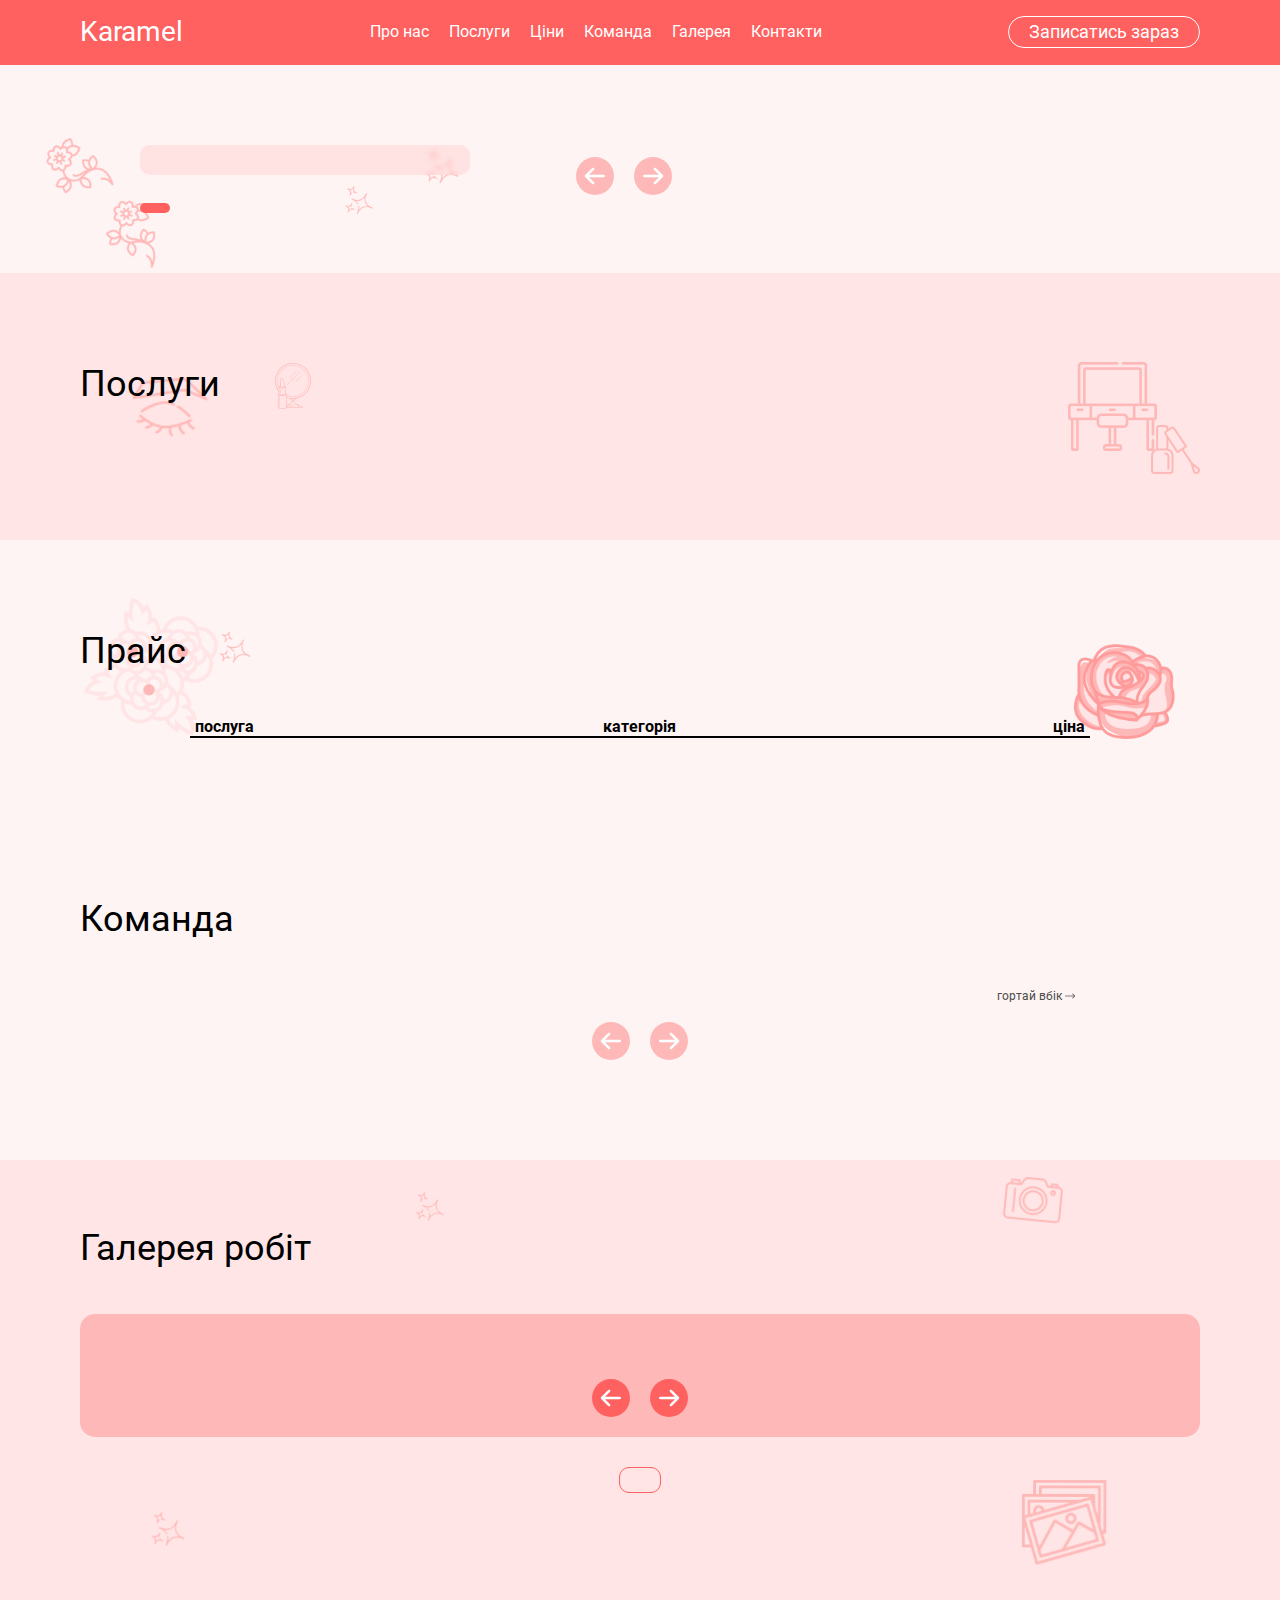
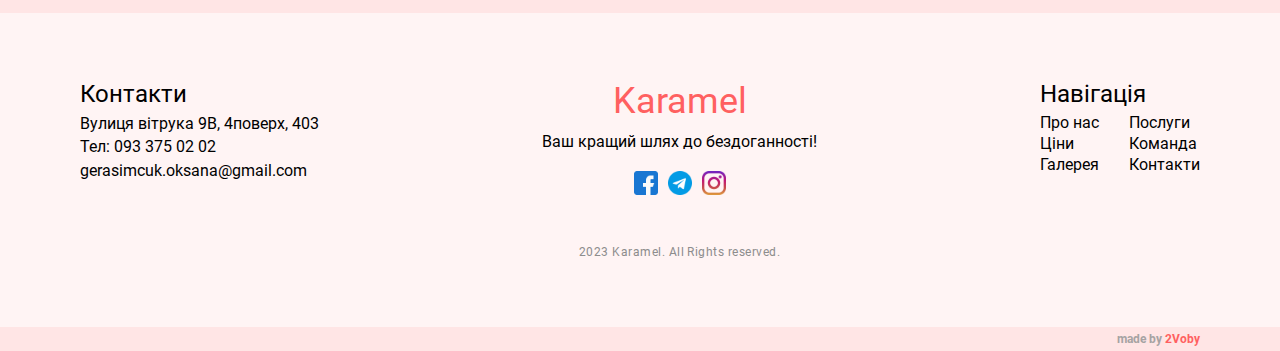
==== index.html @ a722ee92 "Add files via upload" ====
<!DOCTYPE html>
<html id="mainPage" lang="en">
  <head>
  <meta charset="UTF-8" />
  <meta http-equiv="X-UA-Compatible" content="IE=edge" />
  <meta name="viewport" content="width=device-width, initial-scale=1.0" />
  <link rel="stylesheet" href="css/style.min.css?_v=20230524233404" />
  <title>Karamel</title>
</head>

  <body>
    <header class="header">
  <div class="header__container">
    <div class="header__content">
      <div class="header__logo">Karamel</div>
      <div class="header__nav-wrapper">
        <div class="header__nav header-nav">
          <div class="header-nav__content header-nav-content">
            <a href="#hero" class="header-nav-content__item">Про нас</a>
            <a href="#services" class="header-nav-content__item">Послуги</a>
            <a href="#price" class="header-nav-content__item">Ціни</a>
            <a href="#team" class="header-nav-content__item">Команда</a>
            <a href="#gallery" class="header-nav-content__item">Галерея</a>
            <a href="#contacts" class="header-nav-content__item">Контакти</a>
          </div>
        </div>
      </div>
      <div class="header__controls header-controls">
        <a class="button sign-button button-thin header-controls__sign-button"
          >Записатись зараз</a
        >
        <button
          func="open"
          class="burger buttons-header__burger header-controls__burger"
        >
          <span class="burger__line"></span>
          <span class="burger__line"></span>
          <span class="burger__line"></span>
        </button>
      </div>
    </div>
  </div>
</header>

    <div class="wrapper">
      <main>
  <section id="hero" class="hero">
    <div class="hero__container">
      <div class="hero__content hero-content">
        <div class="hero-content__text-block hero-text-block">
          <h1 class="hero-text-block__title"></h1>
          <p class="text hero-text-block__text"></p>
          <div class="hero-text-block__services hero-services"></div>
          <button class="button sign-button hero-text-block__button"></button>
        </div>
        <div class="hero-content__slider-block">
          <div class="hero-swiper-01 hero-swiper swiper">
            <div class="swiper-wrapper"></div>
            <div class="hero-swiper__navigation hero-swiper-navigation">
              <div class="hero-swiper-navigation__button swiper-button-prev">
                <img src="img/arrow-left.svg" alt="" />
              </div>
              <div class="hero-swiper-navigation__button swiper-button-next">
                <img src="img/arrow-right.svg" alt="" />
              </div>
            </div>
          </div>
        </div>
        <div class="hero-decor">
          <div class="hero-decor-content">
            <div class="hero-decor-content__item hero-decor-content__item-1">
              <img src="img/decor1.png" alt="" />
            </div>
            <div class="hero-decor-content__item hero-decor-content__item-2">
              <img src="img/decor2.png" alt="" />
            </div>
            <div class="hero-decor-content__item hero-decor-content__item-3">
              <img src="img/decor1.png" alt="" />
            </div>
            <div class="hero-decor-content__item hero-decor-content__item-4">
              <img src="img/decor2.png" alt="" />
            </div>
          </div>
        </div>
      </div>
    </div>
  </section>
  <section id="services" class="services">
    <div class="services__container">
      <div class="services__content">
        <h2 class="title services__title">Послуги</h2>
        <div class="services__list services-list"></div>
        <div class="services-decor">
          <div class="services-decor-content">
            <div
              class="services-decor-content__item services-decor-content__item-1"
            >
              <img src="img/services-decor-1.png" alt="" />
            </div>
            <div
              class="services-decor-content__item services-decor-content__item-2"
            >
              <img src="img/services-decor-2.png" alt="" />
            </div>
            <div
              class="services-decor-content__item services-decor-content__item-3"
            >
              <img src="img/services-decor-3.png" alt="" />
            </div>
            <div
              class="services-decor-content__item services-decor-content__item-4"
            >
              <img src="img/services-decor-4.png" alt="" />
            </div>
          </div>
        </div>
      </div>
    </div>
  </section>
  <section id="price" class="price">
    <div class="price__container">
      <div class="price__content">
        <h2 class="title price__title">Прайс</h2>
        <div class="price-list">
          <div class="price-list__content">
            <div class="price-list-categories">
              <p class="price-list-categories_item">послуга</p>
              <p class="price-list-categories_item">категорія</p>
              <p class="price-list-categories_item">ціна</p>
            </div>
          </div>
        </div>
        <div class="price-decor">
          <div class="price-decor-content">
            <div class="price-decor-content__item price-decor-content__item-1">
              <img src="img/price-decor-1.png" alt="" />
            </div>
            <div class="price-decor-content__item price-decor-content__item-2">
              <img src="img/price-decor-2.png" alt="" />
            </div>
            <div class="price-decor-content__item price-decor-content__item-3">
              <img src="img/price-decor-3.png" alt="" />
            </div>
          </div>
        </div>
      </div>
    </div>
  </section>
  <section id="team" class="team">
    <div class="team__container">
      <div class="team__content">
        <h2 class="title team__title">Команда</h2>
        <div class="team__block">
          <div class="team-swiper-hit">
            <p>гортай вбік</p>
            <img src="img/hit-arrow.svg" alt="" />
          </div>
          <div class="team-swiper-02 team-swiper swiper">
            <div class="team-swiper-wrapper swiper-wrapper">
              <!-- <div class="team-swiper-slide swiper-slide">
                <div class="team-swiper-slide__content">
                  <div class="team-swiper-slide__img-block">
                    <img src="img/person-picture-01.svg" alt="" />
                  </div>
                  <div class="team-swiper-slide__text-block text-block">
                    <div class="text-block__position">
                      менеджер, топ-майстер
                    </div>
                    <h3 class="text-block__name">
                      Герасимчук Оксана Василівна
                    </h3>
                    <p class="text-block__experience">Досвід 8 років</p>
                    <div class="text-block__description">
                      <p>
                        Закінчила більше 30 курсів та підвищень кваліфікації.
                        Автор курсів з навчання манікюру. Засновник студії
                        Karamel
                      </p>
                    </div>
                    <div
                      class="text-block__personal-services personal-services"
                    >
                      <h4 class="personal-services__title">Послуги</h4>
                      <ul class="personal-services__list">
                        <li class="personal-services__item">
                          <div class="item-sircle"></div>
                          <p class="item-text">Манікюр</p>
                        </li>
                        <li class="personal-services__item">
                          <div class="item-sircle"></div>
                          <p class="item-text">Педикюр</p>
                        </li>
                        <li class="personal-services__item">
                          <div class="item-sircle"></div>
                          <p class="item-text">Татуаж</p>
                        </li>
                        <li class="personal-services__item">
                          <div class="item-sircle"></div>
                          <p class="item-text">Фарбування хною</p>
                        </li>
                      </ul>
                    </div>
                    <div class="text-block__navigation navigation">
                      <button class="button sign-button navigation__button">
                        Записатись зараз
                      </button>
                      <div class="navigation__contacts contacts">
                        <p class="contacts__text">контакти:</p>
                        <div class="contacts__block contacts-block">
                          <a href="#" class="contacts-block__item">
                            <img src="img/phone.svg" alt="" />
                          </a>
                          <a href="#" class="contacts-block__item">
                            <img src="img/facebook.svg" alt="" />
                          </a>
                          <a href="#" class="contacts-block__item">
                            <img src="img/telegram.svg" alt="" />
                          </a>
                          <a href="#" class="contacts-block__item">
                            <img src="img/instagram.svg" alt="" />
                          </a>
                        </div>
                      </div>
                    </div>
                  </div>
                </div>
              </div>
              <div class="team-swiper-slide swiper-slide">
                <div class="team-swiper-slide__content">
                  <div class="team-swiper-slide__img-block">
                    <img src="img/swiper-slide-1.png" alt="" />
                  </div>
                  <div class="team-swiper-slide__text-block text-block">
                    <div class="text-block__position">
                      менеджер, топ-майстер
                    </div>
                    <h3 class="text-block__name">Анна</h3>
                    <p class="text-block__experience">Досвід 8 років</p>
                    <div class="text-block__description">
                      <p>
                        Закінчила більше 30 курсів та підвищень кваліфікації.
                        Автор курсів з навчання манікюру. Засновник студії
                        Karamel
                      </p>
                    </div>
                    <div
                      class="text-block__personal-services personal-services"
                    >
                      <h4 class="personal-services__title">Послуги</h4>
                      <ul class="personal-services__list">
                        <li class="personal-services__item">
                          <div class="item-sircle"></div>
                          <p class="item-text">Манікюр</p>
                        </li>
                        <li class="personal-services__item">
                          <div class="item-sircle"></div>
                          <p class="item-text">Педикюр</p>
                        </li>
                      </ul>
                    </div>
                    <div class="text-block__navigation navigation">
                      <button class="button sign-button navigation__button">
                        Записатись зараз
                      </button>
                      <div class="navigation__contacts contacts">
                        <p class="contacts__text">контакти:</p>
                        <div class="contacts__block contacts-block">
                          <a href="#" class="contacts-block__item">
                            <img src="img/phone.svg" alt="" />
                          </a>
                          <a href="#" class="contacts-block__item">
                            <img src="img/facebook.svg" alt="" />
                          </a>
                          <a href="#" class="contacts-block__item">
                            <img src="img/telegram.svg" alt="" />
                          </a>
                          <a href="#" class="contacts-block__item">
                            <img src="img/instagram.svg" alt="" />
                          </a>
                        </div>
                      </div>
                    </div>
                  </div>
                </div>
              </div> -->
            </div>
            <div class="team-swiper-navigation">
              <div class="team-swiper-navigation__button swiper-button-prev">
                <img src="img/arrow-left.svg" alt="" />
              </div>
              <div class="team-swiper-navigation__score"></div>
              <div class="team-swiper-navigation__button swiper-button-next">
                <img src="img/arrow-right.svg" alt="" />
              </div>
            </div>
          </div>
        </div>
      </div>
    </div>
  </section>
  <section id="gallery" class="gallery">
    <div class="gallery__container">
      <div class="gallery__content">
        <h2 class="title gallery__title">Галерея робіт</h2>
        <div class="gallery-swiper-03 gallery-swiper swiper">
          <div class="gallery-swiper-wrapper swiper-wrapper">
            <!-- <div class="gallery-swiper__slide swiper-slide">
              <img src="img/works-img-01.png" alt="" />
            </div> -->
          </div>
          <div class="gallery-swiper__navigation gallery-swiper-navigation">
            <div class="gallery-swiper-navigation__button swiper-button-prev">
              <img src="img/arrow-left.svg" alt="" />
            </div>
            <div class="gallery-swiper-navigation__score"></div>
            <div class="gallery-swiper-navigation__button swiper-button-next">
              <img src="img/arrow-right.svg" alt="" />
            </div>
          </div>
        </div>
        <a target="_blank" class="button gallery__button"></a>
        <div class="gallery-decor">
          <div class="gallery-decor-content">
            <div
              class="gallery-decor-content__item gallery-decor-content__item-1"
            >
              <img src="img/works-decor-01.svg" alt="" />
            </div>
            <div
              class="gallery-decor-content__item gallery-decor-content__item-2"
            >
              <img src="img/works-decor-01.svg" alt="" />
            </div>
            <div
              class="gallery-decor-content__item gallery-decor-content__item-3"
            >
              <img src="img/works-decor-02.svg" alt="" />
            </div>
            <div
              class="gallery-decor-content__item gallery-decor-content__item-4"
            >
              <img src="img/works-decor-03.svg" alt="" />
            </div>
          </div>
        </div>
      </div>
    </div>
  </section>
</main>
 <div class="message-form form-closed" id="message-form">
  <div class="message-form__content">
    <div class="message-form__header">
      <div class="message-form__close-button">
        <img class="close-button" src="img/close-button.svg" alt="" />
      </div>
    </div>
    <h3 class="message-form__title">Заявка</h3>
    <p class="message-form__text">
      Залиште свої дані і адміністратор обов’язково вам зателефонує
    </p>
    <div class="message-form__form form">
      <form action="#" id="form" class="form__body">
        <div class="form__item">
          <label for="gropDownProcedure" class="form__label"
            >Оберіть процедуру*:</label
          >
          <div
            id="gropDownProcedure"
            class="dropdown dropdownProcedure dropdown-case _required"
          >
            <div class="dropdown__button">
              <p class="dropdown__button-text dropdown-case__button-text"></p>
              <img
                class="dropdown__button-img"
                src="img/dropdown-arrow.svg"
                alt=""
              />
            </div>
            <ul class="dropdown__list dropdown-list__options"></ul>
          </div>
        </div>
        <div class="form__item">
          <label for="gropDownMaster" class="form__label"
            >Оберіть майстра*:</label
          >
          <div
            id="gropDownMaster"
            class="dropdown dropdownMaster dropdown-case _required"
          >
            <div class="dropdown__button">
              <p class="dropdown__button-text dropdown-case__button-text"></p>
              <img
                class="dropdown__button-img"
                src="img/dropdown-arrow.svg"
                alt=""
              />
            </div>
            <ul class="dropdown__list dropdown-list__options"></ul>
          </div>
        </div>
        <div class="form__item">
          <label for="formName" class="form__label">Імя*:</label>
          <input
            id="formName"
            type="text"
            name="name"
            class="form__input _required"
          />
        </div>
        <div class="form__item">
          <label for="formPhone" class="form__label">Телефон*:</label>
          <input
            id="formPhone"
            type="tel"
            name="phone"
            class="form__input _required"
          />
        </div>

        <div class="form__item">
          <label for="formMessage" class="form__label"
            >Коментар до заявки:</label
          >
          <textarea
            name="message"
            id="formMessage"
            class="form__input form-input-coment"
          ></textarea>
        </div>
        <button type="submit" class="form__button">Підтвердити</button>
      </form>
    </div>
    <div class="message-form-loading d-none">Завантаження...</div>
  </div>
</div>

      <!-- <div class="popup-gallery">
  <div class="popup-gallery__wrapper">
    <div class="popup-gallery__content content-popup-gallery">
      <div class="popup-gallery__img">
        <div class="popup-gallery__close-btn">
          <img src="img/close-button.svg" alt="" />
        </div>
        <img src="img/works-img-02.png" alt="" />
      </div>
    </div>
  </div>
</div> -->

    </div>
    <footer id="contacts" class="footer">
  <div class="footer__container">
    <div class="footer__content">
      <div class="footer__block-item footer__contacts footer-contacts">
        <h4 class="footer-contacts__title">Контакти</h4>
        <p class="footer-contacts__text">Вулиця вітрука 9В, 4поверх, 403</p>
        <p class="footer-contacts__text">
          <a href="tel: 0933750202">Тел: 093 375 02 02</a>
        </p>
        <p class="footer-contacts__text">
          <a href="mailto: gerasimcuk.oksana@gmail.com"
            >gerasimcuk.oksana@gmail.com</a
          >
        </p>
      </div>
      <div class="footer__block-item footer__about footer-about">
        <div class="footer-about__logo">Karamel</div>
        <p class="footer-about__text">Ваш кращий шлях до бездоганності!</p>
        <div class="footer-about__contacts about-contacts">
          <a target="_blank" href="" class="about-contacts__button"
            ><img src="img/facebook.svg" alt=""
          /></a>
          <a target="_blank" href="" class="about-contacts__button"
            ><img src="img/telegram.svg" alt=""
          /></a>
          <a
            target="_blank"
            href="https://www.instagram.com/karamel_klub/"
            class="about-contacts__button"
            ><img src="img/instagram.svg" alt=""
          /></a>
        </div>
        <p class="about-contacts__copirightin">
          2023 Karamel. All Rights reserved.
        </p>
      </div>
      <div class="footer__block-item footer__navigation footer-navigation">
        <h4 class="footer-navigation__title">Навігація</h4>
        <div class="footer-navigation-block">
          <a href="#hero" class="footer-navigation__item">Про нас</a>
          <a href="#services" class="footer-navigation__item">Послуги</a>
          <a href="#price" class="footer-navigation__item">Ціни</a>
          <a href="#team" class="footer-navigation__item">Команда</a>
          <a href="#gallery" class="footer-navigation__item">Галерея</a>
          <a href="#contacts" class="footer-navigation__item">Контакти</a>
        </div>
      </div>
    </div>
  </div>
  <div class="footer-bottom">
    <div class="footer__container">
      <div class="footer-bottom__content">
        <div class="footer-bottom__text">
          made by <a target="_blank" href="https://github.com/2Voby">2Voby</a>
        </div>
      </div>
    </div>
  </div>
</footer>

    <script src="js/app.min.js?_v=20230524233404"></script>
  </body>
</html>
---- css/style.min.css ----
@font-face{font-family:Roboto;font-display:swap;src:url(../fonts/Roboto-Black.woff2) format("woff2"),url(../fonts/Roboto-Black.woff) format("woff");font-weight:900;font-style:normal}@font-face{font-family:Roboto;font-display:swap;src:url(../fonts/Roboto-Bold.woff2) format("woff2"),url(../fonts/Roboto-Bold.woff) format("woff");font-weight:700;font-style:normal}@font-face{font-family:Roboto;font-display:swap;src:url(../fonts/Roboto-Light.woff2) format("woff2"),url(../fonts/Roboto-Light.woff) format("woff");font-weight:300;font-style:normal}@font-face{font-family:Roboto;font-display:swap;src:url(../fonts/Roboto-Medium.woff2) format("woff2"),url(../fonts/Roboto-Medium.woff) format("woff");font-weight:500;font-style:normal}@font-face{font-family:Roboto;font-display:swap;src:url(../fonts/Roboto-Regular.woff2) format("woff2"),url(../fonts/Roboto-Regular.woff) format("woff");font-weight:400;font-style:normal}*,::after,::before{padding:0;margin:0;border:0;box-sizing:border-box}body,html{height:100%;line-height:1;font-style:normal;scroll-behavior:smooth}a{text-decoration:none;color:inherit;cursor:pointer}h1,h2,h3,h4,h5{padding:0;margin:0}img{width:100%;max-width:100%;height:auto}li,ul{list-style:none}.wrapper{min-height:100%;display:flex;flex-direction:column}main{flex:1 1 auto;min-height:100vh}@font-face{font-family:swiper-icons;src:url("data:application/font-woff;charset=utf-8;base64, [base64]//wADZ2x5ZgAAAywAAADMAAAD2MHtryVoZWFkAAABbAAAADAAAAA2E2+eoWhoZWEAAAGcAAAAHwAAACQC9gDzaG10eAAAAigAAAAZAAAArgJkABFsb2NhAAAC0AAAAFoAAABaFQAUGG1heHAAAAG8AAAAHwAAACAAcABAbmFtZQAAA/gAAAE5AAACXvFdBwlwb3N0AAAFNAAAAGIAAACE5s74hXjaY2BkYGAAYpf5Hu/j+W2+MnAzMYDAzaX6QjD6/4//Bxj5GA8AuRwMYGkAPywL13jaY2BkYGA88P8Agx4j+/8fQDYfA1AEBWgDAIB2BOoAeNpjYGRgYNBh4GdgYgABEMnIABJzYNADCQAACWgAsQB42mNgYfzCOIGBlYGB0YcxjYGBwR1Kf2WQZGhhYGBiYGVmgAFGBiQQkOaawtDAoMBQxXjg/wEGPcYDDA4wNUA2CCgwsAAAO4EL6gAAeNpj2M0gyAACqxgGNWBkZ2D4/wMA+xkDdgAAAHjaY2BgYGaAYBkGRgYQiAHyGMF8FgYHIM3DwMHABGQrMOgyWDLEM1T9/w8UBfEMgLzE////P/5//f/V/xv+r4eaAAeMbAxwIUYmIMHEgKYAYjUcsDAwsLKxc3BycfPw8jEQA/[base64]/uznmfPFBNODM2K7MTQ45YEAZqGP81AmGGcF3iPqOop0r1SPTaTbVkfUe4HXj97wYE+yNwWYxwWu4v1ugWHgo3S1XdZEVqWM7ET0cfnLGxWfkgR42o2PvWrDMBSFj/IHLaF0zKjRgdiVMwScNRAoWUoH78Y2icB/yIY09An6AH2Bdu/UB+yxopYshQiEvnvu0dURgDt8QeC8PDw7Fpji3fEA4z/PEJ6YOB5hKh4dj3EvXhxPqH/SKUY3rJ7srZ4FZnh1PMAtPhwP6fl2PMJMPDgeQ4rY8YT6Gzao0eAEA409DuggmTnFnOcSCiEiLMgxCiTI6Cq5DZUd3Qmp10vO0LaLTd2cjN4fOumlc7lUYbSQcZFkutRG7g6JKZKy0RmdLY680CDnEJ+UMkpFFe1RN7nxdVpXrC4aTtnaurOnYercZg2YVmLN/d/gczfEimrE/fs/bOuq29Zmn8tloORaXgZgGa78yO9/cnXm2BpaGvq25Dv9S4E9+5SIc9PqupJKhYFSSl47+Qcr1mYNAAAAeNptw0cKwkAAAMDZJA8Q7OUJvkLsPfZ6zFVERPy8qHh2YER+3i/BP83vIBLLySsoKimrqKqpa2hp6+jq6RsYGhmbmJqZSy0sraxtbO3sHRydnEMU4uR6yx7JJXveP7WrDycAAAAAAAH//wACeNpjYGRgYOABYhkgZgJCZgZNBkYGLQZtIJsFLMYAAAw3ALgAeNolizEKgDAQBCchRbC2sFER0YD6qVQiBCv/H9ezGI6Z5XBAw8CBK/m5iQQVauVbXLnOrMZv2oLdKFa8Pjuru2hJzGabmOSLzNMzvutpB3N42mNgZGBg4GKQYzBhYMxJLMlj4GBgAYow/P/PAJJhLM6sSoWKfWCAAwDAjgbRAAB42mNgYGBkAIIbCZo5IPrmUn0hGA0AO8EFTQAA") format("woff");font-weight:400;font-style:normal}:root{--swiper-theme-color:#007aff}.swiper{margin-left:auto;margin-right:auto;position:relative;overflow:hidden;list-style:none;padding:0;z-index:1}.swiper-vertical>.swiper-wrapper{flex-direction:column}.swiper-wrapper{position:relative;width:100%;height:100%;z-index:1;display:flex;transition-property:transform;box-sizing:content-box}.swiper-android .swiper-slide,.swiper-wrapper{transform:translate3d(0,0,0)}.swiper-pointer-events{touch-action:pan-y}.swiper-pointer-events.swiper-vertical{touch-action:pan-x}.swiper-slide{flex-shrink:0;width:100%;height:100%;position:relative;transition-property:transform}.swiper-slide-invisible-blank{visibility:hidden}.swiper-autoheight,.swiper-autoheight .swiper-slide{height:auto}.swiper-autoheight .swiper-wrapper{align-items:flex-start;transition-property:transform,height}.swiper-backface-hidden .swiper-slide{transform:translateZ(0);-webkit-backface-visibility:hidden;backface-visibility:hidden}.swiper-3d,.swiper-3d.swiper-css-mode .swiper-wrapper{perspective:1200px}.swiper-3d .swiper-cube-shadow,.swiper-3d .swiper-slide,.swiper-3d .swiper-slide-shadow,.swiper-3d .swiper-slide-shadow-bottom,.swiper-3d .swiper-slide-shadow-left,.swiper-3d .swiper-slide-shadow-right,.swiper-3d .swiper-slide-shadow-top,.swiper-3d .swiper-wrapper{transform-style:preserve-3d}.swiper-3d .swiper-slide-shadow,.swiper-3d .swiper-slide-shadow-bottom,.swiper-3d .swiper-slide-shadow-left,.swiper-3d .swiper-slide-shadow-right,.swiper-3d .swiper-slide-shadow-top{position:absolute;left:0;top:0;width:100%;height:100%;pointer-events:none;z-index:10}.swiper-3d .swiper-slide-shadow{background:rgba(0,0,0,.15)}.swiper-3d .swiper-slide-shadow-left{background-image:linear-gradient(to left,rgba(0,0,0,.5),rgba(0,0,0,0))}.swiper-3d .swiper-slide-shadow-right{background-image:linear-gradient(to right,rgba(0,0,0,.5),rgba(0,0,0,0))}.swiper-3d .swiper-slide-shadow-top{background-image:linear-gradient(to top,rgba(0,0,0,.5),rgba(0,0,0,0))}.swiper-3d .swiper-slide-shadow-bottom{background-image:linear-gradient(to bottom,rgba(0,0,0,.5),rgba(0,0,0,0))}.swiper-css-mode>.swiper-wrapper{overflow:auto;scrollbar-width:none;-ms-overflow-style:none}.swiper-css-mode>.swiper-wrapper::-webkit-scrollbar{display:none}.swiper-css-mode>.swiper-wrapper>.swiper-slide{scroll-snap-align:start start}.swiper-horizontal.swiper-css-mode>.swiper-wrapper{scroll-snap-type:x mandatory}.swiper-vertical.swiper-css-mode>.swiper-wrapper{scroll-snap-type:y mandatory}.swiper-centered>.swiper-wrapper::before{content:"";flex-shrink:0;order:9999}.swiper-centered.swiper-horizontal>.swiper-wrapper>.swiper-slide:first-child{-webkit-margin-start:var(--swiper-centered-offset-before);margin-inline-start:var(--swiper-centered-offset-before)}.swiper-centered.swiper-horizontal>.swiper-wrapper::before{height:100%;width:var(--swiper-centered-offset-after)}.swiper-centered.swiper-vertical>.swiper-wrapper>.swiper-slide:first-child{-webkit-margin-before:var(--swiper-centered-offset-before);margin-block-start:var(--swiper-centered-offset-before)}.swiper-centered.swiper-vertical>.swiper-wrapper::before{width:100%;height:var(--swiper-centered-offset-after)}.swiper-centered>.swiper-wrapper>.swiper-slide{scroll-snap-align:center center}body,html{background-color:#fff4f4;font-family:Roboto;font-weight:400}[class*=__container]{max-width:71.875rem;margin:0 auto;padding:0 .9375rem}.d-none{display:none!important}.title{font-weight:400;font-size:36px;line-height:42px;color:#000}.text{font-weight:400;font-size:16px;line-height:19px;color:#919299}.button{display:inline-block;background:#ff6060;border-radius:10px;color:#fff;cursor:pointer;padding:5px 15px;font-family:Roboto;font-size:1.125rem;line-height:111.1111111111%;transition:all .5s ease}.button:hover{background:#fd7b7b}.button-thin{border-radius:20px;border:1px solid #fff;padding:5px 20px;transition:all .5s ease;background-color:transparent}.button-thin:hover{color:#ff6060;background-color:#fff}input{outline:0}.burger{width:1.5rem;height:1.5rem;position:relative;cursor:pointer;position:relative;background-color:transparent}.burger__line{background-color:#fff;height:10%;width:100%;transition:all .3s ease;left:0;top:0;content:"";position:absolute}.burger__line:nth-child(1){top:23.25%}.burger__line:nth-child(2){top:46.5%}.burger__line:nth-child(3){top:69.75%}._header-scroll{position:absolute!important;top:-100%!important;left:0!important;background-color:rgba(247,245,245,.779)}._header-scroll .header__content{padding:1.875rem 0}._header-show{top:0;left:0}.toggler{display:flex;align-items:center;max-width:270px;width:100%;position:relative;background-color:#76d2f0;border:.3px solid #000;box-shadow:0 4px 4px rgba(0,0,0,.25);border-radius:7px;padding:6px 6px;outline:0;-webkit-tap-highlight-color:transparent}.toggle{position:absolute;inset:0;width:100%;height:100%;z-index:5;cursor:pointer;-moz-appearance:none;appearance:none;-webkit-appearance:none}.toggler__button{content:"";position:absolute;top:0;left:0;width:50%;height:100%;background-color:#76d2f0;z-index:2;border-radius:7px}.toggler__button-active{right:0;left:auto;top:0}.toggler__text{flex:1 1 50%;font-size:16px;line-height:160%;position:relative;z-index:3;-webkit-user-select:none;-moz-user-select:none;user-select:none;text-align:center}.toggler__text-left{color:#000}.toggler__text-right{color:rgba(1,7,13,.4)}.dropdown{margin:5px 5px;position:relative;flex:0 1 calc(50% - 10px);min-width:8.375rem}.dropdown__button{display:flex;justify-content:space-between;align-items:center;position:relative;width:100%;text-align:left;border-radius:6px;min-height:2.1875rem;height:100%;padding:.3125rem .625rem;font-family:Roboto;font-weight:400;font-size:16px;line-height:112.5%;text-shadow:0 4px 4px rgba(0,0,0,.25);background-color:#fff;cursor:pointer}.dropdown__button-text{-webkit-user-select:none;-moz-user-select:none;user-select:none;color:#000}.dropdown__button-img{flex:0 0 1.25rem;height:20px;justify-self:end;transition:all .5s ease}.dropdown__button--active,.dropdown__button:focus{outline:0;box-shadow:0 0 0 3px rgba(58,58,58,.3)}.dropdown__button--active img,.dropdown__button:focus img{transform:rotateZ(-180deg)}.dropdown__list{display:none;position:absolute;left:0;top:100%;margin:0;padding:0;list-style-type:none;background:#fff;box-shadow:0 4px 8px #2e2e2e;overflow:hidden;border-radius:6px;width:100%;max-height:250px;overflow-y:auto;z-index:1}.dropdown__list::-webkit-scrollbar{width:10px;background-color:inherit}.dropdown__list::-webkit-scrollbar-track{width:100%;background-color:#2e2e2e;border:.3px solid #000}.dropdown__list::-webkit-scrollbar-thumb{background-color:#535353;border-radius:15px}.dropdown__list-item{background-color:#fff;margin:0;padding:0;border:1px solid #2e2e2e;border-bottom:0;padding:7px 10px;font-size:16px;text-shadow:0 4px 4px rgba(0,0,0,.25);cursor:pointer}.dropdown__list-item:first-child{border-radius:6px 6px 0 0}.dropdown__list-item:last-child{border-radius:0 0 6px 6px;border-bottom:1px solid #2e2e2e}.dropdown__list-item:hover{background:#ffe5e5}.dropdown__list--visible{display:block!important}.popup-gallery{position:fixed;top:0;left:0;width:100%;height:100%;z-index:56}.popup-gallery__wrapper{position:relative;width:100%;height:100%;overflow-y:auto;padding:0 10px;background-color:rgba(0,0,0,.7)}.popup-gallery__content{width:100%;max-width:600px;height:100%;display:flex;flex-direction:column;align-items:center;margin:0 auto}.popup-gallery__close-btn{position:absolute;top:0;right:0;width:24px;height:24px;cursor:pointer}.popup-gallery__img{position:relative;margin:auto 0;padding-top:30px;width:100%}.header{color:#fff;background-color:#ff6060;z-index:50}.header__content{padding:16px 0;display:flex;flex-direction:row;align-items:center;-moz-column-gap:20px;column-gap:20px}.header__logo{font-weight:400;font-size:1.75rem;line-height:117.8571428571%}.header__nav-wrapper{flex:1 1 auto}.header__nav-wrapper .header-nav .header-nav-content{display:flex;justify-content:center;align-items:center;-moz-column-gap:1.25rem;column-gap:1.25rem;cursor:pointer;font-size:1rem;line-height:112.5%}.header__nav-wrapper .header-nav .header-nav-content__item{position:relative}.header__nav-wrapper .header-nav .header-nav-content__item::before{content:"";position:absolute;bottom:-5px;left:0;width:0;height:2px;background-color:#fff;transition:all .4s ease}.header__nav-wrapper .header-nav .header-nav-content__item:hover::before{width:100%}.header__nav-wrapper.nav-header-open{z-index:55;flex:1 1 auto;background-color:#fff4f4;position:absolute;top:60px;left:0;width:100%;height:100%;overflow-y:auto}.header__nav-wrapper.nav-header-open .header-nav{display:flex;align-items:center;justify-content:center;width:100%;height:100%;min-height:500px;position:relative}.header__nav-wrapper.nav-header-open .header-nav .header-nav-content{display:flex;flex-direction:column;justify-content:center;align-items:center;-moz-column-gap:1.25rem;column-gap:1.25rem;row-gap:20px}.header__nav-wrapper.nav-header-open .header-nav .header-nav-content__item{color:#010101;font-size:1.625rem;line-height:107.6923076923%}.header .header-controls{display:flex;align-items:center;-moz-column-gap:10px;column-gap:10px}.header .header-controls__burger{display:none}#mainPage .hero{padding:60px 0}#mainPage .hero .hero-content{display:flex;align-items:center;justify-content:space-between;position:relative}#mainPage .hero .hero-content .hero-text-block{z-index:2;flex:0 1 330px;margin:0 60px}#mainPage .hero .hero-content .hero-text-block__title{font-weight:400;font-size:2.625rem;line-height:116.6666666667%;margin-bottom:.5625rem}#mainPage .hero .hero-content .hero-text-block__text{font-weight:400;font-size:1.375rem;line-height:118.1818181818%;color:#313131;margin-bottom:1.25rem}#mainPage .hero .hero-content .hero-text-block .hero-services{padding:15px 10px;background:rgba(255,184,184,.3);-webkit-backdrop-filter:blur(2px);backdrop-filter:blur(2px);border-radius:10px;display:grid;grid-template-columns:repeat(3,1fr);-moz-column-gap:.625rem;column-gap:.625rem;row-gap:.625rem;margin-bottom:1.25rem}#mainPage .hero .hero-content .hero-text-block .hero-services__item{padding:4px 15px;background:#ff6060;border-radius:20px;display:flex;align-items:center;justify-content:center;color:#fff;font-size:1.125rem}@supports (font-size:clamp(1rem ,0.9518072289rem + 0.2409638554vw ,1.125rem)){#mainPage .hero .hero-content .hero-text-block .hero-services__item{font-size:clamp(1rem ,.9518072289rem + .2409638554vw ,1.125rem)}}@supports not (font-size:clamp(1rem ,0.9518072289rem + 0.2409638554vw ,1.125rem)){#mainPage .hero .hero-content .hero-text-block .hero-services__item{font-size:calc(1rem + .125 * (100vw - 20rem)/ 51.875)}}#mainPage .hero .hero-content .hero-text-block__button{font-size:1.25rem}#mainPage .hero .hero-content__slider-block{z-index:2;flex:0 1 624px;min-width:0}#mainPage .hero .hero-content__slider-block .hero-swiper__slide{position:relative;padding-bottom:77%}#mainPage .hero .hero-content__slider-block .hero-swiper__slide img{position:absolute;top:0;left:0;width:100%;height:100%;-o-object-fit:cover;object-fit:cover}#mainPage .hero .hero-content__slider-block .hero-swiper__navigation{margin-top:.9375rem;display:flex;align-items:center;-moz-column-gap:20px;column-gap:20px}#mainPage .hero .hero-content__slider-block .hero-swiper__navigation .hero-swiper-navigation__button{width:38px;height:38px;background-color:#ffb8b8;border-radius:50%;cursor:pointer;display:flex;align-items:center;justify-content:center}#mainPage .hero .hero-content__slider-block .hero-swiper__navigation .hero-swiper-navigation__button img{flex:0 0 24px;height:24px}#mainPage .hero-decor{position:absolute;width:100%;height:100%}#mainPage .hero-decor .hero-decor-content{position:relative;width:100%;height:100%}#mainPage .hero-decor .hero-decor-content__item{position:absolute;top:0;left:0}#mainPage .hero-decor .hero-decor-content__item-1{width:72px;height:72px;top:5.981595092%;left:-3.3928571429%}#mainPage .hero-decor .hero-decor-content__item-2{width:50px;height:50px;top:23.3128834356%;left:30%}#mainPage .hero-decor .hero-decor-content__item-3{width:72px;height:72px;top:80.2147239264%;left:1.7857142857%;transform:rotatez(38deg)}#mainPage .hero-decor .hero-decor-content__item-4{width:42px;height:42px;top:65.1840490798%;left:22.9464285714%}#mainPage .services{padding:90px 0;background:#ffe5e5}#mainPage .services__content{display:flex;flex-direction:column;position:relative;width:100%;height:100%}#mainPage .services__title{margin-bottom:2.8125rem;z-index:2}#mainPage .services .services-list{z-index:2;display:grid;grid-template-columns:repeat(3,minmax(0,280px));max-width:900px;width:100%;margin:0 auto;-moz-column-gap:30px;column-gap:30px;row-gap:20px}#mainPage .services .services-list .list-item{background:#ffb8b8;border-radius:5px;padding:10px 10px;display:flex;flex-direction:column}#mainPage .services .services-list .list-item__img{border-radius:5px;border:1px solid #ffe2e2;position:relative;padding-bottom:74%;margin-bottom:1.25rem}#mainPage .services .services-list .list-item__img img{position:absolute;top:0;left:0;width:100%;height:100%;-o-object-fit:cover;object-fit:cover}#mainPage .services .services-list .list-item__title{font-weight:500;font-size:20px;line-height:23px;color:#313131;margin-bottom:.625rem}#mainPage .services .services-list .list-item__text{font-weight:400;font-size:16px;line-height:19px;margin-bottom:1.875rem;color:#313131}#mainPage .services .services-list .list-item__buttons-block{margin-top:auto;display:flex;flex-direction:column;align-items:center;-moz-column-gap:10px;column-gap:10px;row-gap:7px}#mainPage .services .services-list .list-item__button{width:100%}#mainPage .services .services-decor{position:absolute;width:100%;max-width:100vw;height:100%}#mainPage .services .services-decor .services-decor-content{position:relative;width:100%;height:100%}#mainPage .services .services-decor .services-decor-content__item{position:absolute}#mainPage .services .services-decor .services-decor-content__item-2{width:46px;height:46px;top:0;left:16.9642857143%}#mainPage .services .services-decor .services-decor-content__item-1{width:89px;height:89px;top:-1.0298661174%;left:auto;right:3.8392857143%}#mainPage .services .services-decor .services-decor-content__item-3{width:49px;height:49px;top:71.1637487127%;right:0}#mainPage .services .services-decor .services-decor-content__item-4{width:89px;height:89px;bottom:0;left:3.9285714286%}#mainPage .price{padding:90px 0}#mainPage .price__title{margin-bottom:2.8125rem;z-index:2;position:relative}#mainPage .price__content{position:relative}#mainPage .price__content .price-list{position:relative;z-index:5;max-width:900px;width:100%;margin:0 auto}#mainPage .price__content .price-list__content .price-list-categories{display:grid;grid-template-columns:repeat(3,1fr);align-items:center;padding:0 5px;padding-bottom:.3125pxrem;border-bottom:#000 2px solid}#mainPage .price__content .price-list__content .price-list-categories_item{text-align:center;font-weight:700;font-size:16px;line-height:19px;color:#000}#mainPage .price__content .price-list__content .price-list-categories_item:nth-child(1){justify-self:flex-start}#mainPage .price__content .price-list__content .price-list-categories_item:nth-child(2){justify-self:center}#mainPage .price__content .price-list__content .price-list-categories_item:nth-child(3){justify-self:end}#mainPage .price__content .price-list .price-section .section-header{background:#ffb8b8;padding:8px 15px;display:flex;align-items:center;justify-content:center}#mainPage .price__content .price-list .price-section .section-header__text{font-weight:700;font-size:1.125rem;line-height:118.75%;color:#000}#mainPage .price__content .price-list .price-section .section-item{padding:8px 15px;display:flex;align-items:center;justify-content:space-between;-moz-column-gap:30px;column-gap:30px}@supports (padding-left:clamp(0.625rem ,0.5045180723rem + 0.6024096386vw ,0.9375rem)){#mainPage .price__content .price-list .price-section .section-item{padding-left:clamp(.625rem ,.5045180723rem + .6024096386vw ,.9375rem)}}@supports not (padding-left:clamp(0.625rem ,0.5045180723rem + 0.6024096386vw ,0.9375rem)){#mainPage .price__content .price-list .price-section .section-item{padding-left:calc(.625rem + .3125 * (100vw - 20rem)/ 51.875)}}@supports (padding-right:clamp(0.625rem ,0.5045180723rem + 0.6024096386vw ,0.9375rem)){#mainPage .price__content .price-list .price-section .section-item{padding-right:clamp(.625rem ,.5045180723rem + .6024096386vw ,.9375rem)}}@supports not (padding-right:clamp(0.625rem ,0.5045180723rem + 0.6024096386vw ,0.9375rem)){#mainPage .price__content .price-list .price-section .section-item{padding-right:calc(.625rem + .3125 * (100vw - 20rem)/ 51.875)}}#mainPage .price__content .price-list .price-section .section-item:nth-child(2n){background-color:#ffe5e5}#mainPage .price__content .price-list .price-section .section-item__option{font-size:1.125rem;line-height:111.1111111111%}#mainPage .price .price-decor{z-index:1;position:absolute;top:0;left:0;width:100%;max-width:100vw;height:100%}#mainPage .price .price-decor .price-decor-content{position:relative;width:100%;height:100%}#mainPage .price .price-decor .price-decor-content__item{position:absolute}#mainPage .price .price-decor .price-decor-content__item-2{width:46px;height:46px;top:-2.2123893805%;left:11.6964285714%}#mainPage .price .price-decor .price-decor-content__item-1{width:150px;height:150px;top:-11.0619469027%;right:0}#mainPage .price .price-decor .price-decor-content__item-3{width:150px;height:150px;bottom:-4.4247787611%;left:0}#mainPage .team{padding:70px 0 100px 0}#mainPage .team__title{margin-bottom:2.8125rem}#mainPage .team__block{max-width:900px;width:100%;margin:0 auto}#mainPage .team__block .team-swiper-hit{display:flex;justify-content:flex-end;align-items:center;color:#4c4c4c;padding:4px 15px}#mainPage .team__block .team-swiper-hit p{margin-right:.1875rem;font-weight:400;font-size:12px;line-height:14px}#mainPage .team__block .team-swiper-hit img{flex:0 0 10px;height:10px}#mainPage .team__block .team-swiper .team-swiper-wrapper .team-swiper-slide{margin:auto 0;background:#ffe5e5;border-radius:10px}#mainPage .team__block .team-swiper .team-swiper-wrapper .team-swiper-slide__content{height:100%;padding:40px 28px;display:flex;flex-direction:row;justify-content:space-between}#mainPage .team__block .team-swiper .team-swiper-wrapper .team-swiper-slide__img-block{flex:0 1 310px;width:100%;position:relative;padding-bottom:48%;margin-right:1.25rem;max-height:400px}#mainPage .team__block .team-swiper .team-swiper-wrapper .team-swiper-slide__img-block img{position:absolute;width:100%;height:100%;top:0;left:0;-o-object-fit:cover;object-fit:cover}#mainPage .team__block .team-swiper .team-swiper-wrapper .team-swiper-slide .text-block{display:flex;flex-direction:column;flex:1 1 450px}#mainPage .team__block .team-swiper .team-swiper-wrapper .team-swiper-slide .text-block__position{background-color:#ffb8b8;padding:6px 20px;color:#fff;max-width:-webkit-max-content;max-width:-moz-max-content;max-width:max-content;border-radius:20px;display:block;margin-bottom:.625rem}#mainPage .team__block .team-swiper .team-swiper-wrapper .team-swiper-slide .text-block__name{font-weight:400;font-size:1.5rem;line-height:116.6666666667%;color:#313131;margin-bottom:.3125rem}#mainPage .team__block .team-swiper .team-swiper-wrapper .team-swiper-slide .text-block__experience{font-weight:400;font-size:1rem;line-height:114.2857142857%;color:#000;margin-bottom:.9375rem}#mainPage .team__block .team-swiper .team-swiper-wrapper .team-swiper-slide .text-block__description{font-size:1rem;line-height:112.5%;flex:1 1 auto;max-height:125px;overflow-y:auto;margin-bottom:1.25rem;padding:0 10px}#mainPage .team__block .team-swiper .team-swiper-wrapper .team-swiper-slide .text-block .personal-services{margin-top:auto}#mainPage .team__block .team-swiper .team-swiper-wrapper .team-swiper-slide .text-block .personal-services__title{font-weight:400;font-size:1.125rem;line-height:112.5%;margin-bottom:.625rem}#mainPage .team__block .team-swiper .team-swiper-wrapper .team-swiper-slide .text-block .personal-services__list{margin-bottom:1.25rem}#mainPage .team__block .team-swiper .team-swiper-wrapper .team-swiper-slide .text-block .personal-services__item{display:flex;align-items:center}#mainPage .team__block .team-swiper .team-swiper-wrapper .team-swiper-slide .text-block .personal-services__item:not(:last-child){margin-bottom:.3125rem}#mainPage .team__block .team-swiper .team-swiper-wrapper .team-swiper-slide .text-block .personal-services__item .item-sircle{background:#ffb8b8;border-radius:5px;width:8px;height:8px;margin-right:.625rem;font-weight:400;font-size:1rem;line-height:114.2857142857%}#mainPage .team__block .team-swiper .team-swiper-wrapper .team-swiper-slide .text-block .navigation{display:flex;align-items:center;justify-content:space-between}#mainPage .team__block .team-swiper .team-swiper-wrapper .team-swiper-slide .text-block .navigation .contacts{display:flex;flex-direction:row;align-items:center}#mainPage .team__block .team-swiper .team-swiper-wrapper .team-swiper-slide .text-block .navigation .contacts__text{margin-right:.3125rem;font-weight:400;font-size:.875rem;line-height:114.2857142857%}#mainPage .team__block .team-swiper .team-swiper-wrapper .team-swiper-slide .text-block .navigation .contacts .contacts-block{display:flex;-moz-column-gap:.625rem;column-gap:.625rem}#mainPage .team__block .team-swiper .team-swiper-wrapper .team-swiper-slide .text-block .navigation .contacts .contacts-block__item{cursor:pointer;display:flex;align-items:center;justify-content:center}#mainPage .team__block .team-swiper .team-swiper-navigation{max-width:-webkit-max-content;max-width:-moz-max-content;max-width:max-content;margin:0 auto;margin-top:.9375rem;display:flex;-moz-column-gap:10px;column-gap:10px}#mainPage .team__block .team-swiper .team-swiper-navigation__button{cursor:pointer;background-color:#ffb8b8;width:38px;height:38px;border-radius:50%;display:flex;align-items:center;justify-content:center}@supports (padding:clamp(0.25rem ,0.1777108434rem + 0.3614457831vw ,0.4375rem)){#mainPage .team__block .team-swiper .team-swiper-navigation__button{padding:clamp(.25rem ,.1777108434rem + .3614457831vw ,.4375rem)}}@supports not (padding:clamp(0.25rem ,0.1777108434rem + 0.3614457831vw ,0.4375rem)){#mainPage .team__block .team-swiper .team-swiper-navigation__button{padding:calc(.25rem + .1875 * (100vw - 20rem)/ 51.875)}}@supports (width:clamp(1.75rem ,1.5090361446rem + 1.2048192771vw ,2.375rem)){#mainPage .team__block .team-swiper .team-swiper-navigation__button{width:clamp(1.75rem ,1.5090361446rem + 1.2048192771vw ,2.375rem)}}@supports not (width:clamp(1.75rem ,1.5090361446rem + 1.2048192771vw ,2.375rem)){#mainPage .team__block .team-swiper .team-swiper-navigation__button{width:calc(1.75rem + .625 * (100vw - 20rem)/ 51.875)}}@supports (height:clamp(1.75rem ,1.5090361446rem + 1.2048192771vw ,2.375rem)){#mainPage .team__block .team-swiper .team-swiper-navigation__button{height:clamp(1.75rem ,1.5090361446rem + 1.2048192771vw ,2.375rem)}}@supports not (height:clamp(1.75rem ,1.5090361446rem + 1.2048192771vw ,2.375rem)){#mainPage .team__block .team-swiper .team-swiper-navigation__button{height:calc(1.75rem + .625 * (100vw - 20rem)/ 51.875)}}#mainPage .team__block .team-swiper .team-swiper-navigation__score{display:flex;align-items:center;justify-content:center}#mainPage .gallery{background-color:#ffe5e5}#mainPage .gallery__content{padding:4.1875rem 0 7.5rem 0;display:flex;flex-direction:column;position:relative}#mainPage .gallery__title{position:relative;z-index:2;margin-bottom:2.8125rem}#mainPage .gallery .gallery-swiper{position:relative;z-index:2;background-color:#ffb8b8;width:100%;padding:2.1875rem 2.5rem 1.25rem 2.5rem;border-radius:15px;margin:0 auto}#mainPage .gallery .gallery-swiper .gallery-swiper-wrapper .swiper-slide-active{scale:1.1}#mainPage .gallery .gallery-swiper__slide{margin:auto 0;max-height:320px;position:relative;padding-bottom:36%;max-height:410px;cursor:pointer}#mainPage .gallery .gallery-swiper__slide img{position:absolute;top:0;left:0;width:100%;height:100%}#mainPage .gallery .gallery-swiper .gallery-swiper-navigation{max-width:-webkit-max-content;max-width:-moz-max-content;max-width:max-content;margin:0 auto;margin-top:1.875rem;display:flex;-moz-column-gap:10px;column-gap:10px}#mainPage .gallery .gallery-swiper .gallery-swiper-navigation__button{cursor:pointer;background-color:#ff6060;width:38px;height:38px;border-radius:50%;display:flex;align-items:center;justify-content:center}@supports (padding:clamp(0.25rem ,0.1777108434rem + 0.3614457831vw ,0.4375rem)){#mainPage .gallery .gallery-swiper .gallery-swiper-navigation__button{padding:clamp(.25rem ,.1777108434rem + .3614457831vw ,.4375rem)}}@supports not (padding:clamp(0.25rem ,0.1777108434rem + 0.3614457831vw ,0.4375rem)){#mainPage .gallery .gallery-swiper .gallery-swiper-navigation__button{padding:calc(.25rem + .1875 * (100vw - 20rem)/ 51.875)}}@supports (width:clamp(1.75rem ,1.5090361446rem + 1.2048192771vw ,2.375rem)){#mainPage .gallery .gallery-swiper .gallery-swiper-navigation__button{width:clamp(1.75rem ,1.5090361446rem + 1.2048192771vw ,2.375rem)}}@supports not (width:clamp(1.75rem ,1.5090361446rem + 1.2048192771vw ,2.375rem)){#mainPage .gallery .gallery-swiper .gallery-swiper-navigation__button{width:calc(1.75rem + .625 * (100vw - 20rem)/ 51.875)}}@supports (height:clamp(1.75rem ,1.5090361446rem + 1.2048192771vw ,2.375rem)){#mainPage .gallery .gallery-swiper .gallery-swiper-navigation__button{height:clamp(1.75rem ,1.5090361446rem + 1.2048192771vw ,2.375rem)}}@supports not (height:clamp(1.75rem ,1.5090361446rem + 1.2048192771vw ,2.375rem)){#mainPage .gallery .gallery-swiper .gallery-swiper-navigation__button{height:calc(1.75rem + .625 * (100vw - 20rem)/ 51.875)}}#mainPage .gallery .gallery-swiper .gallery-swiper-navigation__score{display:flex;align-items:center;justify-content:center}#mainPage .gallery__button{position:relative;z-index:2;margin-top:1.875rem;align-self:center;border:#ff6060 1px solid;background-color:initial;color:#ff6060;padding:12px 20px;border-radius:10px}#mainPage .gallery__button:hover{background-color:#ff6060;color:#fff;border:#fff 1px solid}#mainPage .gallery .gallery-decor{position:absolute;top:0;left:0;width:100%;height:100%}#mainPage .gallery .gallery-decor .gallery-decor-content{position:relative;width:100%;height:100%}#mainPage .gallery .gallery-decor .gallery-decor-content__item{position:absolute}#mainPage .gallery .gallery-decor .gallery-decor-content__item-1{width:42px;height:42px;top:6.1349693252%;left:29.2857142857%}#mainPage .gallery .gallery-decor .gallery-decor-content__item-3{width:63px;height:63px;top:1.8404907975%;right:12.0535714286%}#mainPage .gallery .gallery-decor .gallery-decor-content__item-2{width:50px;height:50px;bottom:12.2699386503%;left:5.5357142857%}#mainPage .gallery .gallery-decor .gallery-decor-content__item-4{width:91px;height:91px;bottom:9.8159509202%;right:8.0357142857%}.footer__content{padding:4.25rem 0;display:flex;color:#000;-moz-column-gap:1.25rem;column-gap:1.25rem}.footer__block-item{display:flex;flex-direction:column}.footer .footer-contacts__title{font-weight:400;font-size:1.5rem;line-height:116.6666666667%;margin-bottom:.375rem}.footer .footer-contacts__text{display:inline-block;font-weight:400;font-size:1rem;line-height:118.75%;color:#000}.footer .footer-contacts__text:not(:last-child){margin-bottom:.3125rem}.footer .footer-about{flex:1 1 auto;display:flex;flex-direction:column;align-items:center;text-align:center}.footer .footer-about__logo{font-weight:400;font-size:2.25rem;line-height:116.6666666667%;color:#ff6060;margin-bottom:.625rem}.footer .footer-about__text{font-weight:400;font-size:1rem;line-height:114.2857142857%;color:#000;margin-bottom:1.25rem}.footer .footer-about .about-contacts{display:flex;-moz-column-gap:.625rem;column-gap:.625rem;margin-bottom:3.125rem}.footer .footer-about .about-contacts__button{flex:0 0 24px;height:24px;cursor:pointer}.footer .footer-about .about-contacts__copirightin{font-size:12px;line-height:120%;text-align:center;letter-spacing:.04em;color:#8d8d8d}.footer .footer-navigation .footer-navigation-block{display:grid;grid-template-columns:repeat(2,auto);-moz-column-gap:30px;column-gap:30px;row-gap:5px}.footer .footer-navigation__title{font-weight:400;font-size:1.5rem;line-height:116.6666666667%;margin-bottom:.375rem}.footer .footer-bottom{background:#ffe5e5;padding:5px 0}.footer .footer-bottom__content{display:flex;justify-content:flex-end}.footer .footer-bottom__text{font-weight:700;font-size:12px;line-height:14px;color:#a6a3a3}.footer .footer-bottom__text a{cursor:pointer;color:#ff6060}.message-form{position:fixed;top:0;left:0;width:100%;height:100%;display:flex;align-items:center;justify-content:center;z-index:56;overflow-y:scroll}.message-form::-webkit-scrollbar{display:none}.message-form__content{min-height:600px;width:100%;max-width:35.625rem;background:#ffe5e5;border-radius:20px;padding:15px 15px 30px 15px;border:#ff9797 2px solid;position:relative}.message-form .message-form-loading{position:absolute;top:0;left:0;width:100%;height:100%;background-color:rgba(0,0,0,.7);border-radius:20px;display:flex;align-items:center;justify-content:center;color:#fff}.message-form__header{display:flex;justify-content:end}.message-form__close-button{flex:0 0 24px;width:24px;cursor:pointer}.message-form__title{font-weight:400;font-size:32px;line-height:38px;max-width:375px;margin:0 auto;text-align:center;margin-bottom:.3125rem}.message-form__text{font-weight:400;font-size:16px;line-height:19px;text-align:center;max-width:375px;margin:0 auto;margin-bottom:2.1875rem}.message-form .form__item{display:flex;flex-direction:column;max-width:18.75rem;width:100%;margin:0 auto}.message-form .form__item:not(:last-child){margin-bottom:.3125rem}.message-form .form__label{font-weight:500;font-size:16px;line-height:18px;margin-bottom:.25rem}.message-form .form__input{min-height:2.1875rem;padding:6px 10px;font-size:1rem;line-height:112.5%;border-radius:10px;outline:0}.message-form .form .form-input-coment{min-height:4.5625rem;resize:none}.message-form .form__button{display:block;background-color:#ff6060;border-radius:10px;padding:.25rem .625rem;color:#fff;max-width:220px;width:100%;cursor:pointer;font-weight:400;font-size:1rem;line-height:112.5%;margin:0 auto;margin-top:1.25rem}.message-form ._error{border:#ff6060 1px solid;box-shadow:0 0 10px #ff6060}.form-closed{opacity:0;visibility:hidden;padding:0;margin:0;width:0;height:0;overflow:hidden}.admin-header{color:#fff;background-color:#ff6060;z-index:50;width:100%;transition:all .5s ease}.admin-header__content{padding:16px 0;display:flex;flex-direction:row;justify-content:space-between;align-items:center;-moz-column-gap:20px;column-gap:20px}.admin-header__logo{font-weight:400;font-size:1.75rem;line-height:117.8571428571%}.admin-header .admin-header-controls{display:flex;align-items:center;-moz-column-gap:10px;column-gap:10px}#adminPage .admin-login{position:fixed;top:0;left:0;width:100vw;height:100vh;background-color:#fff;overflow-y:auto;z-index:50;display:flex;align-items:center;justify-content:center}#adminPage .admin-login .admin-login-content{background-color:#fac3c3;width:100%;max-width:400px;padding:20px 10px;display:flex;flex-direction:column;align-items:center}#adminPage .admin-login__title{font-size:28px;line-height:107.1428571429%;margin-bottom:1.875rem}#adminPage .admin-login__input-block{display:flex;flex-direction:column;width:100%;max-width:300px}#adminPage .admin-login__input-block:not(:last-child){margin-bottom:.625rem}#adminPage .admin-login__input-block label{margin-bottom:.4375rem}#adminPage .admin-login__input-block input{padding:7px 5px;font-size:1rem;line-height:112.5%}#adminPage .admin-login__submit-btn{margin-top:1.875rem;padding:10px 10px;background-color:#f10;cursor:pointer;-webkit-user-select:none;-moz-user-select:none;user-select:none}.admin-wrapper .hero{padding:40px 0}.admin-wrapper .hero__title{font-weight:400;font-size:2.25rem;line-height:116.6666666667%;color:#000;margin:0 auto;text-align:center;margin-bottom:2.5rem}.admin-wrapper .hero .content-block{display:flex;flex-direction:row;max-width:720px;justify-content:space-between;margin:0 auto}.admin-wrapper .hero .content-block__text{flex:0 1 50%}.admin-wrapper .hero .content-block__slider{flex:0 1 50%}.admin-wrapper .hero .content-block__slider .slider-image-block{background-color:#d9d9d9;padding:10px 10px;display:grid;grid-template-columns:repeat(4,64px);justify-content:center;gap:7px}.admin-wrapper .hero .content-block__slider .slider-image-block__item{max-width:64px;height:64px;max-height:64px;background-color:#fff;position:relative}.admin-wrapper .hero .content-block__slider .slider-image-block__item .slider-img-remove{width:15px;height:15px;position:absolute;top:-5px;right:-5px;background-color:#f10;display:flex;align-items:center;justify-content:center}.admin-wrapper .hero .content-block .hero-slider-button{padding:5px 10px;background-color:#ff7f7f;position:relative;display:flex;align-items:center;justify-content:center;font-size:1rem;line-height:118.75%;color:#000;cursor:pointer}.admin-wrapper .hero .content-block .hero-input-slider{display:none}.admin-wrapper .hero .hero-input-block{display:flex;flex-direction:column;max-width:300px}.admin-wrapper .hero .hero-input-block:not(:last-child){margin-bottom:.9375rem}.admin-wrapper .hero .hero-input-block .hero-input__title{font-weight:400;font-size:1.375rem;line-height:118.1818181818%;color:#000;margin-bottom:.625rem}.admin-wrapper .hero .hero-input-block .hero-input__input{font-size:1rem;padding:5px 10px;min-height:1.875rem;outline:0}.admin-wrapper .hero .hero-input-block .hero-menu{padding:5px 5px;background-color:#d9d9d9}.admin-wrapper .hero .hero-input-block .hero-menu__add{margin-left:auto;background-color:#ff7f7f;width:16px;height:16px;display:flex;align-items:center;justify-content:center}.admin-wrapper .hero .hero-input-block .hero-menu .menu-content{display:flex;flex-direction:column;padding:0 5px;margin-top:.3125rem}.admin-wrapper .hero .hero-input-block .hero-menu .menu-content .content-item{display:flex;flex-direction:row;align-items:center;background-color:#ffb0b0}.admin-wrapper .hero .hero-input-block .hero-menu .menu-content .content-item:not(:last-child){margin-bottom:.3125rem}.admin-wrapper .hero .hero-input-block .hero-menu .menu-content .content-item__input{outline:0;width:100%;font-size:1rem;padding:3px 7px;background-color:#ffb0b0}.admin-wrapper .hero .hero-input-block .hero-menu .menu-content .content-item__remove{flex:0 0 20px;height:20px;background-color:#f10}.admin-wrapper .services{padding:90px 0;background:#ffe5e5}.admin-wrapper .services__content{display:flex;flex-direction:column;position:relative;width:100%;height:100%}.admin-wrapper .services .services-header{margin-bottom:2.8125rem;display:flex;align-items:center;justify-content:space-between}.admin-wrapper .services .services-header .services__title{z-index:2;margin-bottom:0;margin-right:.625rem}.admin-wrapper .services .services-header .add-services-button{background-color:#d9d9d9;padding:5px 10px;text-align:center;display:flex;align-items:center;border-radius:5px;cursor:pointer}.admin-wrapper .services .services-header .add-services-button span{margin-right:.625rem}.admin-wrapper .services .services-header .add-services-button img{width:20px;height:20px}.admin-wrapper .services .services-list{z-index:2;display:grid;grid-template-columns:repeat(3,minmax(0,280px));max-width:900px;width:100%;margin:0 auto;-moz-column-gap:30px;column-gap:30px;row-gap:20px}.admin-wrapper .services .services-list .services-item{background:#ffb8b8;border-radius:5px;padding:10px 10px;display:flex;flex-direction:column;position:relative}.admin-wrapper .services .services-list .services-item .close-list-item{position:absolute;background-color:#f10;width:25px;height:25px;display:flex;align-items:center;justify-content:center;top:-10px;right:-10px;border-radius:10px;z-index:2;cursor:pointer;-webkit-user-select:none;-moz-user-select:none;user-select:none}.admin-wrapper .services .services-list .services-item__element:not(:last-child){margin-bottom:.625rem}.admin-wrapper .services .services-list .services-item__element-text{display:flex;flex-direction:column}.admin-wrapper .services .services-list .services-item__element-text label{font-size:1rem;line-height:118.75%}.admin-wrapper .services .services-list .services-item__element-text input{padding:5px 7px}.admin-wrapper .services .services-list .services-item__photo{border-radius:5px;border:1px solid #ffe2e2;position:relative;padding-bottom:74%;margin-bottom:.625rem}.admin-wrapper .services .services-list .services-item__photo img{position:absolute;top:0;left:0;width:100%;height:100%;-o-object-fit:cover;object-fit:cover}.admin-wrapper .services .services-list .services-item__inputFile-button{padding:5px 10px;background-color:#ff7f7f;position:relative;display:flex;align-items:center;justify-content:center;font-size:1rem;line-height:118.75%;color:#000;cursor:pointer}.admin-wrapper .services .services-list .services-item__inputFile{display:none}.admin-wrapper .services .services-list .services-item__input{margin-top:.3125rem;min-height:20px;outline:0}.admin-wrapper .price{padding:90px 0}.admin-wrapper .price__title{margin-bottom:2.8125rem;z-index:2;position:relative}.admin-wrapper .price__content{position:relative}.admin-wrapper .price__content .price-list-categories{display:grid;grid-template-columns:repeat(3,1fr);align-items:center;padding:0 5px;padding-bottom:.3125pxrem;border-bottom:#000 2px solid}.admin-wrapper .price__content .price-list-categories_item{text-align:center;font-weight:700;font-size:16px;line-height:19px;color:#000}.admin-wrapper .price__content .price-list-categories_item:nth-child(1){justify-self:flex-start}.admin-wrapper .price__content .price-list-categories_item:nth-child(2){justify-self:center}.admin-wrapper .price__content .price-list-categories_item:nth-child(3){justify-self:end}.admin-wrapper .price__content .price-list .price-section-block{padding:10px;background-color:#ffd4d4;border-radius:10px}.admin-wrapper .price__content .price-list .price-section-block:not(:last-child){margin-bottom:.9375rem}.admin-wrapper .price__content .price-list .price-section-block .close-price-section-button{background-color:#f10;width:22px;height:22px;display:flex;align-items:center;justify-content:center;margin-left:auto;margin-bottom:.25rem;cursor:pointer}.admin-wrapper .price__content .price-list .price-section-block .price-section .section-header{display:flex;align-items:center;justify-content:center;background-color:#ff7f7f;padding:5px}.admin-wrapper .price__content .price-list .price-section-block .price-section .section-header__text input{padding:3px 7px;font-size:1rem;line-height:112.5%;outline:0;border-radius:5px}.admin-wrapper .price__content .price-list .price-section-block .price-section__body{display:flex;flex-direction:column;row-gap:7px}.admin-wrapper .price__content .price-list .price-section-block .price-section__body .section-item{display:flex;flex-direction:row;align-items:center;background-color:#ffe5e5;justify-content:space-between}.admin-wrapper .price__content .price-list .price-section-block .price-section__body .section-item .section-item-wrapper{padding:5px 10px;display:flex;justify-content:space-between;display:flex;flex-direction:row;width:100%}.admin-wrapper .price__content .price-list .price-section-block .price-section__body .section-item .section-item-close-btn{flex:0 0 20px;height:20px;background-color:#ff7f7f;display:flex;align-items:center;justify-content:center;cursor:pointer}.admin-wrapper .price__content .price-list .price-section-block .price-section__body .section-item__option input{padding:3px 7px;font-size:1rem;line-height:112.5%;outline:0;border-radius:5px;width:100%}.admin-wrapper .price__content .price-list .price-section-block .price-section__body .section-item__price input{padding:3px 7px;font-size:1rem;line-height:112.5%;outline:0;border-radius:5px;width:100%}.admin-wrapper .price__content .price-list .price-section-block__add-item{margin-top:.625rem;display:flex;align-items:center;background-color:#d9d9d9;padding:5px 10px;margin-left:auto;max-width:-webkit-max-content;max-width:-moz-max-content;max-width:max-content;cursor:pointer}.admin-wrapper .price__content .price-list .price-section-block__add-item span{font-size:14px;line-height:16px;color:#000;margin-right:.625rem}.admin-wrapper .price__content .price-list .price-section-block__add-item img{flex:0 0 18px;height:18px}.admin-wrapper .price__content .price-list__add-section{margin-top:.9375rem;display:flex;align-items:center;background-color:#d9d9d9;padding:5px 10px;margin-left:auto;max-width:-webkit-max-content;max-width:-moz-max-content;max-width:max-content;cursor:pointer}.admin-wrapper .price__content .price-list__add-section span{font-size:14px;line-height:16px;color:#000;margin-right:.625rem}.admin-wrapper .price__content .price-list__add-section img{flex:0 0 18px;height:18px}.admin-wrapper .team{padding:70px 0 100px 0}.admin-wrapper .team__content-header{display:flex;align-items:center;justify-content:space-between}.admin-wrapper .team__content-header .team-add-member{display:flex;align-items:center;padding:5px 7px;background-color:#d9d9d9;cursor:pointer;border-radius:10px;-webkit-user-select:none;-moz-user-select:none;user-select:none}.admin-wrapper .team__content-header .team-add-member span{margin-right:.625rem}.admin-wrapper .team__content-header .team-add-member img{flex:0 0 18px;height:18px}.admin-wrapper .team__content-header .team__title{margin-bottom:2.8125rem}.admin-wrapper .team__block{max-width:600px;width:100%;margin:0 auto}.admin-wrapper .team__block .team-swiper-hit{display:flex;justify-content:flex-end;align-items:center;color:#4c4c4c;padding:4px 15px}.admin-wrapper .team__block .team-swiper-hit p{margin-right:.1875rem;font-weight:400;font-size:12px;line-height:14px}.admin-wrapper .team__block .team-swiper-hit img{flex:0 0 10px;height:10px}.admin-wrapper .team__block .team-swiper .team-swiper-wrapper .team-swiper-slide{margin:auto 0;background:#ffe5e5;border-radius:10px;position:relative}.admin-wrapper .team__block .team-swiper .team-swiper-wrapper .team-swiper-slide .remove-team-slide{position:absolute;top:5px;right:5px;background-color:#f10;width:25px;height:25px;display:flex;align-content:center;justify-content:center;border-radius:5px;line-height:normal}.admin-wrapper .team__block .team-swiper .team-swiper-wrapper .team-swiper-slide__content{height:100%;padding:40px 28px;display:flex;flex-direction:column}.admin-wrapper .team__block .team-swiper .team-swiper-wrapper .team-swiper-slide__img-block{width:100%;flex:1 1 auto;position:relative;margin-right:1.25rem;max-height:400px;padding-bottom:0;margin-bottom:1.25rem}.admin-wrapper .team__block .team-swiper .team-swiper-wrapper .team-swiper-slide__img-block .team-swiper-slide__img{position:relative;background-color:#d9d9d9;padding-bottom:40%;max-width:200px;margin-bottom:.625rem}.admin-wrapper .team__block .team-swiper .team-swiper-wrapper .team-swiper-slide__img-block .team-swiper-slide__img img{position:absolute;width:100%;height:100%;top:0;left:0;-o-object-fit:cover;object-fit:cover}.admin-wrapper .team__block .team-swiper .team-swiper-wrapper .team-swiper-slide__img-block label{padding:5px 10px;background-color:#ff7f7f;position:relative;display:flex;align-items:center;justify-content:center;font-size:1rem;line-height:118.75%;color:#000;cursor:pointer}.admin-wrapper .team__block .team-swiper .team-swiper-wrapper .team-swiper-slide__img-block input{display:none}.admin-wrapper .team__block .team-swiper .team-swiper-wrapper .team-swiper-slide .text-block{display:flex;flex-direction:column;flex:1 1 450px}.admin-wrapper .team__block .team-swiper .team-swiper-wrapper .team-swiper-slide .text-block__position{background-color:#ffb8b8;padding:6px 20px;color:#fff;max-width:-webkit-max-content;max-width:-moz-max-content;max-width:max-content;border-radius:20px;display:flex;align-items:center;margin-bottom:.625rem}.admin-wrapper .team__block .team-swiper .team-swiper-wrapper .team-swiper-slide .text-block__position label{margin-right:.625rem;font-size:16px}.admin-wrapper .team__block .team-swiper .team-swiper-wrapper .team-swiper-slide .text-block__position input{padding:5px 10px;font-size:14px;outline:0}.admin-wrapper .team__block .team-swiper .team-swiper-wrapper .team-swiper-slide .text-block__name{font-weight:400;font-size:1.5rem;line-height:116.6666666667%;color:#313131;margin-bottom:.3125rem;display:flex;flex-direction:column}.admin-wrapper .team__block .team-swiper .team-swiper-wrapper .team-swiper-slide .text-block__name label{font-size:1.5rem;line-height:108.3333333333%;margin-bottom:.625rem}.admin-wrapper .team__block .team-swiper .team-swiper-wrapper .team-swiper-slide .text-block__name input{font-size:1rem;padding:10px 5px}.admin-wrapper .team__block .team-swiper .team-swiper-wrapper .team-swiper-slide .text-block__experience{font-weight:400;font-size:1rem;line-height:114.2857142857%;color:#000;margin-bottom:.9375rem;display:flex;flex-direction:column}.admin-wrapper .team__block .team-swiper .team-swiper-wrapper .team-swiper-slide .text-block__experience label{font-size:1.5rem;line-height:108.3333333333%;margin-bottom:.625rem}.admin-wrapper .team__block .team-swiper .team-swiper-wrapper .team-swiper-slide .text-block__experience input{padding:10px 5px;font-size:1rem}.admin-wrapper .team__block .team-swiper .team-swiper-wrapper .team-swiper-slide .text-block__description{font-size:1rem;line-height:112.5%;flex:1 1 auto;max-height:none;margin-bottom:1.25rem;padding:0;display:flex;flex-direction:column}.admin-wrapper .team__block .team-swiper .team-swiper-wrapper .team-swiper-slide .text-block__description label{font-size:1.5rem;line-height:108.3333333333%;margin-bottom:.625rem}.admin-wrapper .team__block .team-swiper .team-swiper-wrapper .team-swiper-slide .text-block__description textarea{width:100%;height:100%;resize:none;min-height:150px;outline:0;padding:5px 10px}.admin-wrapper .team__block .team-swiper .team-swiper-wrapper .team-swiper-slide .text-block .personal-services__title{font-weight:400;font-size:1.375rem;line-height:118.1818181818%;color:#000}.admin-wrapper .team__block .team-swiper .team-swiper-wrapper .team-swiper-slide .text-block .personal-services .personal-services-input-block{margin-bottom:.9375rem}.admin-wrapper .team__block .team-swiper .team-swiper-wrapper .team-swiper-slide .text-block .personal-services .personal-services-input-block .personal-services-menu{background-color:#d9d9d9;max-width:300px;padding:5px 5px}.admin-wrapper .team__block .team-swiper .team-swiper-wrapper .team-swiper-slide .text-block .personal-services .personal-services-input-block .personal-services-menu__add{width:18px;height:18px;background-color:#ff7f7f;display:flex;align-items:center;justify-content:center;cursor:pointer;margin-left:auto;margin-bottom:.4375rem}.admin-wrapper .team__block .team-swiper .team-swiper-wrapper .team-swiper-slide .text-block .personal-services .personal-services-input-block .personal-services-menu .menu-content{width:100%}.admin-wrapper .team__block .team-swiper .team-swiper-wrapper .team-swiper-slide .text-block .personal-services .personal-services-input-block .personal-services-menu .menu-content .content-item{display:flex;align-items:center;width:100%}.admin-wrapper .team__block .team-swiper .team-swiper-wrapper .team-swiper-slide .text-block .personal-services .personal-services-input-block .personal-services-menu .menu-content .content-item:not(:last-child){margin-bottom:.3125rem}.admin-wrapper .team__block .team-swiper .team-swiper-wrapper .team-swiper-slide .text-block .personal-services .personal-services-input-block .personal-services-menu .menu-content .content-item__input{width:100%;padding:4px 7px}.admin-wrapper .team__block .team-swiper .team-swiper-wrapper .team-swiper-slide .text-block .personal-services .personal-services-input-block .personal-services-menu .menu-content .content-item__remove{flex:0 0 18px;height:20px;background-color:#ff7f7f;cursor:pointer}.admin-wrapper .team__block .team-swiper .team-swiper-wrapper .team-swiper-slide .text-block .navigation .contacts{display:flex;flex-direction:column;align-items:normal}.admin-wrapper .team__block .team-swiper .team-swiper-wrapper .team-swiper-slide .text-block .navigation .contacts__text{margin-right:0;font-weight:400;font-size:1.375rem;line-height:109.0909090909%;margin-bottom:.625rem}.admin-wrapper .team__block .team-swiper .team-swiper-wrapper .team-swiper-slide .text-block .navigation .contacts .contacts-input-block{background-color:#d9d9d9;padding:5px 5px;max-width:300px}.admin-wrapper .team__block .team-swiper .team-swiper-wrapper .team-swiper-slide .text-block .navigation .contacts .contacts-input-block__header .add-contacts-button{width:18px;height:18px;display:flex;align-items:center;justify-content:center;margin-left:auto;background-color:#ff7f7f;margin-bottom:.875rem;cursor:pointer}.admin-wrapper .team__block .team-swiper .team-swiper-wrapper .team-swiper-slide .text-block .navigation .contacts .contacts-input-block .contacts-body .item-body{background-color:#ffe2e2;position:relative}.admin-wrapper .team__block .team-swiper .team-swiper-wrapper .team-swiper-slide .text-block .navigation .contacts .contacts-input-block .contacts-body .item-body:not(:last-child){margin-bottom:.4375rem}.admin-wrapper .team__block .team-swiper .team-swiper-wrapper .team-swiper-slide .text-block .navigation .contacts .contacts-input-block .contacts-body .item-body .close-item-btn{position:absolute;top:-7px;right:-7px;width:14px;height:14px;background-color:#f10;display:flex;align-items:center;justify-content:center;cursor:pointer}.admin-wrapper .team__block .team-swiper .team-swiper-wrapper .team-swiper-slide .text-block .navigation .contacts .contacts-input-block .contacts-body .item-body__item{padding:5px 10px}.admin-wrapper .team__block .team-swiper .team-swiper-wrapper .team-swiper-slide .text-block .navigation .contacts .contacts-input-block .contacts-body .item-body__item:not(:last-child){margin-bottom:.3125rem}.admin-wrapper .team__block .team-swiper .team-swiper-wrapper .team-swiper-slide .text-block .navigation .contacts .contacts-input-block .contacts-body .item-body .item-file{display:flex;flex-direction:row;align-items:center;justify-content:space-between}.admin-wrapper .team__block .team-swiper .team-swiper-wrapper .team-swiper-slide .text-block .navigation .contacts .contacts-input-block .contacts-body .item-body .item-file span{font-size:16px;margin-right:10px}.admin-wrapper .team__block .team-swiper .team-swiper-wrapper .team-swiper-slide .text-block .navigation .contacts .contacts-input-block .contacts-body .item-body .item-file span img{width:25px;height:25px;background-color:#fac3c3}.admin-wrapper .team__block .team-swiper .team-swiper-wrapper .team-swiper-slide .text-block .navigation .contacts .contacts-input-block .contacts-body .item-body .item-file label{padding:5px 10px;background-color:#ff7f7f;position:relative;display:flex;align-items:center;justify-content:center;font-size:.75rem;line-height:118.75%;color:#000;cursor:pointer}.admin-wrapper .team__block .team-swiper .team-swiper-wrapper .team-swiper-slide .text-block .navigation .contacts .contacts-input-block .contacts-body .item-body .item-file input{display:none}.admin-wrapper .team__block .team-swiper .team-swiper-wrapper .team-swiper-slide .text-block .navigation .contacts .contacts-input-block .contacts-body .item-body .item-link{display:flex;flex-direction:column}.admin-wrapper .team__block .team-swiper .team-swiper-wrapper .team-swiper-slide .text-block .navigation .contacts .contacts-input-block .contacts-body .item-body .item-link span{margin-bottom:.3125rem}.admin-wrapper .team__block .team-swiper .team-swiper-wrapper .team-swiper-slide .text-block .navigation .contacts .contacts-input-block .contacts-body .item-body .item-link input{padding:3px 5px;font-size:14px}.admin-wrapper .team__block .team-swiper .team-swiper-navigation{max-width:-webkit-max-content;max-width:-moz-max-content;max-width:max-content;margin:0 auto;margin-top:.9375rem;display:flex;-moz-column-gap:10px;column-gap:10px}.admin-wrapper .team__block .team-swiper .team-swiper-navigation__button{cursor:pointer;background-color:#ffb8b8;width:38px;height:38px;border-radius:50%;display:flex;align-items:center;justify-content:center}@supports (padding:clamp(0.25rem ,0.1777108434rem + 0.3614457831vw ,0.4375rem)){.admin-wrapper .team__block .team-swiper .team-swiper-navigation__button{padding:clamp(.25rem ,.1777108434rem + .3614457831vw ,.4375rem)}}@supports not (padding:clamp(0.25rem ,0.1777108434rem + 0.3614457831vw ,0.4375rem)){.admin-wrapper .team__block .team-swiper .team-swiper-navigation__button{padding:calc(.25rem + .1875 * (100vw - 20rem)/ 51.875)}}@supports (width:clamp(1.75rem ,1.5090361446rem + 1.2048192771vw ,2.375rem)){.admin-wrapper .team__block .team-swiper .team-swiper-navigation__button{width:clamp(1.75rem ,1.5090361446rem + 1.2048192771vw ,2.375rem)}}@supports not (width:clamp(1.75rem ,1.5090361446rem + 1.2048192771vw ,2.375rem)){.admin-wrapper .team__block .team-swiper .team-swiper-navigation__button{width:calc(1.75rem + .625 * (100vw - 20rem)/ 51.875)}}@supports (height:clamp(1.75rem ,1.5090361446rem + 1.2048192771vw ,2.375rem)){.admin-wrapper .team__block .team-swiper .team-swiper-navigation__button{height:clamp(1.75rem ,1.5090361446rem + 1.2048192771vw ,2.375rem)}}@supports not (height:clamp(1.75rem ,1.5090361446rem + 1.2048192771vw ,2.375rem)){.admin-wrapper .team__block .team-swiper .team-swiper-navigation__button{height:calc(1.75rem + .625 * (100vw - 20rem)/ 51.875)}}.admin-wrapper .team__block .team-swiper .team-swiper-navigation__score{display:flex;align-items:center;justify-content:center}.admin-wrapper .gallery{background-color:#ffe5e5}.admin-wrapper .gallery__content{padding:4.1875rem 0 7.5rem 0;display:flex;flex-direction:column;position:relative}.admin-wrapper .gallery__title{position:relative;z-index:2;margin-bottom:2.8125rem}.admin-wrapper .gallery .gallery-block{width:100%;max-width:860px;margin:0 auto;margin-bottom:2.5rem}.admin-wrapper .gallery .gallery-block .gallery-body{background-color:#d9d9d9;padding:15px 15px;display:grid;grid-template-columns:repeat(4,1fr);-moz-column-gap:18px;column-gap:18px;row-gap:10px;margin-bottom:.9375rem}.admin-wrapper .gallery .gallery-block .gallery-body__item{background-color:#fac3c3;position:relative}.admin-wrapper .gallery .gallery-block .gallery-body__item .gallery-img-remove{position:absolute;cursor:pointer;top:-7px;right:-7px;background-color:#f10;width:20px;height:20px;display:flex;align-items:center;justify-content:center;border-radius:50%;-webkit-user-select:none;-moz-user-select:none;user-select:none}.admin-wrapper .gallery .gallery-block__input label{position:relative;display:block;background-color:#fac3c3;padding:10px 20px;width:-webkit-max-content;width:-moz-max-content;width:max-content;margin:0 auto;cursor:pointer}.admin-wrapper .gallery .gallery-block__input input{display:none}.admin-wrapper .gallery .button-gallery{background-color:#ffb8b8;width:100%;max-width:350px;margin:0 auto;padding:15px 20px}.admin-wrapper .gallery .button-gallery__item{display:flex;flex-direction:column}.admin-wrapper .gallery .button-gallery__item:not(:last-child){margin-bottom:.625rem}.admin-wrapper .gallery .button-gallery__item span{font-weight:400;font-size:18px;line-height:111.1111111111%;margin-bottom:.3125rem}.admin-wrapper .gallery .button-gallery__item input{padding:5px 10px;font-size:14px}@media (min-width:61.99875em){._header-scroll .header__content{padding:1.875rem 0}}@media (max-width:1280px){.dropdown{flex:1 1 auto}}@media (max-width:767.89px){#mainPage .team__block .team-swiper .team-swiper-wrapper .team-swiper-slide__content{flex-direction:column;padding:30px 15px}#mainPage .team__block .team-swiper .team-swiper-wrapper .team-swiper-slide__img-block{flex:1 1 auto;max-height:none;max-width:310px;margin:0 auto;padding-bottom:23.75rem;margin-bottom:1.875rem}#mainPage .team__block .team-swiper .team-swiper-wrapper .team-swiper-slide .text-block{flex:1 1 auto;max-height:none;max-width:600px;margin:0 auto}.admin-wrapper .team__block .team-swiper .team-swiper-wrapper .team-swiper-slide__content{flex-direction:column;padding:30px 15px}.admin-wrapper .team__block .team-swiper .team-swiper-wrapper .team-swiper-slide__img-block{flex:1 1 auto;max-height:none;max-width:100%;margin:0;padding-bottom:0;margin-bottom:1.25rem}.admin-wrapper .team__block .team-swiper .team-swiper-wrapper .team-swiper-slide .text-block{flex:1 1 auto;margin:0}}@media (max-width:767.97px){#mainPage .gallery .gallery-swiper{padding:2.1875rem 1.25rem 1.25rem 1.25rem}#mainPage .gallery .gallery-swiper__slide{padding-bottom:52%}}@media (max-width:767.98px){.admin-wrapper .gallery .gallery-block .gallery-body{grid-template-columns:repeat(3,1fr)}}@media (max-width:578.89px){#mainPage .gallery .gallery-swiper{padding:1.5625rem 1.25rem 1.25rem 1.25rem}#mainPage .gallery .gallery-swiper .gallery-swiper-wrapper .swiper-slide-active{scale:1}#mainPage .gallery .gallery-swiper__slide{padding-bottom:110%}}@media (max-width:520px){.admin-wrapper .team__content-header{flex-direction:column;margin-bottom:2.8125rem}.admin-wrapper .team__content-header .team__title{margin-bottom:.625rem}}@media (max-width:425px){.header .header-controls__sign-button{padding:.3125rem .625rem}.admin-header .admin-header-controls__save-button{padding:.3125rem .625rem}}@media (max-width:424.98px){.admin-wrapper .gallery .gallery-block .gallery-body{grid-template-columns:repeat(2,1fr)}}@media (max-width:375px){.header .header-controls__sign-button{display:none}.admin-wrapper .team__block .team-swiper .team-swiper-wrapper .team-swiper-slide .text-block__position{flex-direction:column;max-width:100%}.admin-wrapper .team__block .team-swiper .team-swiper-wrapper .team-swiper-slide .text-block__position label{margin-bottom:.625rem}.admin-wrapper .team__block .team-swiper .team-swiper-wrapper .team-swiper-slide .text-block__position input{width:100%;max-width:100%}}@media (max-width:80rem){.toggler{max-width:100%}}@media (max-width:61.99875em){[class*=__container]{max-width:48rem}.header__content{justify-content:space-between}.header__nav-wrapper{position:absolute;top:-100%}.header .header-controls__burger{display:block}#mainPage .hero .hero-content{flex-direction:column;align-items:normal}#mainPage .hero .hero-content .hero-text-block{flex:1 1 auto;margin:0 0;width:100%;margin:0 auto;margin-bottom:3.75rem}#mainPage .hero .hero-content .hero-text-block__text{margin-bottom:2.5rem}#mainPage .hero .hero-content .hero-text-block .hero-services{margin-bottom:2.5rem}#mainPage .hero .hero-content__slider-block{flex:1 1 auto}#mainPage .hero-decor .hero-decor-content__item-1{top:-10px;left:36.3269424823%}#mainPage .hero-decor .hero-decor-content__item-2{top:300px;left:18.1634712412%}#mainPage .hero-decor .hero-decor-content__item-3{top:50px;left:auto;right:0}#mainPage .hero-decor .hero-decor-content__item-4{top:240px;left:67.6084762866%}#mainPage .services .services-list{grid-template-columns:repeat(2,minmax(0,280px));max-width:-webkit-max-content;max-width:-moz-max-content;max-width:max-content;-moz-column-gap:20px;column-gap:20px;row-gap:20px}#mainPage .team__block .team-swiper .team-swiper-wrapper .team-swiper-slide .text-block .navigation{flex-direction:column-reverse;align-items:normal}#mainPage .team__block .team-swiper .team-swiper-wrapper .team-swiper-slide .text-block .navigation .contacts{margin-bottom:.625rem}.admin-wrapper .services .services-list{grid-template-columns:repeat(2,minmax(0,280px));max-width:-webkit-max-content;max-width:-moz-max-content;max-width:max-content;-moz-column-gap:20px;column-gap:20px;row-gap:20px}}@media (max-width:48rem){.admin-wrapper .hero .content-block{flex-direction:column}}@media (max-width:47.99875rem){.footer__content{flex-direction:column}.footer__block-item{display:flex;flex-direction:column;align-items:center;text-align:center}.footer__block-item:not(:last-child){margin-bottom:1.25rem}}@media (max-width:32.5rem){#mainPage .services .services-list{grid-template-columns:repeat(1,minmax(0,330px));max-width:-webkit-max-content;max-width:-moz-max-content;max-width:max-content;-moz-column-gap:20px;column-gap:20px;row-gap:20px}.admin-wrapper .services .services-list{grid-template-columns:repeat(1,minmax(0,330px));max-width:-webkit-max-content;max-width:-moz-max-content;max-width:max-content;-moz-column-gap:20px;column-gap:20px;row-gap:20px}.admin-wrapper .price__content .price-list .price-section-block .price-section__body .section-item .section-item-wrapper{flex-direction:column;row-gap:7px}.admin-wrapper .price__content .price-list .price-section-block .price-section__body .section-item__option{width:100%}.admin-wrapper .price__content .price-list .price-section-block .price-section__body .section-item__price{width:100%}}@media (max-width:26.5625rem){#mainPage .hero .hero-content .hero-text-block .hero-services{grid-template-columns:repeat(2,1fr)}}@media (max-height:600px){.message-form{align-items:normal}}
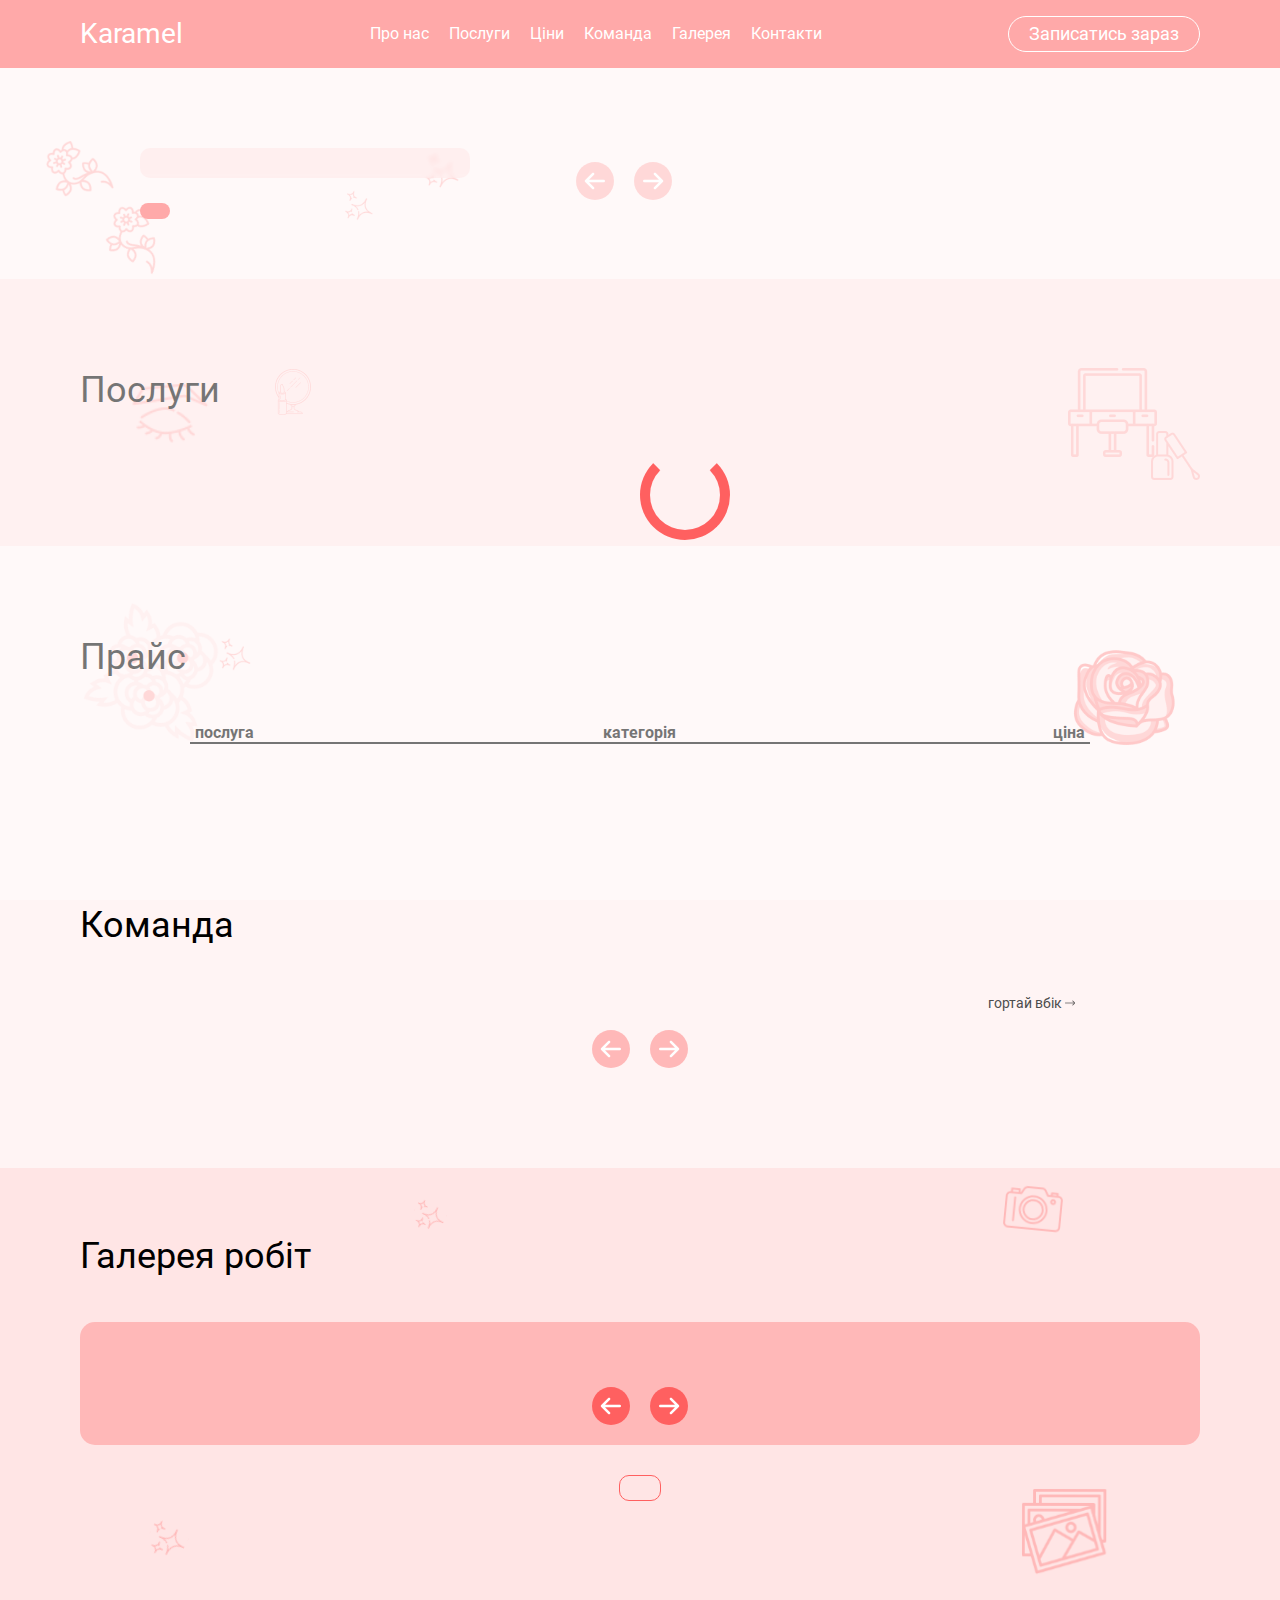
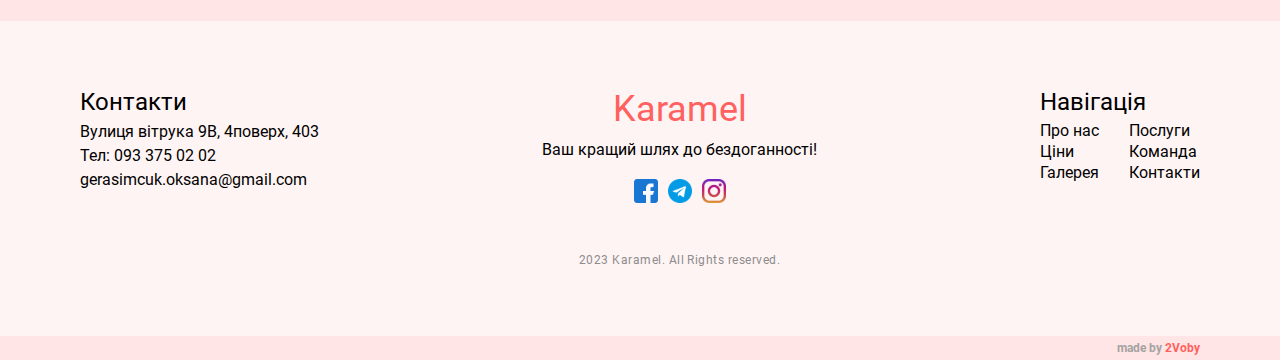
==== commit e14acc52: "Add files via upload" ====
--- a/index.html
+++ b/index.html
@@ -4,7 +4,7 @@
   <meta charset="UTF-8" />
   <meta http-equiv="X-UA-Compatible" content="IE=edge" />
   <meta name="viewport" content="width=device-width, initial-scale=1.0" />
-  <link rel="stylesheet" href="css/style.min.css?_v=20230524233404" />
+  <link rel="stylesheet" href="css/style.min.css?_v=20230527204847" />
   <title>Karamel</title>
 </head>
 
@@ -43,7 +43,16 @@
 </header>
 
     <div class="wrapper">
-      <main>
+      <div id="message-popup" class="messages-popup"></div>
+
+      <div class="preloader-wrapper d-none" id="page-preloader">
+  <div class="loadingio-spinner-rolling-mg8kfkm0mgp">
+    <div class="ldio-8spb5mqdaao">
+      <div></div>
+    </div>
+  </div>
+</div>
+ <main>
   <section id="hero" class="hero">
     <div class="hero__container">
       <div class="hero__content hero-content">
@@ -347,7 +356,8 @@
     </div>
   </section>
 </main>
- <div class="message-form form-closed" id="message-form">
+
+      <div class="message-form form-closed" id="message-form">
   <div class="message-form__content">
     <div class="message-form__header">
       <div class="message-form__close-button">
@@ -430,11 +440,27 @@
         <button type="submit" class="form__button">Підтвердити</button>
       </form>
     </div>
-    <div class="message-form-loading d-none">Завантаження...</div>
+    <div class="message-form-loading d-none">
+      <div class="loadingio-spinner-spinner-jd5vupipkpa">
+        <div class="ldio-f2q05tcxh5">
+          <div></div>
+          <div></div>
+          <div></div>
+          <div></div>
+          <div></div>
+          <div></div>
+          <div></div>
+          <div></div>
+          <div></div>
+          <div></div>
+          <div></div>
+          <div></div>
+        </div>
+      </div>
+    </div>
   </div>
 </div>
-
-      <!-- <div class="popup-gallery">
+ <!-- <div class="popup-gallery">
   <div class="popup-gallery__wrapper">
     <div class="popup-gallery__content content-popup-gallery">
       <div class="popup-gallery__img">
@@ -508,6 +534,6 @@
   </div>
 </footer>
 
-    <script src="js/app.min.js?_v=20230524233404"></script>
+    <script src="js/app.min.js?_v=20230527204847"></script>
   </body>
 </html>
--- a/css/style.min.css
+++ b/css/style.min.css
@@ -1 +1 @@
-@font-face{font-family:Roboto;font-display:swap;src:url(../fonts/Roboto-Black.woff2) format("woff2"),url(../fonts/Roboto-Black.woff) format("woff");font-weight:900;font-style:normal}@font-face{font-family:Roboto;font-display:swap;src:url(../fonts/Roboto-Bold.woff2) format("woff2"),url(../fonts/Roboto-Bold.woff) format("woff");font-weight:700;font-style:normal}@font-face{font-family:Roboto;font-display:swap;src:url(../fonts/Roboto-Light.woff2) format("woff2"),url(../fonts/Roboto-Light.woff) format("woff");font-weight:300;font-style:normal}@font-face{font-family:Roboto;font-display:swap;src:url(../fonts/Roboto-Medium.woff2) format("woff2"),url(../fonts/Roboto-Medium.woff) format("woff");font-weight:500;font-style:normal}@font-face{font-family:Roboto;font-display:swap;src:url(../fonts/Roboto-Regular.woff2) format("woff2"),url(../fonts/Roboto-Regular.woff) format("woff");font-weight:400;font-style:normal}*,::after,::before{padding:0;margin:0;border:0;box-sizing:border-box}body,html{height:100%;line-height:1;font-style:normal;scroll-behavior:smooth}a{text-decoration:none;color:inherit;cursor:pointer}h1,h2,h3,h4,h5{padding:0;margin:0}img{width:100%;max-width:100%;height:auto}li,ul{list-style:none}.wrapper{min-height:100%;display:flex;flex-direction:column}main{flex:1 1 auto;min-height:100vh}@font-face{font-family:swiper-icons;src:url("data:application/font-woff;charset=utf-8;base64, [base64]//wADZ2x5ZgAAAywAAADMAAAD2MHtryVoZWFkAAABbAAAADAAAAA2E2+eoWhoZWEAAAGcAAAAHwAAACQC9gDzaG10eAAAAigAAAAZAAAArgJkABFsb2NhAAAC0AAAAFoAAABaFQAUGG1heHAAAAG8AAAAHwAAACAAcABAbmFtZQAAA/gAAAE5AAACXvFdBwlwb3N0AAAFNAAAAGIAAACE5s74hXjaY2BkYGAAYpf5Hu/j+W2+MnAzMYDAzaX6QjD6/4//Bxj5GA8AuRwMYGkAPywL13jaY2BkYGA88P8Agx4j+/8fQDYfA1AEBWgDAIB2BOoAeNpjYGRgYNBh4GdgYgABEMnIABJzYNADCQAACWgAsQB42mNgYfzCOIGBlYGB0YcxjYGBwR1Kf2WQZGhhYGBiYGVmgAFGBiQQkOaawtDAoMBQxXjg/wEGPcYDDA4wNUA2CCgwsAAAO4EL6gAAeNpj2M0gyAACqxgGNWBkZ2D4/wMA+xkDdgAAAHjaY2BgYGaAYBkGRgYQiAHyGMF8FgYHIM3DwMHABGQrMOgyWDLEM1T9/w8UBfEMgLzE////P/5//f/V/xv+r4eaAAeMbAxwIUYmIMHEgKYAYjUcsDAwsLKxc3BycfPw8jEQA/[base64]/uznmfPFBNODM2K7MTQ45YEAZqGP81AmGGcF3iPqOop0r1SPTaTbVkfUe4HXj97wYE+yNwWYxwWu4v1ugWHgo3S1XdZEVqWM7ET0cfnLGxWfkgR42o2PvWrDMBSFj/IHLaF0zKjRgdiVMwScNRAoWUoH78Y2icB/yIY09An6AH2Bdu/UB+yxopYshQiEvnvu0dURgDt8QeC8PDw7Fpji3fEA4z/PEJ6YOB5hKh4dj3EvXhxPqH/SKUY3rJ7srZ4FZnh1PMAtPhwP6fl2PMJMPDgeQ4rY8YT6Gzao0eAEA409DuggmTnFnOcSCiEiLMgxCiTI6Cq5DZUd3Qmp10vO0LaLTd2cjN4fOumlc7lUYbSQcZFkutRG7g6JKZKy0RmdLY680CDnEJ+UMkpFFe1RN7nxdVpXrC4aTtnaurOnYercZg2YVmLN/d/gczfEimrE/fs/bOuq29Zmn8tloORaXgZgGa78yO9/cnXm2BpaGvq25Dv9S4E9+5SIc9PqupJKhYFSSl47+Qcr1mYNAAAAeNptw0cKwkAAAMDZJA8Q7OUJvkLsPfZ6zFVERPy8qHh2YER+3i/BP83vIBLLySsoKimrqKqpa2hp6+jq6RsYGhmbmJqZSy0sraxtbO3sHRydnEMU4uR6yx7JJXveP7WrDycAAAAAAAH//wACeNpjYGRgYOABYhkgZgJCZgZNBkYGLQZtIJsFLMYAAAw3ALgAeNolizEKgDAQBCchRbC2sFER0YD6qVQiBCv/H9ezGI6Z5XBAw8CBK/m5iQQVauVbXLnOrMZv2oLdKFa8Pjuru2hJzGabmOSLzNMzvutpB3N42mNgZGBg4GKQYzBhYMxJLMlj4GBgAYow/P/PAJJhLM6sSoWKfWCAAwDAjgbRAAB42mNgYGBkAIIbCZo5IPrmUn0hGA0AO8EFTQAA") format("woff");font-weight:400;font-style:normal}:root{--swiper-theme-color:#007aff}.swiper{margin-left:auto;margin-right:auto;position:relative;overflow:hidden;list-style:none;padding:0;z-index:1}.swiper-vertical>.swiper-wrapper{flex-direction:column}.swiper-wrapper{position:relative;width:100%;height:100%;z-index:1;display:flex;transition-property:transform;box-sizing:content-box}.swiper-android .swiper-slide,.swiper-wrapper{transform:translate3d(0,0,0)}.swiper-pointer-events{touch-action:pan-y}.swiper-pointer-events.swiper-vertical{touch-action:pan-x}.swiper-slide{flex-shrink:0;width:100%;height:100%;position:relative;transition-property:transform}.swiper-slide-invisible-blank{visibility:hidden}.swiper-autoheight,.swiper-autoheight .swiper-slide{height:auto}.swiper-autoheight .swiper-wrapper{align-items:flex-start;transition-property:transform,height}.swiper-backface-hidden .swiper-slide{transform:translateZ(0);-webkit-backface-visibility:hidden;backface-visibility:hidden}.swiper-3d,.swiper-3d.swiper-css-mode .swiper-wrapper{perspective:1200px}.swiper-3d .swiper-cube-shadow,.swiper-3d .swiper-slide,.swiper-3d .swiper-slide-shadow,.swiper-3d .swiper-slide-shadow-bottom,.swiper-3d .swiper-slide-shadow-left,.swiper-3d .swiper-slide-shadow-right,.swiper-3d .swiper-slide-shadow-top,.swiper-3d .swiper-wrapper{transform-style:preserve-3d}.swiper-3d .swiper-slide-shadow,.swiper-3d .swiper-slide-shadow-bottom,.swiper-3d .swiper-slide-shadow-left,.swiper-3d .swiper-slide-shadow-right,.swiper-3d .swiper-slide-shadow-top{position:absolute;left:0;top:0;width:100%;height:100%;pointer-events:none;z-index:10}.swiper-3d .swiper-slide-shadow{background:rgba(0,0,0,.15)}.swiper-3d .swiper-slide-shadow-left{background-image:linear-gradient(to left,rgba(0,0,0,.5),rgba(0,0,0,0))}.swiper-3d .swiper-slide-shadow-right{background-image:linear-gradient(to right,rgba(0,0,0,.5),rgba(0,0,0,0))}.swiper-3d .swiper-slide-shadow-top{background-image:linear-gradient(to top,rgba(0,0,0,.5),rgba(0,0,0,0))}.swiper-3d .swiper-slide-shadow-bottom{background-image:linear-gradient(to bottom,rgba(0,0,0,.5),rgba(0,0,0,0))}.swiper-css-mode>.swiper-wrapper{overflow:auto;scrollbar-width:none;-ms-overflow-style:none}.swiper-css-mode>.swiper-wrapper::-webkit-scrollbar{display:none}.swiper-css-mode>.swiper-wrapper>.swiper-slide{scroll-snap-align:start start}.swiper-horizontal.swiper-css-mode>.swiper-wrapper{scroll-snap-type:x mandatory}.swiper-vertical.swiper-css-mode>.swiper-wrapper{scroll-snap-type:y mandatory}.swiper-centered>.swiper-wrapper::before{content:"";flex-shrink:0;order:9999}.swiper-centered.swiper-horizontal>.swiper-wrapper>.swiper-slide:first-child{-webkit-margin-start:var(--swiper-centered-offset-before);margin-inline-start:var(--swiper-centered-offset-before)}.swiper-centered.swiper-horizontal>.swiper-wrapper::before{height:100%;width:var(--swiper-centered-offset-after)}.swiper-centered.swiper-vertical>.swiper-wrapper>.swiper-slide:first-child{-webkit-margin-before:var(--swiper-centered-offset-before);margin-block-start:var(--swiper-centered-offset-before)}.swiper-centered.swiper-vertical>.swiper-wrapper::before{width:100%;height:var(--swiper-centered-offset-after)}.swiper-centered>.swiper-wrapper>.swiper-slide{scroll-snap-align:center center}body,html{background-color:#fff4f4;font-family:Roboto;font-weight:400}[class*=__container]{max-width:71.875rem;margin:0 auto;padding:0 .9375rem}.d-none{display:none!important}.title{font-weight:400;font-size:36px;line-height:42px;color:#000}.text{font-weight:400;font-size:16px;line-height:19px;color:#919299}.button{display:inline-block;background:#ff6060;border-radius:10px;color:#fff;cursor:pointer;padding:5px 15px;font-family:Roboto;font-size:1.125rem;line-height:111.1111111111%;transition:all .5s ease}.button:hover{background:#fd7b7b}.button-thin{border-radius:20px;border:1px solid #fff;padding:5px 20px;transition:all .5s ease;background-color:transparent}.button-thin:hover{color:#ff6060;background-color:#fff}input{outline:0}.burger{width:1.5rem;height:1.5rem;position:relative;cursor:pointer;position:relative;background-color:transparent}.burger__line{background-color:#fff;height:10%;width:100%;transition:all .3s ease;left:0;top:0;content:"";position:absolute}.burger__line:nth-child(1){top:23.25%}.burger__line:nth-child(2){top:46.5%}.burger__line:nth-child(3){top:69.75%}._header-scroll{position:absolute!important;top:-100%!important;left:0!important;background-color:rgba(247,245,245,.779)}._header-scroll .header__content{padding:1.875rem 0}._header-show{top:0;left:0}.toggler{display:flex;align-items:center;max-width:270px;width:100%;position:relative;background-color:#76d2f0;border:.3px solid #000;box-shadow:0 4px 4px rgba(0,0,0,.25);border-radius:7px;padding:6px 6px;outline:0;-webkit-tap-highlight-color:transparent}.toggle{position:absolute;inset:0;width:100%;height:100%;z-index:5;cursor:pointer;-moz-appearance:none;appearance:none;-webkit-appearance:none}.toggler__button{content:"";position:absolute;top:0;left:0;width:50%;height:100%;background-color:#76d2f0;z-index:2;border-radius:7px}.toggler__button-active{right:0;left:auto;top:0}.toggler__text{flex:1 1 50%;font-size:16px;line-height:160%;position:relative;z-index:3;-webkit-user-select:none;-moz-user-select:none;user-select:none;text-align:center}.toggler__text-left{color:#000}.toggler__text-right{color:rgba(1,7,13,.4)}.dropdown{margin:5px 5px;position:relative;flex:0 1 calc(50% - 10px);min-width:8.375rem}.dropdown__button{display:flex;justify-content:space-between;align-items:center;position:relative;width:100%;text-align:left;border-radius:6px;min-height:2.1875rem;height:100%;padding:.3125rem .625rem;font-family:Roboto;font-weight:400;font-size:16px;line-height:112.5%;text-shadow:0 4px 4px rgba(0,0,0,.25);background-color:#fff;cursor:pointer}.dropdown__button-text{-webkit-user-select:none;-moz-user-select:none;user-select:none;color:#000}.dropdown__button-img{flex:0 0 1.25rem;height:20px;justify-self:end;transition:all .5s ease}.dropdown__button--active,.dropdown__button:focus{outline:0;box-shadow:0 0 0 3px rgba(58,58,58,.3)}.dropdown__button--active img,.dropdown__button:focus img{transform:rotateZ(-180deg)}.dropdown__list{display:none;position:absolute;left:0;top:100%;margin:0;padding:0;list-style-type:none;background:#fff;box-shadow:0 4px 8px #2e2e2e;overflow:hidden;border-radius:6px;width:100%;max-height:250px;overflow-y:auto;z-index:1}.dropdown__list::-webkit-scrollbar{width:10px;background-color:inherit}.dropdown__list::-webkit-scrollbar-track{width:100%;background-color:#2e2e2e;border:.3px solid #000}.dropdown__list::-webkit-scrollbar-thumb{background-color:#535353;border-radius:15px}.dropdown__list-item{background-color:#fff;margin:0;padding:0;border:1px solid #2e2e2e;border-bottom:0;padding:7px 10px;font-size:16px;text-shadow:0 4px 4px rgba(0,0,0,.25);cursor:pointer}.dropdown__list-item:first-child{border-radius:6px 6px 0 0}.dropdown__list-item:last-child{border-radius:0 0 6px 6px;border-bottom:1px solid #2e2e2e}.dropdown__list-item:hover{background:#ffe5e5}.dropdown__list--visible{display:block!important}.popup-gallery{position:fixed;top:0;left:0;width:100%;height:100%;z-index:56}.popup-gallery__wrapper{position:relative;width:100%;height:100%;overflow-y:auto;padding:0 10px;background-color:rgba(0,0,0,.7)}.popup-gallery__content{width:100%;max-width:600px;height:100%;display:flex;flex-direction:column;align-items:center;margin:0 auto}.popup-gallery__close-btn{position:absolute;top:0;right:0;width:24px;height:24px;cursor:pointer}.popup-gallery__img{position:relative;margin:auto 0;padding-top:30px;width:100%}.header{color:#fff;background-color:#ff6060;z-index:50}.header__content{padding:16px 0;display:flex;flex-direction:row;align-items:center;-moz-column-gap:20px;column-gap:20px}.header__logo{font-weight:400;font-size:1.75rem;line-height:117.8571428571%}.header__nav-wrapper{flex:1 1 auto}.header__nav-wrapper .header-nav .header-nav-content{display:flex;justify-content:center;align-items:center;-moz-column-gap:1.25rem;column-gap:1.25rem;cursor:pointer;font-size:1rem;line-height:112.5%}.header__nav-wrapper .header-nav .header-nav-content__item{position:relative}.header__nav-wrapper .header-nav .header-nav-content__item::before{content:"";position:absolute;bottom:-5px;left:0;width:0;height:2px;background-color:#fff;transition:all .4s ease}.header__nav-wrapper .header-nav .header-nav-content__item:hover::before{width:100%}.header__nav-wrapper.nav-header-open{z-index:55;flex:1 1 auto;background-color:#fff4f4;position:absolute;top:60px;left:0;width:100%;height:100%;overflow-y:auto}.header__nav-wrapper.nav-header-open .header-nav{display:flex;align-items:center;justify-content:center;width:100%;height:100%;min-height:500px;position:relative}.header__nav-wrapper.nav-header-open .header-nav .header-nav-content{display:flex;flex-direction:column;justify-content:center;align-items:center;-moz-column-gap:1.25rem;column-gap:1.25rem;row-gap:20px}.header__nav-wrapper.nav-header-open .header-nav .header-nav-content__item{color:#010101;font-size:1.625rem;line-height:107.6923076923%}.header .header-controls{display:flex;align-items:center;-moz-column-gap:10px;column-gap:10px}.header .header-controls__burger{display:none}#mainPage .hero{padding:60px 0}#mainPage .hero .hero-content{display:flex;align-items:center;justify-content:space-between;position:relative}#mainPage .hero .hero-content .hero-text-block{z-index:2;flex:0 1 330px;margin:0 60px}#mainPage .hero .hero-content .hero-text-block__title{font-weight:400;font-size:2.625rem;line-height:116.6666666667%;margin-bottom:.5625rem}#mainPage .hero .hero-content .hero-text-block__text{font-weight:400;font-size:1.375rem;line-height:118.1818181818%;color:#313131;margin-bottom:1.25rem}#mainPage .hero .hero-content .hero-text-block .hero-services{padding:15px 10px;background:rgba(255,184,184,.3);-webkit-backdrop-filter:blur(2px);backdrop-filter:blur(2px);border-radius:10px;display:grid;grid-template-columns:repeat(3,1fr);-moz-column-gap:.625rem;column-gap:.625rem;row-gap:.625rem;margin-bottom:1.25rem}#mainPage .hero .hero-content .hero-text-block .hero-services__item{padding:4px 15px;background:#ff6060;border-radius:20px;display:flex;align-items:center;justify-content:center;color:#fff;font-size:1.125rem}@supports (font-size:clamp(1rem ,0.9518072289rem + 0.2409638554vw ,1.125rem)){#mainPage .hero .hero-content .hero-text-block .hero-services__item{font-size:clamp(1rem ,.9518072289rem + .2409638554vw ,1.125rem)}}@supports not (font-size:clamp(1rem ,0.9518072289rem + 0.2409638554vw ,1.125rem)){#mainPage .hero .hero-content .hero-text-block .hero-services__item{font-size:calc(1rem + .125 * (100vw - 20rem)/ 51.875)}}#mainPage .hero .hero-content .hero-text-block__button{font-size:1.25rem}#mainPage .hero .hero-content__slider-block{z-index:2;flex:0 1 624px;min-width:0}#mainPage .hero .hero-content__slider-block .hero-swiper__slide{position:relative;padding-bottom:77%}#mainPage .hero .hero-content__slider-block .hero-swiper__slide img{position:absolute;top:0;left:0;width:100%;height:100%;-o-object-fit:cover;object-fit:cover}#mainPage .hero .hero-content__slider-block .hero-swiper__navigation{margin-top:.9375rem;display:flex;align-items:center;-moz-column-gap:20px;column-gap:20px}#mainPage .hero .hero-content__slider-block .hero-swiper__navigation .hero-swiper-navigation__button{width:38px;height:38px;background-color:#ffb8b8;border-radius:50%;cursor:pointer;display:flex;align-items:center;justify-content:center}#mainPage .hero .hero-content__slider-block .hero-swiper__navigation .hero-swiper-navigation__button img{flex:0 0 24px;height:24px}#mainPage .hero-decor{position:absolute;width:100%;height:100%}#mainPage .hero-decor .hero-decor-content{position:relative;width:100%;height:100%}#mainPage .hero-decor .hero-decor-content__item{position:absolute;top:0;left:0}#mainPage .hero-decor .hero-decor-content__item-1{width:72px;height:72px;top:5.981595092%;left:-3.3928571429%}#mainPage .hero-decor .hero-decor-content__item-2{width:50px;height:50px;top:23.3128834356%;left:30%}#mainPage .hero-decor .hero-decor-content__item-3{width:72px;height:72px;top:80.2147239264%;left:1.7857142857%;transform:rotatez(38deg)}#mainPage .hero-decor .hero-decor-content__item-4{width:42px;height:42px;top:65.1840490798%;left:22.9464285714%}#mainPage .services{padding:90px 0;background:#ffe5e5}#mainPage .services__content{display:flex;flex-direction:column;position:relative;width:100%;height:100%}#mainPage .services__title{margin-bottom:2.8125rem;z-index:2}#mainPage .services .services-list{z-index:2;display:grid;grid-template-columns:repeat(3,minmax(0,280px));max-width:900px;width:100%;margin:0 auto;-moz-column-gap:30px;column-gap:30px;row-gap:20px}#mainPage .services .services-list .list-item{background:#ffb8b8;border-radius:5px;padding:10px 10px;display:flex;flex-direction:column}#mainPage .services .services-list .list-item__img{border-radius:5px;border:1px solid #ffe2e2;position:relative;padding-bottom:74%;margin-bottom:1.25rem}#mainPage .services .services-list .list-item__img img{position:absolute;top:0;left:0;width:100%;height:100%;-o-object-fit:cover;object-fit:cover}#mainPage .services .services-list .list-item__title{font-weight:500;font-size:20px;line-height:23px;color:#313131;margin-bottom:.625rem}#mainPage .services .services-list .list-item__text{font-weight:400;font-size:16px;line-height:19px;margin-bottom:1.875rem;color:#313131}#mainPage .services .services-list .list-item__buttons-block{margin-top:auto;display:flex;flex-direction:column;align-items:center;-moz-column-gap:10px;column-gap:10px;row-gap:7px}#mainPage .services .services-list .list-item__button{width:100%}#mainPage .services .services-decor{position:absolute;width:100%;max-width:100vw;height:100%}#mainPage .services .services-decor .services-decor-content{position:relative;width:100%;height:100%}#mainPage .services .services-decor .services-decor-content__item{position:absolute}#mainPage .services .services-decor .services-decor-content__item-2{width:46px;height:46px;top:0;left:16.9642857143%}#mainPage .services .services-decor .services-decor-content__item-1{width:89px;height:89px;top:-1.0298661174%;left:auto;right:3.8392857143%}#mainPage .services .services-decor .services-decor-content__item-3{width:49px;height:49px;top:71.1637487127%;right:0}#mainPage .services .services-decor .services-decor-content__item-4{width:89px;height:89px;bottom:0;left:3.9285714286%}#mainPage .price{padding:90px 0}#mainPage .price__title{margin-bottom:2.8125rem;z-index:2;position:relative}#mainPage .price__content{position:relative}#mainPage .price__content .price-list{position:relative;z-index:5;max-width:900px;width:100%;margin:0 auto}#mainPage .price__content .price-list__content .price-list-categories{display:grid;grid-template-columns:repeat(3,1fr);align-items:center;padding:0 5px;padding-bottom:.3125pxrem;border-bottom:#000 2px solid}#mainPage .price__content .price-list__content .price-list-categories_item{text-align:center;font-weight:700;font-size:16px;line-height:19px;color:#000}#mainPage .price__content .price-list__content .price-list-categories_item:nth-child(1){justify-self:flex-start}#mainPage .price__content .price-list__content .price-list-categories_item:nth-child(2){justify-self:center}#mainPage .price__content .price-list__content .price-list-categories_item:nth-child(3){justify-self:end}#mainPage .price__content .price-list .price-section .section-header{background:#ffb8b8;padding:8px 15px;display:flex;align-items:center;justify-content:center}#mainPage .price__content .price-list .price-section .section-header__text{font-weight:700;font-size:1.125rem;line-height:118.75%;color:#000}#mainPage .price__content .price-list .price-section .section-item{padding:8px 15px;display:flex;align-items:center;justify-content:space-between;-moz-column-gap:30px;column-gap:30px}@supports (padding-left:clamp(0.625rem ,0.5045180723rem + 0.6024096386vw ,0.9375rem)){#mainPage .price__content .price-list .price-section .section-item{padding-left:clamp(.625rem ,.5045180723rem + .6024096386vw ,.9375rem)}}@supports not (padding-left:clamp(0.625rem ,0.5045180723rem + 0.6024096386vw ,0.9375rem)){#mainPage .price__content .price-list .price-section .section-item{padding-left:calc(.625rem + .3125 * (100vw - 20rem)/ 51.875)}}@supports (padding-right:clamp(0.625rem ,0.5045180723rem + 0.6024096386vw ,0.9375rem)){#mainPage .price__content .price-list .price-section .section-item{padding-right:clamp(.625rem ,.5045180723rem + .6024096386vw ,.9375rem)}}@supports not (padding-right:clamp(0.625rem ,0.5045180723rem + 0.6024096386vw ,0.9375rem)){#mainPage .price__content .price-list .price-section .section-item{padding-right:calc(.625rem + .3125 * (100vw - 20rem)/ 51.875)}}#mainPage .price__content .price-list .price-section .section-item:nth-child(2n){background-color:#ffe5e5}#mainPage .price__content .price-list .price-section .section-item__option{font-size:1.125rem;line-height:111.1111111111%}#mainPage .price .price-decor{z-index:1;position:absolute;top:0;left:0;width:100%;max-width:100vw;height:100%}#mainPage .price .price-decor .price-decor-content{position:relative;width:100%;height:100%}#mainPage .price .price-decor .price-decor-content__item{position:absolute}#mainPage .price .price-decor .price-decor-content__item-2{width:46px;height:46px;top:-2.2123893805%;left:11.6964285714%}#mainPage .price .price-decor .price-decor-content__item-1{width:150px;height:150px;top:-11.0619469027%;right:0}#mainPage .price .price-decor .price-decor-content__item-3{width:150px;height:150px;bottom:-4.4247787611%;left:0}#mainPage .team{padding:70px 0 100px 0}#mainPage .team__title{margin-bottom:2.8125rem}#mainPage .team__block{max-width:900px;width:100%;margin:0 auto}#mainPage .team__block .team-swiper-hit{display:flex;justify-content:flex-end;align-items:center;color:#4c4c4c;padding:4px 15px}#mainPage .team__block .team-swiper-hit p{margin-right:.1875rem;font-weight:400;font-size:12px;line-height:14px}#mainPage .team__block .team-swiper-hit img{flex:0 0 10px;height:10px}#mainPage .team__block .team-swiper .team-swiper-wrapper .team-swiper-slide{margin:auto 0;background:#ffe5e5;border-radius:10px}#mainPage .team__block .team-swiper .team-swiper-wrapper .team-swiper-slide__content{height:100%;padding:40px 28px;display:flex;flex-direction:row;justify-content:space-between}#mainPage .team__block .team-swiper .team-swiper-wrapper .team-swiper-slide__img-block{flex:0 1 310px;width:100%;position:relative;padding-bottom:48%;margin-right:1.25rem;max-height:400px}#mainPage .team__block .team-swiper .team-swiper-wrapper .team-swiper-slide__img-block img{position:absolute;width:100%;height:100%;top:0;left:0;-o-object-fit:cover;object-fit:cover}#mainPage .team__block .team-swiper .team-swiper-wrapper .team-swiper-slide .text-block{display:flex;flex-direction:column;flex:1 1 450px}#mainPage .team__block .team-swiper .team-swiper-wrapper .team-swiper-slide .text-block__position{background-color:#ffb8b8;padding:6px 20px;color:#fff;max-width:-webkit-max-content;max-width:-moz-max-content;max-width:max-content;border-radius:20px;display:block;margin-bottom:.625rem}#mainPage .team__block .team-swiper .team-swiper-wrapper .team-swiper-slide .text-block__name{font-weight:400;font-size:1.5rem;line-height:116.6666666667%;color:#313131;margin-bottom:.3125rem}#mainPage .team__block .team-swiper .team-swiper-wrapper .team-swiper-slide .text-block__experience{font-weight:400;font-size:1rem;line-height:114.2857142857%;color:#000;margin-bottom:.9375rem}#mainPage .team__block .team-swiper .team-swiper-wrapper .team-swiper-slide .text-block__description{font-size:1rem;line-height:112.5%;flex:1 1 auto;max-height:125px;overflow-y:auto;margin-bottom:1.25rem;padding:0 10px}#mainPage .team__block .team-swiper .team-swiper-wrapper .team-swiper-slide .text-block .personal-services{margin-top:auto}#mainPage .team__block .team-swiper .team-swiper-wrapper .team-swiper-slide .text-block .personal-services__title{font-weight:400;font-size:1.125rem;line-height:112.5%;margin-bottom:.625rem}#mainPage .team__block .team-swiper .team-swiper-wrapper .team-swiper-slide .text-block .personal-services__list{margin-bottom:1.25rem}#mainPage .team__block .team-swiper .team-swiper-wrapper .team-swiper-slide .text-block .personal-services__item{display:flex;align-items:center}#mainPage .team__block .team-swiper .team-swiper-wrapper .team-swiper-slide .text-block .personal-services__item:not(:last-child){margin-bottom:.3125rem}#mainPage .team__block .team-swiper .team-swiper-wrapper .team-swiper-slide .text-block .personal-services__item .item-sircle{background:#ffb8b8;border-radius:5px;width:8px;height:8px;margin-right:.625rem;font-weight:400;font-size:1rem;line-height:114.2857142857%}#mainPage .team__block .team-swiper .team-swiper-wrapper .team-swiper-slide .text-block .navigation{display:flex;align-items:center;justify-content:space-between}#mainPage .team__block .team-swiper .team-swiper-wrapper .team-swiper-slide .text-block .navigation .contacts{display:flex;flex-direction:row;align-items:center}#mainPage .team__block .team-swiper .team-swiper-wrapper .team-swiper-slide .text-block .navigation .contacts__text{margin-right:.3125rem;font-weight:400;font-size:.875rem;line-height:114.2857142857%}#mainPage .team__block .team-swiper .team-swiper-wrapper .team-swiper-slide .text-block .navigation .contacts .contacts-block{display:flex;-moz-column-gap:.625rem;column-gap:.625rem}#mainPage .team__block .team-swiper .team-swiper-wrapper .team-swiper-slide .text-block .navigation .contacts .contacts-block__item{cursor:pointer;display:flex;align-items:center;justify-content:center}#mainPage .team__block .team-swiper .team-swiper-navigation{max-width:-webkit-max-content;max-width:-moz-max-content;max-width:max-content;margin:0 auto;margin-top:.9375rem;display:flex;-moz-column-gap:10px;column-gap:10px}#mainPage .team__block .team-swiper .team-swiper-navigation__button{cursor:pointer;background-color:#ffb8b8;width:38px;height:38px;border-radius:50%;display:flex;align-items:center;justify-content:center}@supports (padding:clamp(0.25rem ,0.1777108434rem + 0.3614457831vw ,0.4375rem)){#mainPage .team__block .team-swiper .team-swiper-navigation__button{padding:clamp(.25rem ,.1777108434rem + .3614457831vw ,.4375rem)}}@supports not (padding:clamp(0.25rem ,0.1777108434rem + 0.3614457831vw ,0.4375rem)){#mainPage .team__block .team-swiper .team-swiper-navigation__button{padding:calc(.25rem + .1875 * (100vw - 20rem)/ 51.875)}}@supports (width:clamp(1.75rem ,1.5090361446rem + 1.2048192771vw ,2.375rem)){#mainPage .team__block .team-swiper .team-swiper-navigation__button{width:clamp(1.75rem ,1.5090361446rem + 1.2048192771vw ,2.375rem)}}@supports not (width:clamp(1.75rem ,1.5090361446rem + 1.2048192771vw ,2.375rem)){#mainPage .team__block .team-swiper .team-swiper-navigation__button{width:calc(1.75rem + .625 * (100vw - 20rem)/ 51.875)}}@supports (height:clamp(1.75rem ,1.5090361446rem + 1.2048192771vw ,2.375rem)){#mainPage .team__block .team-swiper .team-swiper-navigation__button{height:clamp(1.75rem ,1.5090361446rem + 1.2048192771vw ,2.375rem)}}@supports not (height:clamp(1.75rem ,1.5090361446rem + 1.2048192771vw ,2.375rem)){#mainPage .team__block .team-swiper .team-swiper-navigation__button{height:calc(1.75rem + .625 * (100vw - 20rem)/ 51.875)}}#mainPage .team__block .team-swiper .team-swiper-navigation__score{display:flex;align-items:center;justify-content:center}#mainPage .gallery{background-color:#ffe5e5}#mainPage .gallery__content{padding:4.1875rem 0 7.5rem 0;display:flex;flex-direction:column;position:relative}#mainPage .gallery__title{position:relative;z-index:2;margin-bottom:2.8125rem}#mainPage .gallery .gallery-swiper{position:relative;z-index:2;background-color:#ffb8b8;width:100%;padding:2.1875rem 2.5rem 1.25rem 2.5rem;border-radius:15px;margin:0 auto}#mainPage .gallery .gallery-swiper .gallery-swiper-wrapper .swiper-slide-active{scale:1.1}#mainPage .gallery .gallery-swiper__slide{margin:auto 0;max-height:320px;position:relative;padding-bottom:36%;max-height:410px;cursor:pointer}#mainPage .gallery .gallery-swiper__slide img{position:absolute;top:0;left:0;width:100%;height:100%}#mainPage .gallery .gallery-swiper .gallery-swiper-navigation{max-width:-webkit-max-content;max-width:-moz-max-content;max-width:max-content;margin:0 auto;margin-top:1.875rem;display:flex;-moz-column-gap:10px;column-gap:10px}#mainPage .gallery .gallery-swiper .gallery-swiper-navigation__button{cursor:pointer;background-color:#ff6060;width:38px;height:38px;border-radius:50%;display:flex;align-items:center;justify-content:center}@supports (padding:clamp(0.25rem ,0.1777108434rem + 0.3614457831vw ,0.4375rem)){#mainPage .gallery .gallery-swiper .gallery-swiper-navigation__button{padding:clamp(.25rem ,.1777108434rem + .3614457831vw ,.4375rem)}}@supports not (padding:clamp(0.25rem ,0.1777108434rem + 0.3614457831vw ,0.4375rem)){#mainPage .gallery .gallery-swiper .gallery-swiper-navigation__button{padding:calc(.25rem + .1875 * (100vw - 20rem)/ 51.875)}}@supports (width:clamp(1.75rem ,1.5090361446rem + 1.2048192771vw ,2.375rem)){#mainPage .gallery .gallery-swiper .gallery-swiper-navigation__button{width:clamp(1.75rem ,1.5090361446rem + 1.2048192771vw ,2.375rem)}}@supports not (width:clamp(1.75rem ,1.5090361446rem + 1.2048192771vw ,2.375rem)){#mainPage .gallery .gallery-swiper .gallery-swiper-navigation__button{width:calc(1.75rem + .625 * (100vw - 20rem)/ 51.875)}}@supports (height:clamp(1.75rem ,1.5090361446rem + 1.2048192771vw ,2.375rem)){#mainPage .gallery .gallery-swiper .gallery-swiper-navigation__button{height:clamp(1.75rem ,1.5090361446rem + 1.2048192771vw ,2.375rem)}}@supports not (height:clamp(1.75rem ,1.5090361446rem + 1.2048192771vw ,2.375rem)){#mainPage .gallery .gallery-swiper .gallery-swiper-navigation__button{height:calc(1.75rem + .625 * (100vw - 20rem)/ 51.875)}}#mainPage .gallery .gallery-swiper .gallery-swiper-navigation__score{display:flex;align-items:center;justify-content:center}#mainPage .gallery__button{position:relative;z-index:2;margin-top:1.875rem;align-self:center;border:#ff6060 1px solid;background-color:initial;color:#ff6060;padding:12px 20px;border-radius:10px}#mainPage .gallery__button:hover{background-color:#ff6060;color:#fff;border:#fff 1px solid}#mainPage .gallery .gallery-decor{position:absolute;top:0;left:0;width:100%;height:100%}#mainPage .gallery .gallery-decor .gallery-decor-content{position:relative;width:100%;height:100%}#mainPage .gallery .gallery-decor .gallery-decor-content__item{position:absolute}#mainPage .gallery .gallery-decor .gallery-decor-content__item-1{width:42px;height:42px;top:6.1349693252%;left:29.2857142857%}#mainPage .gallery .gallery-decor .gallery-decor-content__item-3{width:63px;height:63px;top:1.8404907975%;right:12.0535714286%}#mainPage .gallery .gallery-decor .gallery-decor-content__item-2{width:50px;height:50px;bottom:12.2699386503%;left:5.5357142857%}#mainPage .gallery .gallery-decor .gallery-decor-content__item-4{width:91px;height:91px;bottom:9.8159509202%;right:8.0357142857%}.footer__content{padding:4.25rem 0;display:flex;color:#000;-moz-column-gap:1.25rem;column-gap:1.25rem}.footer__block-item{display:flex;flex-direction:column}.footer .footer-contacts__title{font-weight:400;font-size:1.5rem;line-height:116.6666666667%;margin-bottom:.375rem}.footer .footer-contacts__text{display:inline-block;font-weight:400;font-size:1rem;line-height:118.75%;color:#000}.footer .footer-contacts__text:not(:last-child){margin-bottom:.3125rem}.footer .footer-about{flex:1 1 auto;display:flex;flex-direction:column;align-items:center;text-align:center}.footer .footer-about__logo{font-weight:400;font-size:2.25rem;line-height:116.6666666667%;color:#ff6060;margin-bottom:.625rem}.footer .footer-about__text{font-weight:400;font-size:1rem;line-height:114.2857142857%;color:#000;margin-bottom:1.25rem}.footer .footer-about .about-contacts{display:flex;-moz-column-gap:.625rem;column-gap:.625rem;margin-bottom:3.125rem}.footer .footer-about .about-contacts__button{flex:0 0 24px;height:24px;cursor:pointer}.footer .footer-about .about-contacts__copirightin{font-size:12px;line-height:120%;text-align:center;letter-spacing:.04em;color:#8d8d8d}.footer .footer-navigation .footer-navigation-block{display:grid;grid-template-columns:repeat(2,auto);-moz-column-gap:30px;column-gap:30px;row-gap:5px}.footer .footer-navigation__title{font-weight:400;font-size:1.5rem;line-height:116.6666666667%;margin-bottom:.375rem}.footer .footer-bottom{background:#ffe5e5;padding:5px 0}.footer .footer-bottom__content{display:flex;justify-content:flex-end}.footer .footer-bottom__text{font-weight:700;font-size:12px;line-height:14px;color:#a6a3a3}.footer .footer-bottom__text a{cursor:pointer;color:#ff6060}.message-form{position:fixed;top:0;left:0;width:100%;height:100%;display:flex;align-items:center;justify-content:center;z-index:56;overflow-y:scroll}.message-form::-webkit-scrollbar{display:none}.message-form__content{min-height:600px;width:100%;max-width:35.625rem;background:#ffe5e5;border-radius:20px;padding:15px 15px 30px 15px;border:#ff9797 2px solid;position:relative}.message-form .message-form-loading{position:absolute;top:0;left:0;width:100%;height:100%;background-color:rgba(0,0,0,.7);border-radius:20px;display:flex;align-items:center;justify-content:center;color:#fff}.message-form__header{display:flex;justify-content:end}.message-form__close-button{flex:0 0 24px;width:24px;cursor:pointer}.message-form__title{font-weight:400;font-size:32px;line-height:38px;max-width:375px;margin:0 auto;text-align:center;margin-bottom:.3125rem}.message-form__text{font-weight:400;font-size:16px;line-height:19px;text-align:center;max-width:375px;margin:0 auto;margin-bottom:2.1875rem}.message-form .form__item{display:flex;flex-direction:column;max-width:18.75rem;width:100%;margin:0 auto}.message-form .form__item:not(:last-child){margin-bottom:.3125rem}.message-form .form__label{font-weight:500;font-size:16px;line-height:18px;margin-bottom:.25rem}.message-form .form__input{min-height:2.1875rem;padding:6px 10px;font-size:1rem;line-height:112.5%;border-radius:10px;outline:0}.message-form .form .form-input-coment{min-height:4.5625rem;resize:none}.message-form .form__button{display:block;background-color:#ff6060;border-radius:10px;padding:.25rem .625rem;color:#fff;max-width:220px;width:100%;cursor:pointer;font-weight:400;font-size:1rem;line-height:112.5%;margin:0 auto;margin-top:1.25rem}.message-form ._error{border:#ff6060 1px solid;box-shadow:0 0 10px #ff6060}.form-closed{opacity:0;visibility:hidden;padding:0;margin:0;width:0;height:0;overflow:hidden}.admin-header{color:#fff;background-color:#ff6060;z-index:50;width:100%;transition:all .5s ease}.admin-header__content{padding:16px 0;display:flex;flex-direction:row;justify-content:space-between;align-items:center;-moz-column-gap:20px;column-gap:20px}.admin-header__logo{font-weight:400;font-size:1.75rem;line-height:117.8571428571%}.admin-header .admin-header-controls{display:flex;align-items:center;-moz-column-gap:10px;column-gap:10px}#adminPage .admin-login{position:fixed;top:0;left:0;width:100vw;height:100vh;background-color:#fff;overflow-y:auto;z-index:50;display:flex;align-items:center;justify-content:center}#adminPage .admin-login .admin-login-content{background-color:#fac3c3;width:100%;max-width:400px;padding:20px 10px;display:flex;flex-direction:column;align-items:center}#adminPage .admin-login__title{font-size:28px;line-height:107.1428571429%;margin-bottom:1.875rem}#adminPage .admin-login__input-block{display:flex;flex-direction:column;width:100%;max-width:300px}#adminPage .admin-login__input-block:not(:last-child){margin-bottom:.625rem}#adminPage .admin-login__input-block label{margin-bottom:.4375rem}#adminPage .admin-login__input-block input{padding:7px 5px;font-size:1rem;line-height:112.5%}#adminPage .admin-login__submit-btn{margin-top:1.875rem;padding:10px 10px;background-color:#f10;cursor:pointer;-webkit-user-select:none;-moz-user-select:none;user-select:none}.admin-wrapper .hero{padding:40px 0}.admin-wrapper .hero__title{font-weight:400;font-size:2.25rem;line-height:116.6666666667%;color:#000;margin:0 auto;text-align:center;margin-bottom:2.5rem}.admin-wrapper .hero .content-block{display:flex;flex-direction:row;max-width:720px;justify-content:space-between;margin:0 auto}.admin-wrapper .hero .content-block__text{flex:0 1 50%}.admin-wrapper .hero .content-block__slider{flex:0 1 50%}.admin-wrapper .hero .content-block__slider .slider-image-block{background-color:#d9d9d9;padding:10px 10px;display:grid;grid-template-columns:repeat(4,64px);justify-content:center;gap:7px}.admin-wrapper .hero .content-block__slider .slider-image-block__item{max-width:64px;height:64px;max-height:64px;background-color:#fff;position:relative}.admin-wrapper .hero .content-block__slider .slider-image-block__item .slider-img-remove{width:15px;height:15px;position:absolute;top:-5px;right:-5px;background-color:#f10;display:flex;align-items:center;justify-content:center}.admin-wrapper .hero .content-block .hero-slider-button{padding:5px 10px;background-color:#ff7f7f;position:relative;display:flex;align-items:center;justify-content:center;font-size:1rem;line-height:118.75%;color:#000;cursor:pointer}.admin-wrapper .hero .content-block .hero-input-slider{display:none}.admin-wrapper .hero .hero-input-block{display:flex;flex-direction:column;max-width:300px}.admin-wrapper .hero .hero-input-block:not(:last-child){margin-bottom:.9375rem}.admin-wrapper .hero .hero-input-block .hero-input__title{font-weight:400;font-size:1.375rem;line-height:118.1818181818%;color:#000;margin-bottom:.625rem}.admin-wrapper .hero .hero-input-block .hero-input__input{font-size:1rem;padding:5px 10px;min-height:1.875rem;outline:0}.admin-wrapper .hero .hero-input-block .hero-menu{padding:5px 5px;background-color:#d9d9d9}.admin-wrapper .hero .hero-input-block .hero-menu__add{margin-left:auto;background-color:#ff7f7f;width:16px;height:16px;display:flex;align-items:center;justify-content:center}.admin-wrapper .hero .hero-input-block .hero-menu .menu-content{display:flex;flex-direction:column;padding:0 5px;margin-top:.3125rem}.admin-wrapper .hero .hero-input-block .hero-menu .menu-content .content-item{display:flex;flex-direction:row;align-items:center;background-color:#ffb0b0}.admin-wrapper .hero .hero-input-block .hero-menu .menu-content .content-item:not(:last-child){margin-bottom:.3125rem}.admin-wrapper .hero .hero-input-block .hero-menu .menu-content .content-item__input{outline:0;width:100%;font-size:1rem;padding:3px 7px;background-color:#ffb0b0}.admin-wrapper .hero .hero-input-block .hero-menu .menu-content .content-item__remove{flex:0 0 20px;height:20px;background-color:#f10}.admin-wrapper .services{padding:90px 0;background:#ffe5e5}.admin-wrapper .services__content{display:flex;flex-direction:column;position:relative;width:100%;height:100%}.admin-wrapper .services .services-header{margin-bottom:2.8125rem;display:flex;align-items:center;justify-content:space-between}.admin-wrapper .services .services-header .services__title{z-index:2;margin-bottom:0;margin-right:.625rem}.admin-wrapper .services .services-header .add-services-button{background-color:#d9d9d9;padding:5px 10px;text-align:center;display:flex;align-items:center;border-radius:5px;cursor:pointer}.admin-wrapper .services .services-header .add-services-button span{margin-right:.625rem}.admin-wrapper .services .services-header .add-services-button img{width:20px;height:20px}.admin-wrapper .services .services-list{z-index:2;display:grid;grid-template-columns:repeat(3,minmax(0,280px));max-width:900px;width:100%;margin:0 auto;-moz-column-gap:30px;column-gap:30px;row-gap:20px}.admin-wrapper .services .services-list .services-item{background:#ffb8b8;border-radius:5px;padding:10px 10px;display:flex;flex-direction:column;position:relative}.admin-wrapper .services .services-list .services-item .close-list-item{position:absolute;background-color:#f10;width:25px;height:25px;display:flex;align-items:center;justify-content:center;top:-10px;right:-10px;border-radius:10px;z-index:2;cursor:pointer;-webkit-user-select:none;-moz-user-select:none;user-select:none}.admin-wrapper .services .services-list .services-item__element:not(:last-child){margin-bottom:.625rem}.admin-wrapper .services .services-list .services-item__element-text{display:flex;flex-direction:column}.admin-wrapper .services .services-list .services-item__element-text label{font-size:1rem;line-height:118.75%}.admin-wrapper .services .services-list .services-item__element-text input{padding:5px 7px}.admin-wrapper .services .services-list .services-item__photo{border-radius:5px;border:1px solid #ffe2e2;position:relative;padding-bottom:74%;margin-bottom:.625rem}.admin-wrapper .services .services-list .services-item__photo img{position:absolute;top:0;left:0;width:100%;height:100%;-o-object-fit:cover;object-fit:cover}.admin-wrapper .services .services-list .services-item__inputFile-button{padding:5px 10px;background-color:#ff7f7f;position:relative;display:flex;align-items:center;justify-content:center;font-size:1rem;line-height:118.75%;color:#000;cursor:pointer}.admin-wrapper .services .services-list .services-item__inputFile{display:none}.admin-wrapper .services .services-list .services-item__input{margin-top:.3125rem;min-height:20px;outline:0}.admin-wrapper .price{padding:90px 0}.admin-wrapper .price__title{margin-bottom:2.8125rem;z-index:2;position:relative}.admin-wrapper .price__content{position:relative}.admin-wrapper .price__content .price-list-categories{display:grid;grid-template-columns:repeat(3,1fr);align-items:center;padding:0 5px;padding-bottom:.3125pxrem;border-bottom:#000 2px solid}.admin-wrapper .price__content .price-list-categories_item{text-align:center;font-weight:700;font-size:16px;line-height:19px;color:#000}.admin-wrapper .price__content .price-list-categories_item:nth-child(1){justify-self:flex-start}.admin-wrapper .price__content .price-list-categories_item:nth-child(2){justify-self:center}.admin-wrapper .price__content .price-list-categories_item:nth-child(3){justify-self:end}.admin-wrapper .price__content .price-list .price-section-block{padding:10px;background-color:#ffd4d4;border-radius:10px}.admin-wrapper .price__content .price-list .price-section-block:not(:last-child){margin-bottom:.9375rem}.admin-wrapper .price__content .price-list .price-section-block .close-price-section-button{background-color:#f10;width:22px;height:22px;display:flex;align-items:center;justify-content:center;margin-left:auto;margin-bottom:.25rem;cursor:pointer}.admin-wrapper .price__content .price-list .price-section-block .price-section .section-header{display:flex;align-items:center;justify-content:center;background-color:#ff7f7f;padding:5px}.admin-wrapper .price__content .price-list .price-section-block .price-section .section-header__text input{padding:3px 7px;font-size:1rem;line-height:112.5%;outline:0;border-radius:5px}.admin-wrapper .price__content .price-list .price-section-block .price-section__body{display:flex;flex-direction:column;row-gap:7px}.admin-wrapper .price__content .price-list .price-section-block .price-section__body .section-item{display:flex;flex-direction:row;align-items:center;background-color:#ffe5e5;justify-content:space-between}.admin-wrapper .price__content .price-list .price-section-block .price-section__body .section-item .section-item-wrapper{padding:5px 10px;display:flex;justify-content:space-between;display:flex;flex-direction:row;width:100%}.admin-wrapper .price__content .price-list .price-section-block .price-section__body .section-item .section-item-close-btn{flex:0 0 20px;height:20px;background-color:#ff7f7f;display:flex;align-items:center;justify-content:center;cursor:pointer}.admin-wrapper .price__content .price-list .price-section-block .price-section__body .section-item__option input{padding:3px 7px;font-size:1rem;line-height:112.5%;outline:0;border-radius:5px;width:100%}.admin-wrapper .price__content .price-list .price-section-block .price-section__body .section-item__price input{padding:3px 7px;font-size:1rem;line-height:112.5%;outline:0;border-radius:5px;width:100%}.admin-wrapper .price__content .price-list .price-section-block__add-item{margin-top:.625rem;display:flex;align-items:center;background-color:#d9d9d9;padding:5px 10px;margin-left:auto;max-width:-webkit-max-content;max-width:-moz-max-content;max-width:max-content;cursor:pointer}.admin-wrapper .price__content .price-list .price-section-block__add-item span{font-size:14px;line-height:16px;color:#000;margin-right:.625rem}.admin-wrapper .price__content .price-list .price-section-block__add-item img{flex:0 0 18px;height:18px}.admin-wrapper .price__content .price-list__add-section{margin-top:.9375rem;display:flex;align-items:center;background-color:#d9d9d9;padding:5px 10px;margin-left:auto;max-width:-webkit-max-content;max-width:-moz-max-content;max-width:max-content;cursor:pointer}.admin-wrapper .price__content .price-list__add-section span{font-size:14px;line-height:16px;color:#000;margin-right:.625rem}.admin-wrapper .price__content .price-list__add-section img{flex:0 0 18px;height:18px}.admin-wrapper .team{padding:70px 0 100px 0}.admin-wrapper .team__content-header{display:flex;align-items:center;justify-content:space-between}.admin-wrapper .team__content-header .team-add-member{display:flex;align-items:center;padding:5px 7px;background-color:#d9d9d9;cursor:pointer;border-radius:10px;-webkit-user-select:none;-moz-user-select:none;user-select:none}.admin-wrapper .team__content-header .team-add-member span{margin-right:.625rem}.admin-wrapper .team__content-header .team-add-member img{flex:0 0 18px;height:18px}.admin-wrapper .team__content-header .team__title{margin-bottom:2.8125rem}.admin-wrapper .team__block{max-width:600px;width:100%;margin:0 auto}.admin-wrapper .team__block .team-swiper-hit{display:flex;justify-content:flex-end;align-items:center;color:#4c4c4c;padding:4px 15px}.admin-wrapper .team__block .team-swiper-hit p{margin-right:.1875rem;font-weight:400;font-size:12px;line-height:14px}.admin-wrapper .team__block .team-swiper-hit img{flex:0 0 10px;height:10px}.admin-wrapper .team__block .team-swiper .team-swiper-wrapper .team-swiper-slide{margin:auto 0;background:#ffe5e5;border-radius:10px;position:relative}.admin-wrapper .team__block .team-swiper .team-swiper-wrapper .team-swiper-slide .remove-team-slide{position:absolute;top:5px;right:5px;background-color:#f10;width:25px;height:25px;display:flex;align-content:center;justify-content:center;border-radius:5px;line-height:normal}.admin-wrapper .team__block .team-swiper .team-swiper-wrapper .team-swiper-slide__content{height:100%;padding:40px 28px;display:flex;flex-direction:column}.admin-wrapper .team__block .team-swiper .team-swiper-wrapper .team-swiper-slide__img-block{width:100%;flex:1 1 auto;position:relative;margin-right:1.25rem;max-height:400px;padding-bottom:0;margin-bottom:1.25rem}.admin-wrapper .team__block .team-swiper .team-swiper-wrapper .team-swiper-slide__img-block .team-swiper-slide__img{position:relative;background-color:#d9d9d9;padding-bottom:40%;max-width:200px;margin-bottom:.625rem}.admin-wrapper .team__block .team-swiper .team-swiper-wrapper .team-swiper-slide__img-block .team-swiper-slide__img img{position:absolute;width:100%;height:100%;top:0;left:0;-o-object-fit:cover;object-fit:cover}.admin-wrapper .team__block .team-swiper .team-swiper-wrapper .team-swiper-slide__img-block label{padding:5px 10px;background-color:#ff7f7f;position:relative;display:flex;align-items:center;justify-content:center;font-size:1rem;line-height:118.75%;color:#000;cursor:pointer}.admin-wrapper .team__block .team-swiper .team-swiper-wrapper .team-swiper-slide__img-block input{display:none}.admin-wrapper .team__block .team-swiper .team-swiper-wrapper .team-swiper-slide .text-block{display:flex;flex-direction:column;flex:1 1 450px}.admin-wrapper .team__block .team-swiper .team-swiper-wrapper .team-swiper-slide .text-block__position{background-color:#ffb8b8;padding:6px 20px;color:#fff;max-width:-webkit-max-content;max-width:-moz-max-content;max-width:max-content;border-radius:20px;display:flex;align-items:center;margin-bottom:.625rem}.admin-wrapper .team__block .team-swiper .team-swiper-wrapper .team-swiper-slide .text-block__position label{margin-right:.625rem;font-size:16px}.admin-wrapper .team__block .team-swiper .team-swiper-wrapper .team-swiper-slide .text-block__position input{padding:5px 10px;font-size:14px;outline:0}.admin-wrapper .team__block .team-swiper .team-swiper-wrapper .team-swiper-slide .text-block__name{font-weight:400;font-size:1.5rem;line-height:116.6666666667%;color:#313131;margin-bottom:.3125rem;display:flex;flex-direction:column}.admin-wrapper .team__block .team-swiper .team-swiper-wrapper .team-swiper-slide .text-block__name label{font-size:1.5rem;line-height:108.3333333333%;margin-bottom:.625rem}.admin-wrapper .team__block .team-swiper .team-swiper-wrapper .team-swiper-slide .text-block__name input{font-size:1rem;padding:10px 5px}.admin-wrapper .team__block .team-swiper .team-swiper-wrapper .team-swiper-slide .text-block__experience{font-weight:400;font-size:1rem;line-height:114.2857142857%;color:#000;margin-bottom:.9375rem;display:flex;flex-direction:column}.admin-wrapper .team__block .team-swiper .team-swiper-wrapper .team-swiper-slide .text-block__experience label{font-size:1.5rem;line-height:108.3333333333%;margin-bottom:.625rem}.admin-wrapper .team__block .team-swiper .team-swiper-wrapper .team-swiper-slide .text-block__experience input{padding:10px 5px;font-size:1rem}.admin-wrapper .team__block .team-swiper .team-swiper-wrapper .team-swiper-slide .text-block__description{font-size:1rem;line-height:112.5%;flex:1 1 auto;max-height:none;margin-bottom:1.25rem;padding:0;display:flex;flex-direction:column}.admin-wrapper .team__block .team-swiper .team-swiper-wrapper .team-swiper-slide .text-block__description label{font-size:1.5rem;line-height:108.3333333333%;margin-bottom:.625rem}.admin-wrapper .team__block .team-swiper .team-swiper-wrapper .team-swiper-slide .text-block__description textarea{width:100%;height:100%;resize:none;min-height:150px;outline:0;padding:5px 10px}.admin-wrapper .team__block .team-swiper .team-swiper-wrapper .team-swiper-slide .text-block .personal-services__title{font-weight:400;font-size:1.375rem;line-height:118.1818181818%;color:#000}.admin-wrapper .team__block .team-swiper .team-swiper-wrapper .team-swiper-slide .text-block .personal-services .personal-services-input-block{margin-bottom:.9375rem}.admin-wrapper .team__block .team-swiper .team-swiper-wrapper .team-swiper-slide .text-block .personal-services .personal-services-input-block .personal-services-menu{background-color:#d9d9d9;max-width:300px;padding:5px 5px}.admin-wrapper .team__block .team-swiper .team-swiper-wrapper .team-swiper-slide .text-block .personal-services .personal-services-input-block .personal-services-menu__add{width:18px;height:18px;background-color:#ff7f7f;display:flex;align-items:center;justify-content:center;cursor:pointer;margin-left:auto;margin-bottom:.4375rem}.admin-wrapper .team__block .team-swiper .team-swiper-wrapper .team-swiper-slide .text-block .personal-services .personal-services-input-block .personal-services-menu .menu-content{width:100%}.admin-wrapper .team__block .team-swiper .team-swiper-wrapper .team-swiper-slide .text-block .personal-services .personal-services-input-block .personal-services-menu .menu-content .content-item{display:flex;align-items:center;width:100%}.admin-wrapper .team__block .team-swiper .team-swiper-wrapper .team-swiper-slide .text-block .personal-services .personal-services-input-block .personal-services-menu .menu-content .content-item:not(:last-child){margin-bottom:.3125rem}.admin-wrapper .team__block .team-swiper .team-swiper-wrapper .team-swiper-slide .text-block .personal-services .personal-services-input-block .personal-services-menu .menu-content .content-item__input{width:100%;padding:4px 7px}.admin-wrapper .team__block .team-swiper .team-swiper-wrapper .team-swiper-slide .text-block .personal-services .personal-services-input-block .personal-services-menu .menu-content .content-item__remove{flex:0 0 18px;height:20px;background-color:#ff7f7f;cursor:pointer}.admin-wrapper .team__block .team-swiper .team-swiper-wrapper .team-swiper-slide .text-block .navigation .contacts{display:flex;flex-direction:column;align-items:normal}.admin-wrapper .team__block .team-swiper .team-swiper-wrapper .team-swiper-slide .text-block .navigation .contacts__text{margin-right:0;font-weight:400;font-size:1.375rem;line-height:109.0909090909%;margin-bottom:.625rem}.admin-wrapper .team__block .team-swiper .team-swiper-wrapper .team-swiper-slide .text-block .navigation .contacts .contacts-input-block{background-color:#d9d9d9;padding:5px 5px;max-width:300px}.admin-wrapper .team__block .team-swiper .team-swiper-wrapper .team-swiper-slide .text-block .navigation .contacts .contacts-input-block__header .add-contacts-button{width:18px;height:18px;display:flex;align-items:center;justify-content:center;margin-left:auto;background-color:#ff7f7f;margin-bottom:.875rem;cursor:pointer}.admin-wrapper .team__block .team-swiper .team-swiper-wrapper .team-swiper-slide .text-block .navigation .contacts .contacts-input-block .contacts-body .item-body{background-color:#ffe2e2;position:relative}.admin-wrapper .team__block .team-swiper .team-swiper-wrapper .team-swiper-slide .text-block .navigation .contacts .contacts-input-block .contacts-body .item-body:not(:last-child){margin-bottom:.4375rem}.admin-wrapper .team__block .team-swiper .team-swiper-wrapper .team-swiper-slide .text-block .navigation .contacts .contacts-input-block .contacts-body .item-body .close-item-btn{position:absolute;top:-7px;right:-7px;width:14px;height:14px;background-color:#f10;display:flex;align-items:center;justify-content:center;cursor:pointer}.admin-wrapper .team__block .team-swiper .team-swiper-wrapper .team-swiper-slide .text-block .navigation .contacts .contacts-input-block .contacts-body .item-body__item{padding:5px 10px}.admin-wrapper .team__block .team-swiper .team-swiper-wrapper .team-swiper-slide .text-block .navigation .contacts .contacts-input-block .contacts-body .item-body__item:not(:last-child){margin-bottom:.3125rem}.admin-wrapper .team__block .team-swiper .team-swiper-wrapper .team-swiper-slide .text-block .navigation .contacts .contacts-input-block .contacts-body .item-body .item-file{display:flex;flex-direction:row;align-items:center;justify-content:space-between}.admin-wrapper .team__block .team-swiper .team-swiper-wrapper .team-swiper-slide .text-block .navigation .contacts .contacts-input-block .contacts-body .item-body .item-file span{font-size:16px;margin-right:10px}.admin-wrapper .team__block .team-swiper .team-swiper-wrapper .team-swiper-slide .text-block .navigation .contacts .contacts-input-block .contacts-body .item-body .item-file span img{width:25px;height:25px;background-color:#fac3c3}.admin-wrapper .team__block .team-swiper .team-swiper-wrapper .team-swiper-slide .text-block .navigation .contacts .contacts-input-block .contacts-body .item-body .item-file label{padding:5px 10px;background-color:#ff7f7f;position:relative;display:flex;align-items:center;justify-content:center;font-size:.75rem;line-height:118.75%;color:#000;cursor:pointer}.admin-wrapper .team__block .team-swiper .team-swiper-wrapper .team-swiper-slide .text-block .navigation .contacts .contacts-input-block .contacts-body .item-body .item-file input{display:none}.admin-wrapper .team__block .team-swiper .team-swiper-wrapper .team-swiper-slide .text-block .navigation .contacts .contacts-input-block .contacts-body .item-body .item-link{display:flex;flex-direction:column}.admin-wrapper .team__block .team-swiper .team-swiper-wrapper .team-swiper-slide .text-block .navigation .contacts .contacts-input-block .contacts-body .item-body .item-link span{margin-bottom:.3125rem}.admin-wrapper .team__block .team-swiper .team-swiper-wrapper .team-swiper-slide .text-block .navigation .contacts .contacts-input-block .contacts-body .item-body .item-link input{padding:3px 5px;font-size:14px}.admin-wrapper .team__block .team-swiper .team-swiper-navigation{max-width:-webkit-max-content;max-width:-moz-max-content;max-width:max-content;margin:0 auto;margin-top:.9375rem;display:flex;-moz-column-gap:10px;column-gap:10px}.admin-wrapper .team__block .team-swiper .team-swiper-navigation__button{cursor:pointer;background-color:#ffb8b8;width:38px;height:38px;border-radius:50%;display:flex;align-items:center;justify-content:center}@supports (padding:clamp(0.25rem ,0.1777108434rem + 0.3614457831vw ,0.4375rem)){.admin-wrapper .team__block .team-swiper .team-swiper-navigation__button{padding:clamp(.25rem ,.1777108434rem + .3614457831vw ,.4375rem)}}@supports not (padding:clamp(0.25rem ,0.1777108434rem + 0.3614457831vw ,0.4375rem)){.admin-wrapper .team__block .team-swiper .team-swiper-navigation__button{padding:calc(.25rem + .1875 * (100vw - 20rem)/ 51.875)}}@supports (width:clamp(1.75rem ,1.5090361446rem + 1.2048192771vw ,2.375rem)){.admin-wrapper .team__block .team-swiper .team-swiper-navigation__button{width:clamp(1.75rem ,1.5090361446rem + 1.2048192771vw ,2.375rem)}}@supports not (width:clamp(1.75rem ,1.5090361446rem + 1.2048192771vw ,2.375rem)){.admin-wrapper .team__block .team-swiper .team-swiper-navigation__button{width:calc(1.75rem + .625 * (100vw - 20rem)/ 51.875)}}@supports (height:clamp(1.75rem ,1.5090361446rem + 1.2048192771vw ,2.375rem)){.admin-wrapper .team__block .team-swiper .team-swiper-navigation__button{height:clamp(1.75rem ,1.5090361446rem + 1.2048192771vw ,2.375rem)}}@supports not (height:clamp(1.75rem ,1.5090361446rem + 1.2048192771vw ,2.375rem)){.admin-wrapper .team__block .team-swiper .team-swiper-navigation__button{height:calc(1.75rem + .625 * (100vw - 20rem)/ 51.875)}}.admin-wrapper .team__block .team-swiper .team-swiper-navigation__score{display:flex;align-items:center;justify-content:center}.admin-wrapper .gallery{background-color:#ffe5e5}.admin-wrapper .gallery__content{padding:4.1875rem 0 7.5rem 0;display:flex;flex-direction:column;position:relative}.admin-wrapper .gallery__title{position:relative;z-index:2;margin-bottom:2.8125rem}.admin-wrapper .gallery .gallery-block{width:100%;max-width:860px;margin:0 auto;margin-bottom:2.5rem}.admin-wrapper .gallery .gallery-block .gallery-body{background-color:#d9d9d9;padding:15px 15px;display:grid;grid-template-columns:repeat(4,1fr);-moz-column-gap:18px;column-gap:18px;row-gap:10px;margin-bottom:.9375rem}.admin-wrapper .gallery .gallery-block .gallery-body__item{background-color:#fac3c3;position:relative}.admin-wrapper .gallery .gallery-block .gallery-body__item .gallery-img-remove{position:absolute;cursor:pointer;top:-7px;right:-7px;background-color:#f10;width:20px;height:20px;display:flex;align-items:center;justify-content:center;border-radius:50%;-webkit-user-select:none;-moz-user-select:none;user-select:none}.admin-wrapper .gallery .gallery-block__input label{position:relative;display:block;background-color:#fac3c3;padding:10px 20px;width:-webkit-max-content;width:-moz-max-content;width:max-content;margin:0 auto;cursor:pointer}.admin-wrapper .gallery .gallery-block__input input{display:none}.admin-wrapper .gallery .button-gallery{background-color:#ffb8b8;width:100%;max-width:350px;margin:0 auto;padding:15px 20px}.admin-wrapper .gallery .button-gallery__item{display:flex;flex-direction:column}.admin-wrapper .gallery .button-gallery__item:not(:last-child){margin-bottom:.625rem}.admin-wrapper .gallery .button-gallery__item span{font-weight:400;font-size:18px;line-height:111.1111111111%;margin-bottom:.3125rem}.admin-wrapper .gallery .button-gallery__item input{padding:5px 10px;font-size:14px}@media (min-width:61.99875em){._header-scroll .header__content{padding:1.875rem 0}}@media (max-width:1280px){.dropdown{flex:1 1 auto}}@media (max-width:767.89px){#mainPage .team__block .team-swiper .team-swiper-wrapper .team-swiper-slide__content{flex-direction:column;padding:30px 15px}#mainPage .team__block .team-swiper .team-swiper-wrapper .team-swiper-slide__img-block{flex:1 1 auto;max-height:none;max-width:310px;margin:0 auto;padding-bottom:23.75rem;margin-bottom:1.875rem}#mainPage .team__block .team-swiper .team-swiper-wrapper .team-swiper-slide .text-block{flex:1 1 auto;max-height:none;max-width:600px;margin:0 auto}.admin-wrapper .team__block .team-swiper .team-swiper-wrapper .team-swiper-slide__content{flex-direction:column;padding:30px 15px}.admin-wrapper .team__block .team-swiper .team-swiper-wrapper .team-swiper-slide__img-block{flex:1 1 auto;max-height:none;max-width:100%;margin:0;padding-bottom:0;margin-bottom:1.25rem}.admin-wrapper .team__block .team-swiper .team-swiper-wrapper .team-swiper-slide .text-block{flex:1 1 auto;margin:0}}@media (max-width:767.97px){#mainPage .gallery .gallery-swiper{padding:2.1875rem 1.25rem 1.25rem 1.25rem}#mainPage .gallery .gallery-swiper__slide{padding-bottom:52%}}@media (max-width:767.98px){.admin-wrapper .gallery .gallery-block .gallery-body{grid-template-columns:repeat(3,1fr)}}@media (max-width:578.89px){#mainPage .gallery .gallery-swiper{padding:1.5625rem 1.25rem 1.25rem 1.25rem}#mainPage .gallery .gallery-swiper .gallery-swiper-wrapper .swiper-slide-active{scale:1}#mainPage .gallery .gallery-swiper__slide{padding-bottom:110%}}@media (max-width:520px){.admin-wrapper .team__content-header{flex-direction:column;margin-bottom:2.8125rem}.admin-wrapper .team__content-header .team__title{margin-bottom:.625rem}}@media (max-width:425px){.header .header-controls__sign-button{padding:.3125rem .625rem}.admin-header .admin-header-controls__save-button{padding:.3125rem .625rem}}@media (max-width:424.98px){.admin-wrapper .gallery .gallery-block .gallery-body{grid-template-columns:repeat(2,1fr)}}@media (max-width:375px){.header .header-controls__sign-button{display:none}.admin-wrapper .team__block .team-swiper .team-swiper-wrapper .team-swiper-slide .text-block__position{flex-direction:column;max-width:100%}.admin-wrapper .team__block .team-swiper .team-swiper-wrapper .team-swiper-slide .text-block__position label{margin-bottom:.625rem}.admin-wrapper .team__block .team-swiper .team-swiper-wrapper .team-swiper-slide .text-block__position input{width:100%;max-width:100%}}@media (max-width:80rem){.toggler{max-width:100%}}@media (max-width:61.99875em){[class*=__container]{max-width:48rem}.header__content{justify-content:space-between}.header__nav-wrapper{position:absolute;top:-100%}.header .header-controls__burger{display:block}#mainPage .hero .hero-content{flex-direction:column;align-items:normal}#mainPage .hero .hero-content .hero-text-block{flex:1 1 auto;margin:0 0;width:100%;margin:0 auto;margin-bottom:3.75rem}#mainPage .hero .hero-content .hero-text-block__text{margin-bottom:2.5rem}#mainPage .hero .hero-content .hero-text-block .hero-services{margin-bottom:2.5rem}#mainPage .hero .hero-content__slider-block{flex:1 1 auto}#mainPage .hero-decor .hero-decor-content__item-1{top:-10px;left:36.3269424823%}#mainPage .hero-decor .hero-decor-content__item-2{top:300px;left:18.1634712412%}#mainPage .hero-decor .hero-decor-content__item-3{top:50px;left:auto;right:0}#mainPage .hero-decor .hero-decor-content__item-4{top:240px;left:67.6084762866%}#mainPage .services .services-list{grid-template-columns:repeat(2,minmax(0,280px));max-width:-webkit-max-content;max-width:-moz-max-content;max-width:max-content;-moz-column-gap:20px;column-gap:20px;row-gap:20px}#mainPage .team__block .team-swiper .team-swiper-wrapper .team-swiper-slide .text-block .navigation{flex-direction:column-reverse;align-items:normal}#mainPage .team__block .team-swiper .team-swiper-wrapper .team-swiper-slide .text-block .navigation .contacts{margin-bottom:.625rem}.admin-wrapper .services .services-list{grid-template-columns:repeat(2,minmax(0,280px));max-width:-webkit-max-content;max-width:-moz-max-content;max-width:max-content;-moz-column-gap:20px;column-gap:20px;row-gap:20px}}@media (max-width:48rem){.admin-wrapper .hero .content-block{flex-direction:column}}@media (max-width:47.99875rem){.footer__content{flex-direction:column}.footer__block-item{display:flex;flex-direction:column;align-items:center;text-align:center}.footer__block-item:not(:last-child){margin-bottom:1.25rem}}@media (max-width:32.5rem){#mainPage .services .services-list{grid-template-columns:repeat(1,minmax(0,330px));max-width:-webkit-max-content;max-width:-moz-max-content;max-width:max-content;-moz-column-gap:20px;column-gap:20px;row-gap:20px}.admin-wrapper .services .services-list{grid-template-columns:repeat(1,minmax(0,330px));max-width:-webkit-max-content;max-width:-moz-max-content;max-width:max-content;-moz-column-gap:20px;column-gap:20px;row-gap:20px}.admin-wrapper .price__content .price-list .price-section-block .price-section__body .section-item .section-item-wrapper{flex-direction:column;row-gap:7px}.admin-wrapper .price__content .price-list .price-section-block .price-section__body .section-item__option{width:100%}.admin-wrapper .price__content .price-list .price-section-block .price-section__body .section-item__price{width:100%}}@media (max-width:26.5625rem){#mainPage .hero .hero-content .hero-text-block .hero-services{grid-template-columns:repeat(2,1fr)}}@media (max-height:600px){.message-form{align-items:normal}}+@font-face{font-family:Roboto;font-display:swap;src:url(../fonts/Roboto-Black.woff2) format("woff2"),url(../fonts/Roboto-Black.woff) format("woff");font-weight:900;font-style:normal}@font-face{font-family:Roboto;font-display:swap;src:url(../fonts/Roboto-Bold.woff2) format("woff2"),url(../fonts/Roboto-Bold.woff) format("woff");font-weight:700;font-style:normal}@font-face{font-family:Roboto;font-display:swap;src:url(../fonts/Roboto-Light.woff2) format("woff2"),url(../fonts/Roboto-Light.woff) format("woff");font-weight:300;font-style:normal}@font-face{font-family:Roboto;font-display:swap;src:url(../fonts/Roboto-Medium.woff2) format("woff2"),url(../fonts/Roboto-Medium.woff) format("woff");font-weight:500;font-style:normal}@font-face{font-family:Roboto;font-display:swap;src:url(../fonts/Roboto-Regular.woff2) format("woff2"),url(../fonts/Roboto-Regular.woff) format("woff");font-weight:400;font-style:normal}*,::after,::before{padding:0;margin:0;border:0;box-sizing:border-box}body,html{height:100%;line-height:1;font-style:normal;scroll-behavior:smooth}a{text-decoration:none;color:inherit;cursor:pointer}h1,h2,h3,h4,h5{padding:0;margin:0}img{width:100%;max-width:100%;height:auto}li,ul{list-style:none}.wrapper{min-height:100%;display:flex;flex-direction:column}main{flex:1 1 auto;min-height:100vh}@font-face{font-family:swiper-icons;src:url("data:application/font-woff;charset=utf-8;base64, [base64]//wADZ2x5ZgAAAywAAADMAAAD2MHtryVoZWFkAAABbAAAADAAAAA2E2+eoWhoZWEAAAGcAAAAHwAAACQC9gDzaG10eAAAAigAAAAZAAAArgJkABFsb2NhAAAC0AAAAFoAAABaFQAUGG1heHAAAAG8AAAAHwAAACAAcABAbmFtZQAAA/gAAAE5AAACXvFdBwlwb3N0AAAFNAAAAGIAAACE5s74hXjaY2BkYGAAYpf5Hu/j+W2+MnAzMYDAzaX6QjD6/4//Bxj5GA8AuRwMYGkAPywL13jaY2BkYGA88P8Agx4j+/8fQDYfA1AEBWgDAIB2BOoAeNpjYGRgYNBh4GdgYgABEMnIABJzYNADCQAACWgAsQB42mNgYfzCOIGBlYGB0YcxjYGBwR1Kf2WQZGhhYGBiYGVmgAFGBiQQkOaawtDAoMBQxXjg/wEGPcYDDA4wNUA2CCgwsAAAO4EL6gAAeNpj2M0gyAACqxgGNWBkZ2D4/wMA+xkDdgAAAHjaY2BgYGaAYBkGRgYQiAHyGMF8FgYHIM3DwMHABGQrMOgyWDLEM1T9/w8UBfEMgLzE////P/5//f/V/xv+r4eaAAeMbAxwIUYmIMHEgKYAYjUcsDAwsLKxc3BycfPw8jEQA/[base64]/uznmfPFBNODM2K7MTQ45YEAZqGP81AmGGcF3iPqOop0r1SPTaTbVkfUe4HXj97wYE+yNwWYxwWu4v1ugWHgo3S1XdZEVqWM7ET0cfnLGxWfkgR42o2PvWrDMBSFj/IHLaF0zKjRgdiVMwScNRAoWUoH78Y2icB/yIY09An6AH2Bdu/UB+yxopYshQiEvnvu0dURgDt8QeC8PDw7Fpji3fEA4z/PEJ6YOB5hKh4dj3EvXhxPqH/SKUY3rJ7srZ4FZnh1PMAtPhwP6fl2PMJMPDgeQ4rY8YT6Gzao0eAEA409DuggmTnFnOcSCiEiLMgxCiTI6Cq5DZUd3Qmp10vO0LaLTd2cjN4fOumlc7lUYbSQcZFkutRG7g6JKZKy0RmdLY680CDnEJ+UMkpFFe1RN7nxdVpXrC4aTtnaurOnYercZg2YVmLN/d/gczfEimrE/fs/bOuq29Zmn8tloORaXgZgGa78yO9/cnXm2BpaGvq25Dv9S4E9+5SIc9PqupJKhYFSSl47+Qcr1mYNAAAAeNptw0cKwkAAAMDZJA8Q7OUJvkLsPfZ6zFVERPy8qHh2YER+3i/BP83vIBLLySsoKimrqKqpa2hp6+jq6RsYGhmbmJqZSy0sraxtbO3sHRydnEMU4uR6yx7JJXveP7WrDycAAAAAAAH//wACeNpjYGRgYOABYhkgZgJCZgZNBkYGLQZtIJsFLMYAAAw3ALgAeNolizEKgDAQBCchRbC2sFER0YD6qVQiBCv/H9ezGI6Z5XBAw8CBK/m5iQQVauVbXLnOrMZv2oLdKFa8Pjuru2hJzGabmOSLzNMzvutpB3N42mNgZGBg4GKQYzBhYMxJLMlj4GBgAYow/P/PAJJhLM6sSoWKfWCAAwDAjgbRAAB42mNgYGBkAIIbCZo5IPrmUn0hGA0AO8EFTQAA") format("woff");font-weight:400;font-style:normal}:root{--swiper-theme-color:#007aff}.swiper{margin-left:auto;margin-right:auto;position:relative;overflow:hidden;list-style:none;padding:0;z-index:1}.swiper-vertical>.swiper-wrapper{flex-direction:column}.swiper-wrapper{position:relative;width:100%;height:100%;z-index:1;display:flex;transition-property:transform;box-sizing:content-box}.swiper-android .swiper-slide,.swiper-wrapper{transform:translate3d(0,0,0)}.swiper-pointer-events{touch-action:pan-y}.swiper-pointer-events.swiper-vertical{touch-action:pan-x}.swiper-slide{flex-shrink:0;width:100%;height:100%;position:relative;transition-property:transform}.swiper-slide-invisible-blank{visibility:hidden}.swiper-autoheight,.swiper-autoheight .swiper-slide{height:auto}.swiper-autoheight .swiper-wrapper{align-items:flex-start;transition-property:transform,height}.swiper-backface-hidden .swiper-slide{transform:translateZ(0);-webkit-backface-visibility:hidden;backface-visibility:hidden}.swiper-3d,.swiper-3d.swiper-css-mode .swiper-wrapper{perspective:1200px}.swiper-3d .swiper-cube-shadow,.swiper-3d .swiper-slide,.swiper-3d .swiper-slide-shadow,.swiper-3d .swiper-slide-shadow-bottom,.swiper-3d .swiper-slide-shadow-left,.swiper-3d .swiper-slide-shadow-right,.swiper-3d .swiper-slide-shadow-top,.swiper-3d .swiper-wrapper{transform-style:preserve-3d}.swiper-3d .swiper-slide-shadow,.swiper-3d .swiper-slide-shadow-bottom,.swiper-3d .swiper-slide-shadow-left,.swiper-3d .swiper-slide-shadow-right,.swiper-3d .swiper-slide-shadow-top{position:absolute;left:0;top:0;width:100%;height:100%;pointer-events:none;z-index:10}.swiper-3d .swiper-slide-shadow{background:rgba(0,0,0,.15)}.swiper-3d .swiper-slide-shadow-left{background-image:linear-gradient(to left,rgba(0,0,0,.5),rgba(0,0,0,0))}.swiper-3d .swiper-slide-shadow-right{background-image:linear-gradient(to right,rgba(0,0,0,.5),rgba(0,0,0,0))}.swiper-3d .swiper-slide-shadow-top{background-image:linear-gradient(to top,rgba(0,0,0,.5),rgba(0,0,0,0))}.swiper-3d .swiper-slide-shadow-bottom{background-image:linear-gradient(to bottom,rgba(0,0,0,.5),rgba(0,0,0,0))}.swiper-css-mode>.swiper-wrapper{overflow:auto;scrollbar-width:none;-ms-overflow-style:none}.swiper-css-mode>.swiper-wrapper::-webkit-scrollbar{display:none}.swiper-css-mode>.swiper-wrapper>.swiper-slide{scroll-snap-align:start start}.swiper-horizontal.swiper-css-mode>.swiper-wrapper{scroll-snap-type:x mandatory}.swiper-vertical.swiper-css-mode>.swiper-wrapper{scroll-snap-type:y mandatory}.swiper-centered>.swiper-wrapper::before{content:"";flex-shrink:0;order:9999}.swiper-centered.swiper-horizontal>.swiper-wrapper>.swiper-slide:first-child{-webkit-margin-start:var(--swiper-centered-offset-before);margin-inline-start:var(--swiper-centered-offset-before)}.swiper-centered.swiper-horizontal>.swiper-wrapper::before{height:100%;width:var(--swiper-centered-offset-after)}.swiper-centered.swiper-vertical>.swiper-wrapper>.swiper-slide:first-child{-webkit-margin-before:var(--swiper-centered-offset-before);margin-block-start:var(--swiper-centered-offset-before)}.swiper-centered.swiper-vertical>.swiper-wrapper::before{width:100%;height:var(--swiper-centered-offset-after)}.swiper-centered>.swiper-wrapper>.swiper-slide{scroll-snap-align:center center}body,html{background-color:#fff4f4;font-family:Roboto;font-weight:400}[class*=__container]{max-width:71.875rem;margin:0 auto;padding:0 .9375rem}.d-none{display:none!important}.title{font-weight:400;font-size:36px;line-height:42px;color:#000}.text{font-weight:400;font-size:16px;line-height:19px;color:#919299}.button{display:inline-block;background:#ff6060;border-radius:10px;color:#fff;cursor:pointer;padding:7px 15px;font-family:Roboto;font-size:1.125rem;line-height:111.1111111111%;transition:all .5s ease}.button:hover{background:#fd7b7b}.button-thin{border-radius:20px;border:1px solid #fff;padding:7px 20px;transition:all .5s ease;background-color:transparent}.button-thin:hover{color:#ff6060;background-color:#fff}input{outline:0;font-size:1rem;line-height:112.5%}.burger{width:1.5rem;height:1.5rem;position:relative;cursor:pointer;position:relative;background-color:transparent}.burger__line{background-color:#fff;height:10%;width:100%;transition:all .3s ease;left:0;top:0;content:"";position:absolute}.burger__line:nth-child(1){top:23.25%}.burger__line:nth-child(2){top:46.5%}.burger__line:nth-child(3){top:69.75%}@-webkit-keyframes ldio-8spb5mqdaao{0%{transform:translate(-50%,-50%) rotate(0)}100%{transform:translate(-50%,-50%) rotate(360deg)}}@keyframes ldio-8spb5mqdaao{0%{transform:translate(-50%,-50%) rotate(0)}100%{transform:translate(-50%,-50%) rotate(360deg)}}.preloader-wrapper{position:fixed;width:100%;height:100%;top:0;left:0;background-color:rgba(255,255,255,.4588235294);z-index:100;display:flex;align-items:center;justify-content:center}.ldio-8spb5mqdaao div{position:absolute;width:70px;height:70px;border:10px solid #ff6060;border-top-color:transparent;border-radius:50%}.ldio-8spb5mqdaao div{-webkit-animation:ldio-8spb5mqdaao 1s linear infinite;animation:ldio-8spb5mqdaao 1s linear infinite;top:100px;left:100px}.loadingio-spinner-rolling-mg8kfkm0mgp{width:200px;height:200px;display:inline-block;overflow:hidden;background:0 0}.ldio-8spb5mqdaao{width:100%;height:100%;position:relative;transform:translateZ(0) scale(1);-webkit-backface-visibility:hidden;backface-visibility:hidden;transform-origin:0 0}.ldio-8spb5mqdaao div{box-sizing:content-box}.messages-popup{z-index:100;position:fixed;top:-100%;left:50%;transform:translateX(-50%);border-radius:10px;min-width:150px;max-width:400px;overflow:hidden;border:1px solid red;transition:all .5s ease}.messages-popup__content{background-color:#fff;color:#010101;padding:10px 20px}.messages-popup.active{top:25px}._header-scroll{position:absolute!important;top:-100%!important;left:0!important;background-color:rgba(247,245,245,.779)}._header-scroll .header__content{padding:1.875rem 0}._header-show{top:0;left:0}.toggler{display:flex;align-items:center;max-width:270px;width:100%;position:relative;background-color:#76d2f0;border:.3px solid #000;box-shadow:0 4px 4px rgba(0,0,0,.25);border-radius:7px;padding:6px 6px;outline:0;-webkit-tap-highlight-color:transparent}.toggle{position:absolute;inset:0;width:100%;height:100%;z-index:5;cursor:pointer;-moz-appearance:none;appearance:none;-webkit-appearance:none}.toggler__button{content:"";position:absolute;top:0;left:0;width:50%;height:100%;background-color:#76d2f0;z-index:2;border-radius:7px}.toggler__button-active{right:0;left:auto;top:0}.toggler__text{flex:1 1 50%;font-size:16px;line-height:160%;position:relative;z-index:3;-webkit-user-select:none;-moz-user-select:none;user-select:none;text-align:center}.toggler__text-left{color:#000}.toggler__text-right{color:rgba(1,7,13,.4)}.dropdown{margin:5px 5px;position:relative;flex:0 1 calc(50% - 10px);min-width:8.375rem}.dropdown__button{display:flex;justify-content:space-between;align-items:center;position:relative;width:100%;text-align:left;border-radius:6px;min-height:2.1875rem;height:100%;padding:.3125rem .625rem;font-family:Roboto;font-weight:400;font-size:16px;line-height:112.5%;text-shadow:0 4px 4px rgba(0,0,0,.25);background-color:#fff;cursor:pointer}.dropdown__button-text{-webkit-user-select:none;-moz-user-select:none;user-select:none;color:#000}.dropdown__button-img{flex:0 0 1.25rem;height:20px;justify-self:end;transition:all .5s ease}.dropdown__button--active,.dropdown__button:focus{outline:0;box-shadow:0 0 0 3px rgba(58,58,58,.3)}.dropdown__button--active img,.dropdown__button:focus img{transform:rotateZ(-180deg)}.dropdown__list{display:none;position:absolute;left:0;top:100%;margin:0;padding:0;list-style-type:none;background:#fff;box-shadow:0 4px 8px #2e2e2e;overflow:hidden;border-radius:6px;width:100%;max-height:250px;overflow-y:auto;z-index:1}.dropdown__list::-webkit-scrollbar{width:10px;background-color:inherit}.dropdown__list::-webkit-scrollbar-track{width:100%;background-color:#2e2e2e;border:.3px solid #000}.dropdown__list::-webkit-scrollbar-thumb{background-color:#535353;border-radius:15px}.dropdown__list-item{background-color:#fff;margin:0;padding:0;border:1px solid #2e2e2e;border-bottom:0;padding:7px 10px;font-size:16px;text-shadow:0 4px 4px rgba(0,0,0,.25);cursor:pointer}.dropdown__list-item:first-child{border-radius:6px 6px 0 0}.dropdown__list-item:last-child{border-radius:0 0 6px 6px;border-bottom:1px solid #2e2e2e}.dropdown__list-item:hover{background:#ffe5e5}.dropdown__list--visible{display:block!important}.popup-gallery{position:fixed;top:0;left:0;width:100%;height:100%;z-index:56}.popup-gallery__wrapper{position:relative;width:100%;height:100%;overflow-y:auto;padding:0 10px;background-color:rgba(0,0,0,.7)}.popup-gallery__content{width:100%;max-width:600px;height:100%;display:flex;flex-direction:column;align-items:center;margin:0 auto}.popup-gallery__close-btn{position:absolute;top:0;right:0;width:24px;height:24px;cursor:pointer}.popup-gallery__img{position:relative;margin:auto 0;padding-top:30px;width:100%}.header{color:#fff;background-color:#ff6060;z-index:50}.header__content{padding:16px 0;display:flex;flex-direction:row;align-items:center;-moz-column-gap:20px;column-gap:20px}.header__logo{font-weight:400;font-size:1.75rem;line-height:117.8571428571%}.header__nav-wrapper{flex:1 1 auto}.header__nav-wrapper .header-nav .header-nav-content{display:flex;justify-content:center;align-items:center;-moz-column-gap:1.25rem;column-gap:1.25rem;cursor:pointer;font-size:1rem;line-height:112.5%}.header__nav-wrapper .header-nav .header-nav-content__item{position:relative}.header__nav-wrapper .header-nav .header-nav-content__item::before{content:"";position:absolute;bottom:-5px;left:0;width:0;height:2px;background-color:#fff;transition:all .4s ease}.header__nav-wrapper .header-nav .header-nav-content__item:hover::before{width:100%}.header__nav-wrapper.nav-header-open{z-index:55;flex:1 1 auto;background-color:#fff4f4;position:absolute;top:60px;left:0;width:100%;height:100%;overflow-y:auto}.header__nav-wrapper.nav-header-open .header-nav{display:flex;align-items:center;justify-content:center;width:100%;height:100%;min-height:500px;position:relative}.header__nav-wrapper.nav-header-open .header-nav .header-nav-content{display:flex;flex-direction:column;justify-content:center;align-items:center;-moz-column-gap:1.25rem;column-gap:1.25rem;row-gap:20px}.header__nav-wrapper.nav-header-open .header-nav .header-nav-content__item{color:#010101;font-size:1.625rem;line-height:107.6923076923%}.header .header-controls{display:flex;align-items:center;-moz-column-gap:10px;column-gap:10px}.header .header-controls__burger{display:none}#mainPage .hero{padding:60px 0}#mainPage .hero .hero-content{display:flex;align-items:center;justify-content:space-between;position:relative}#mainPage .hero .hero-content .hero-text-block{z-index:2;flex:0 1 330px;margin:0 60px}#mainPage .hero .hero-content .hero-text-block__title{font-weight:400;font-size:2.625rem;line-height:116.6666666667%;margin-bottom:.5625rem}#mainPage .hero .hero-content .hero-text-block__text{font-weight:400;font-size:1.375rem;line-height:118.1818181818%;color:#313131;margin-bottom:1.25rem}#mainPage .hero .hero-content .hero-text-block .hero-services{padding:15px 10px;background:rgba(255,184,184,.3);-webkit-backdrop-filter:blur(2px);backdrop-filter:blur(2px);border-radius:10px;display:grid;grid-template-columns:repeat(3,1fr);-moz-column-gap:.625rem;column-gap:.625rem;row-gap:.625rem;margin-bottom:1.25rem}#mainPage .hero .hero-content .hero-text-block .hero-services__item{padding:5px 15px;background:#ff6060;border-radius:20px;display:flex;align-items:center;justify-content:center;color:#fff;font-size:1.125rem}#mainPage .hero .hero-content .hero-text-block__button{font-size:1.25rem;padding:8px 15px}#mainPage .hero .hero-content__slider-block{z-index:2;flex:0 1 624px;min-width:0}#mainPage .hero .hero-content__slider-block .hero-swiper__slide{position:relative;padding-bottom:77%}#mainPage .hero .hero-content__slider-block .hero-swiper__slide img{position:absolute;top:0;left:0;width:100%;height:100%;-o-object-fit:cover;object-fit:cover}#mainPage .hero .hero-content__slider-block .hero-swiper__navigation{margin-top:.9375rem;display:flex;align-items:center;-moz-column-gap:20px;column-gap:20px}#mainPage .hero .hero-content__slider-block .hero-swiper__navigation .hero-swiper-navigation__button{width:38px;height:38px;background-color:#ffb8b8;border-radius:50%;cursor:pointer;display:flex;align-items:center;justify-content:center}#mainPage .hero .hero-content__slider-block .hero-swiper__navigation .hero-swiper-navigation__button img{flex:0 0 24px;height:24px}#mainPage .hero-decor{position:absolute;width:100%;height:100%}#mainPage .hero-decor .hero-decor-content{position:relative;width:100%;height:100%}#mainPage .hero-decor .hero-decor-content__item{position:absolute;top:0;left:0}#mainPage .hero-decor .hero-decor-content__item-1{width:72px;height:72px;top:5.981595092%;left:-3.3928571429%}#mainPage .hero-decor .hero-decor-content__item-2{width:50px;height:50px;top:23.3128834356%;left:30%}#mainPage .hero-decor .hero-decor-content__item-3{width:72px;height:72px;top:80.2147239264%;left:1.7857142857%;transform:rotatez(38deg)}#mainPage .hero-decor .hero-decor-content__item-4{width:42px;height:42px;top:65.1840490798%;left:22.9464285714%}#mainPage .services{padding:90px 0;background:#ffe5e5}#mainPage .services__content{display:flex;flex-direction:column;position:relative;width:100%;height:100%}#mainPage .services__title{margin-bottom:2.8125rem;z-index:2}#mainPage .services .services-list{z-index:2;display:grid;grid-template-columns:repeat(3,minmax(0,280px));max-width:900px;width:100%;margin:0 auto;-moz-column-gap:30px;column-gap:30px;row-gap:20px}#mainPage .services .services-list .list-item{background:#ffb8b8;border-radius:5px;padding:10px 10px;display:flex;flex-direction:column}#mainPage .services .services-list .list-item__img{border-radius:5px;border:1px solid #ffe2e2;position:relative;padding-bottom:74%;margin-bottom:1.25rem}#mainPage .services .services-list .list-item__img img{position:absolute;top:0;left:0;width:100%;height:100%;-o-object-fit:cover;object-fit:cover}#mainPage .services .services-list .list-item__title{font-weight:500;font-size:20px;line-height:23px;color:#313131;margin-bottom:.625rem}#mainPage .services .services-list .list-item__text{font-weight:400;font-size:16px;line-height:19px;margin-bottom:1.875rem;color:#313131}#mainPage .services .services-list .list-item__buttons-block{margin-top:auto;display:flex;flex-direction:column;align-items:center;-moz-column-gap:10px;column-gap:10px;row-gap:7px}#mainPage .services .services-list .list-item__button{width:100%}#mainPage .services .services-decor{position:absolute;width:100%;max-width:100vw;height:100%}#mainPage .services .services-decor .services-decor-content{position:relative;width:100%;height:100%}#mainPage .services .services-decor .services-decor-content__item{position:absolute}#mainPage .services .services-decor .services-decor-content__item-2{width:46px;height:46px;top:0;left:16.9642857143%}#mainPage .services .services-decor .services-decor-content__item-1{width:89px;height:89px;top:-1.0298661174%;left:auto;right:3.8392857143%}#mainPage .services .services-decor .services-decor-content__item-3{width:49px;height:49px;top:71.1637487127%;right:0}#mainPage .services .services-decor .services-decor-content__item-4{width:89px;height:89px;bottom:0;left:3.9285714286%}#mainPage .price{padding:90px 0}#mainPage .price__title{margin-bottom:2.8125rem;z-index:2;position:relative}#mainPage .price__content{position:relative}#mainPage .price__content .price-list{position:relative;z-index:5;max-width:900px;width:100%;margin:0 auto}#mainPage .price__content .price-list__content .price-list-categories{display:grid;grid-template-columns:repeat(3,1fr);align-items:center;padding:0 5px;padding-bottom:.3125pxrem;border-bottom:#000 2px solid}#mainPage .price__content .price-list__content .price-list-categories_item{text-align:center;font-weight:700;font-size:16px;line-height:19px;color:#000}#mainPage .price__content .price-list__content .price-list-categories_item:nth-child(1){justify-self:flex-start}#mainPage .price__content .price-list__content .price-list-categories_item:nth-child(2){justify-self:center}#mainPage .price__content .price-list__content .price-list-categories_item:nth-child(3){justify-self:end}#mainPage .price__content .price-list .price-section .section-header{background:#ffb8b8;padding:8px 15px;display:flex;align-items:center;justify-content:center}#mainPage .price__content .price-list .price-section .section-header__text{font-weight:700;font-size:1.25rem;line-height:118.75%;color:#000}#mainPage .price__content .price-list .price-section .section-item{padding:8px 15px;display:flex;align-items:center;justify-content:space-between;-moz-column-gap:30px;column-gap:30px}@supports (padding-left:clamp(0.625rem ,0.5045180723rem + 0.6024096386vw ,0.9375rem)){#mainPage .price__content .price-list .price-section .section-item{padding-left:clamp(.625rem ,.5045180723rem + .6024096386vw ,.9375rem)}}@supports not (padding-left:clamp(0.625rem ,0.5045180723rem + 0.6024096386vw ,0.9375rem)){#mainPage .price__content .price-list .price-section .section-item{padding-left:calc(.625rem + .3125 * (100vw - 20rem)/ 51.875)}}@supports (padding-right:clamp(0.625rem ,0.5045180723rem + 0.6024096386vw ,0.9375rem)){#mainPage .price__content .price-list .price-section .section-item{padding-right:clamp(.625rem ,.5045180723rem + .6024096386vw ,.9375rem)}}@supports not (padding-right:clamp(0.625rem ,0.5045180723rem + 0.6024096386vw ,0.9375rem)){#mainPage .price__content .price-list .price-section .section-item{padding-right:calc(.625rem + .3125 * (100vw - 20rem)/ 51.875)}}#mainPage .price__content .price-list .price-section .section-item:nth-child(2n){background-color:#ffe5e5}#mainPage .price__content .price-list .price-section .section-item__option{font-size:1.125rem;line-height:111.1111111111%}#mainPage .price__content .price-list .price-section .section-item__price{font-size:1.125rem;line-height:111.1111111111%}#mainPage .price .price-decor{z-index:1;position:absolute;top:0;left:0;width:100%;max-width:100vw;height:100%}#mainPage .price .price-decor .price-decor-content{position:relative;width:100%;height:100%}#mainPage .price .price-decor .price-decor-content__item{position:absolute}#mainPage .price .price-decor .price-decor-content__item-2{width:46px;height:46px;top:-2.2123893805%;left:11.6964285714%}#mainPage .price .price-decor .price-decor-content__item-1{width:150px;height:150px;top:-11.0619469027%;right:0}#mainPage .price .price-decor .price-decor-content__item-3{width:150px;height:150px;bottom:-4.4247787611%;left:0}#mainPage .team{padding:70px 0 100px 0}#mainPage .team__title{margin-bottom:2.8125rem}#mainPage .team__block{max-width:900px;width:100%;margin:0 auto}#mainPage .team__block .team-swiper-hit{display:flex;justify-content:flex-end;align-items:center;color:#4c4c4c;padding:4px 15px}#mainPage .team__block .team-swiper-hit p{margin-right:.1875rem;font-weight:400;font-size:14px;line-height:116.6666666667%}#mainPage .team__block .team-swiper-hit img{flex:0 0 10px;height:10px}#mainPage .team__block .team-swiper .team-swiper-wrapper .team-swiper-slide{margin:auto 0;background:#ffe5e5;border-radius:10px}#mainPage .team__block .team-swiper .team-swiper-wrapper .team-swiper-slide__content{height:100%;padding:40px 28px;display:flex;flex-direction:row;justify-content:space-between}#mainPage .team__block .team-swiper .team-swiper-wrapper .team-swiper-slide__img-block{flex:0 1 310px;width:100%;position:relative;padding-bottom:48%;margin-right:1.25rem;max-height:400px}#mainPage .team__block .team-swiper .team-swiper-wrapper .team-swiper-slide__img-block img{position:absolute;width:100%;height:100%;top:0;left:0;-o-object-fit:cover;object-fit:cover}#mainPage .team__block .team-swiper .team-swiper-wrapper .team-swiper-slide .text-block{display:flex;flex-direction:column;flex:1 1 450px}#mainPage .team__block .team-swiper .team-swiper-wrapper .team-swiper-slide .text-block__position{background-color:#ffb8b8;padding:6px 20px;color:#fff;max-width:-webkit-max-content;max-width:-moz-max-content;max-width:max-content;border-radius:20px;display:block;margin-bottom:.625rem}#mainPage .team__block .team-swiper .team-swiper-wrapper .team-swiper-slide .text-block__name{font-weight:400;font-size:1.5rem;line-height:116.6666666667%;color:#313131;margin-bottom:.3125rem}#mainPage .team__block .team-swiper .team-swiper-wrapper .team-swiper-slide .text-block__experience{font-weight:400;font-size:1rem;line-height:114.2857142857%;color:#000;margin-bottom:.9375rem}#mainPage .team__block .team-swiper .team-swiper-wrapper .team-swiper-slide .text-block__description{font-size:1.125rem;line-height:112.5%;flex:1 1 auto;max-height:125px;overflow-y:auto;margin-bottom:1.25rem;padding:10px 10px;background-color:#fff;border-radius:10px;min-height:120px}#mainPage .team__block .team-swiper .team-swiper-wrapper .team-swiper-slide .text-block .personal-services{margin-top:auto}#mainPage .team__block .team-swiper .team-swiper-wrapper .team-swiper-slide .text-block .personal-services__title{font-weight:400;font-size:1.125rem;line-height:112.5%;margin-bottom:.625rem}#mainPage .team__block .team-swiper .team-swiper-wrapper .team-swiper-slide .text-block .personal-services__list{margin-bottom:1.25rem}#mainPage .team__block .team-swiper .team-swiper-wrapper .team-swiper-slide .text-block .personal-services__item{display:flex;align-items:center}#mainPage .team__block .team-swiper .team-swiper-wrapper .team-swiper-slide .text-block .personal-services__item:not(:last-child){margin-bottom:.3125rem}#mainPage .team__block .team-swiper .team-swiper-wrapper .team-swiper-slide .text-block .personal-services__item .item-sircle{background:#ffb8b8;border-radius:5px;width:8px;height:8px;margin-right:.625rem;font-weight:400;font-size:1rem;line-height:114.2857142857%}#mainPage .team__block .team-swiper .team-swiper-wrapper .team-swiper-slide .text-block .navigation{display:flex;align-items:center;justify-content:space-between}#mainPage .team__block .team-swiper .team-swiper-wrapper .team-swiper-slide .text-block .navigation__button{font-size:16px;padding:10px 15px}#mainPage .team__block .team-swiper .team-swiper-wrapper .team-swiper-slide .text-block .navigation .contacts{display:flex;flex-direction:row;align-items:center}#mainPage .team__block .team-swiper .team-swiper-wrapper .team-swiper-slide .text-block .navigation .contacts__text{margin-right:.3125rem;font-weight:400;font-size:1rem;line-height:114.2857142857%}#mainPage .team__block .team-swiper .team-swiper-wrapper .team-swiper-slide .text-block .navigation .contacts .contacts-block{display:flex;-moz-column-gap:.625rem;column-gap:.625rem}#mainPage .team__block .team-swiper .team-swiper-wrapper .team-swiper-slide .text-block .navigation .contacts .contacts-block__item{cursor:pointer;display:flex;align-items:center;justify-content:center}#mainPage .team__block .team-swiper .team-swiper-navigation{max-width:-webkit-max-content;max-width:-moz-max-content;max-width:max-content;margin:0 auto;margin-top:.9375rem;display:flex;-moz-column-gap:10px;column-gap:10px}#mainPage .team__block .team-swiper .team-swiper-navigation__button{cursor:pointer;background-color:#ffb8b8;width:38px;height:38px;border-radius:50%;display:flex;align-items:center;justify-content:center}@supports (padding:clamp(0.25rem ,0.1777108434rem + 0.3614457831vw ,0.4375rem)){#mainPage .team__block .team-swiper .team-swiper-navigation__button{padding:clamp(.25rem ,.1777108434rem + .3614457831vw ,.4375rem)}}@supports not (padding:clamp(0.25rem ,0.1777108434rem + 0.3614457831vw ,0.4375rem)){#mainPage .team__block .team-swiper .team-swiper-navigation__button{padding:calc(.25rem + .1875 * (100vw - 20rem)/ 51.875)}}@supports (width:clamp(1.75rem ,1.5090361446rem + 1.2048192771vw ,2.375rem)){#mainPage .team__block .team-swiper .team-swiper-navigation__button{width:clamp(1.75rem ,1.5090361446rem + 1.2048192771vw ,2.375rem)}}@supports not (width:clamp(1.75rem ,1.5090361446rem + 1.2048192771vw ,2.375rem)){#mainPage .team__block .team-swiper .team-swiper-navigation__button{width:calc(1.75rem + .625 * (100vw - 20rem)/ 51.875)}}@supports (height:clamp(1.75rem ,1.5090361446rem + 1.2048192771vw ,2.375rem)){#mainPage .team__block .team-swiper .team-swiper-navigation__button{height:clamp(1.75rem ,1.5090361446rem + 1.2048192771vw ,2.375rem)}}@supports not (height:clamp(1.75rem ,1.5090361446rem + 1.2048192771vw ,2.375rem)){#mainPage .team__block .team-swiper .team-swiper-navigation__button{height:calc(1.75rem + .625 * (100vw - 20rem)/ 51.875)}}#mainPage .team__block .team-swiper .team-swiper-navigation__score{display:flex;align-items:center;justify-content:center}#mainPage .gallery{background-color:#ffe5e5}#mainPage .gallery__content{padding:4.1875rem 0 7.5rem 0;display:flex;flex-direction:column;position:relative}#mainPage .gallery__title{position:relative;z-index:2;margin-bottom:2.8125rem}#mainPage .gallery .gallery-swiper{position:relative;z-index:2;background-color:#ffb8b8;width:100%;padding:2.1875rem 2.5rem 1.25rem 2.5rem;border-radius:15px;margin:0 auto}#mainPage .gallery .gallery-swiper .gallery-swiper-wrapper .swiper-slide-active{scale:1.1}#mainPage .gallery .gallery-swiper__slide{margin:auto 0;max-height:320px;position:relative;padding-bottom:36%;max-height:410px;cursor:pointer}#mainPage .gallery .gallery-swiper__slide img{position:absolute;top:0;left:0;width:100%;height:100%}#mainPage .gallery .gallery-swiper .gallery-swiper-navigation{max-width:-webkit-max-content;max-width:-moz-max-content;max-width:max-content;margin:0 auto;margin-top:1.875rem;display:flex;-moz-column-gap:10px;column-gap:10px}#mainPage .gallery .gallery-swiper .gallery-swiper-navigation__button{cursor:pointer;background-color:#ff6060;width:38px;height:38px;border-radius:50%;display:flex;align-items:center;justify-content:center}@supports (padding:clamp(0.25rem ,0.1777108434rem + 0.3614457831vw ,0.4375rem)){#mainPage .gallery .gallery-swiper .gallery-swiper-navigation__button{padding:clamp(.25rem ,.1777108434rem + .3614457831vw ,.4375rem)}}@supports not (padding:clamp(0.25rem ,0.1777108434rem + 0.3614457831vw ,0.4375rem)){#mainPage .gallery .gallery-swiper .gallery-swiper-navigation__button{padding:calc(.25rem + .1875 * (100vw - 20rem)/ 51.875)}}@supports (width:clamp(1.75rem ,1.5090361446rem + 1.2048192771vw ,2.375rem)){#mainPage .gallery .gallery-swiper .gallery-swiper-navigation__button{width:clamp(1.75rem ,1.5090361446rem + 1.2048192771vw ,2.375rem)}}@supports not (width:clamp(1.75rem ,1.5090361446rem + 1.2048192771vw ,2.375rem)){#mainPage .gallery .gallery-swiper .gallery-swiper-navigation__button{width:calc(1.75rem + .625 * (100vw - 20rem)/ 51.875)}}@supports (height:clamp(1.75rem ,1.5090361446rem + 1.2048192771vw ,2.375rem)){#mainPage .gallery .gallery-swiper .gallery-swiper-navigation__button{height:clamp(1.75rem ,1.5090361446rem + 1.2048192771vw ,2.375rem)}}@supports not (height:clamp(1.75rem ,1.5090361446rem + 1.2048192771vw ,2.375rem)){#mainPage .gallery .gallery-swiper .gallery-swiper-navigation__button{height:calc(1.75rem + .625 * (100vw - 20rem)/ 51.875)}}#mainPage .gallery .gallery-swiper .gallery-swiper-navigation__score{display:flex;align-items:center;justify-content:center}#mainPage .gallery__button{position:relative;z-index:2;margin-top:1.875rem;align-self:center;border:#ff6060 1px solid;background-color:initial;color:#ff6060;padding:12px 20px;border-radius:10px}#mainPage .gallery__button:hover{background-color:#ff6060;color:#fff;border:#fff 1px solid}#mainPage .gallery .gallery-decor{position:absolute;top:0;left:0;width:100%;height:100%}#mainPage .gallery .gallery-decor .gallery-decor-content{position:relative;width:100%;height:100%}#mainPage .gallery .gallery-decor .gallery-decor-content__item{position:absolute}#mainPage .gallery .gallery-decor .gallery-decor-content__item-1{width:42px;height:42px;top:6.1349693252%;left:29.2857142857%}#mainPage .gallery .gallery-decor .gallery-decor-content__item-3{width:63px;height:63px;top:1.8404907975%;right:12.0535714286%}#mainPage .gallery .gallery-decor .gallery-decor-content__item-2{width:50px;height:50px;bottom:12.2699386503%;left:5.5357142857%}#mainPage .gallery .gallery-decor .gallery-decor-content__item-4{width:91px;height:91px;bottom:9.8159509202%;right:8.0357142857%}.footer__content{padding:4.25rem 0;display:flex;color:#000;-moz-column-gap:1.25rem;column-gap:1.25rem}.footer__block-item{display:flex;flex-direction:column}.footer .footer-contacts__title{font-weight:400;font-size:1.5rem;line-height:116.6666666667%;margin-bottom:.375rem}.footer .footer-contacts__text{display:inline-block;font-weight:400;font-size:1rem;line-height:118.75%;color:#000}.footer .footer-contacts__text:not(:last-child){margin-bottom:.3125rem}.footer .footer-about{flex:1 1 auto;display:flex;flex-direction:column;align-items:center;text-align:center}.footer .footer-about__logo{font-weight:400;font-size:2.25rem;line-height:116.6666666667%;color:#ff6060;margin-bottom:.625rem}.footer .footer-about__text{font-weight:400;font-size:1rem;line-height:114.2857142857%;color:#000;margin-bottom:1.25rem}.footer .footer-about .about-contacts{display:flex;-moz-column-gap:.625rem;column-gap:.625rem;margin-bottom:3.125rem}.footer .footer-about .about-contacts__button{flex:0 0 24px;height:24px;cursor:pointer}.footer .footer-about .about-contacts__copirightin{font-size:12px;line-height:120%;text-align:center;letter-spacing:.04em;color:#8d8d8d}.footer .footer-navigation .footer-navigation-block{display:grid;grid-template-columns:repeat(2,auto);-moz-column-gap:30px;column-gap:30px;row-gap:5px}.footer .footer-navigation__title{font-weight:400;font-size:1.5rem;line-height:116.6666666667%;margin-bottom:.375rem}.footer .footer-bottom{background:#ffe5e5;padding:5px 0}.footer .footer-bottom__content{display:flex;justify-content:flex-end}.footer .footer-bottom__text{font-weight:700;font-size:12px;line-height:14px;color:#a6a3a3}.footer .footer-bottom__text a{cursor:pointer;color:#ff6060}.message-form{position:fixed;top:0;left:0;width:100%;height:100%;display:flex;align-items:center;justify-content:center;z-index:56;overflow-y:scroll}.message-form::-webkit-scrollbar{display:none}.message-form__content{min-height:600px;width:100%;max-width:35.625rem;background:#ffe5e5;border-radius:20px;padding:15px 15px 30px 15px;border:#ff9797 2px solid;position:relative}.message-form .message-form-loading{position:absolute;top:0;left:0;width:100%;height:100%;background-color:rgba(255,255,255,.5);border-radius:20px;display:flex;align-items:center;justify-content:center;color:#fff}@-webkit-keyframes ldio-f2q05tcxh5{0%{opacity:1}100%{opacity:0}}@keyframes ldio-f2q05tcxh5{0%{opacity:1}100%{opacity:0}}.message-form .message-form-loading .ldio-f2q05tcxh5 div{left:47px;top:24px;position:absolute;-webkit-animation:ldio-f2q05tcxh5 linear 1s infinite;animation:ldio-f2q05tcxh5 linear 1s infinite;background:#ff0234;width:6px;height:12px;border-radius:3px/6px;transform-origin:3px 26px}.message-form .message-form-loading .ldio-f2q05tcxh5 div:nth-child(1){transform:rotate(0);-webkit-animation-delay:-.9166666667s;animation-delay:-.9166666667s}.message-form .message-form-loading .ldio-f2q05tcxh5 div:nth-child(2){transform:rotate(30deg);-webkit-animation-delay:-.8333333333s;animation-delay:-.8333333333s}.message-form .message-form-loading .ldio-f2q05tcxh5 div:nth-child(3){transform:rotate(60deg);-webkit-animation-delay:-.75s;animation-delay:-.75s}.message-form .message-form-loading .ldio-f2q05tcxh5 div:nth-child(4){transform:rotate(90deg);-webkit-animation-delay:-.6666666667s;animation-delay:-.6666666667s}.message-form .message-form-loading .ldio-f2q05tcxh5 div:nth-child(5){transform:rotate(120deg);-webkit-animation-delay:-.5833333333s;animation-delay:-.5833333333s}.message-form .message-form-loading .ldio-f2q05tcxh5 div:nth-child(6){transform:rotate(150deg);-webkit-animation-delay:-.5s;animation-delay:-.5s}.message-form .message-form-loading .ldio-f2q05tcxh5 div:nth-child(7){transform:rotate(180deg);-webkit-animation-delay:-.4166666667s;animation-delay:-.4166666667s}.message-form .message-form-loading .ldio-f2q05tcxh5 div:nth-child(8){transform:rotate(210deg);-webkit-animation-delay:-.3333333333s;animation-delay:-.3333333333s}.message-form .message-form-loading .ldio-f2q05tcxh5 div:nth-child(9){transform:rotate(240deg);-webkit-animation-delay:-.25s;animation-delay:-.25s}.message-form .message-form-loading .ldio-f2q05tcxh5 div:nth-child(10){transform:rotate(270deg);-webkit-animation-delay:-.1666666667s;animation-delay:-.1666666667s}.message-form .message-form-loading .ldio-f2q05tcxh5 div:nth-child(11){transform:rotate(300deg);-webkit-animation-delay:-83.3333333ms;animation-delay:-83.3333333ms}.message-form .message-form-loading .ldio-f2q05tcxh5 div:nth-child(12){transform:rotate(330deg);-webkit-animation-delay:0s;animation-delay:0s}.message-form .message-form-loading .loadingio-spinner-spinner-jd5vupipkpa{width:85px;height:85px;display:inline-block;overflow:hidden}.message-form .message-form-loading .ldio-f2q05tcxh5{width:100%;height:100%;position:relative;transform:translateZ(0) scale(.85);-webkit-backface-visibility:hidden;backface-visibility:hidden;transform-origin:0 0}.message-form .message-form-loading .ldio-f2q05tcxh5 div{box-sizing:content-box}.message-form__header{display:flex;justify-content:end}.message-form__close-button{flex:0 0 24px;width:24px;cursor:pointer}.message-form__title{font-weight:400;font-size:32px;line-height:38px;max-width:375px;margin:0 auto;text-align:center;margin-bottom:.3125rem}.message-form__text{font-weight:400;font-size:16px;line-height:19px;text-align:center;max-width:375px;margin:0 auto;margin-bottom:2.1875rem}.message-form .form__item{display:flex;flex-direction:column;max-width:18.75rem;width:100%;margin:0 auto}.message-form .form__item:not(:last-child){margin-bottom:.3125rem}.message-form .form__label{font-weight:500;font-size:16px;line-height:18px;margin-bottom:.25rem}.message-form .form__input{min-height:2.1875rem;padding:6px 10px;font-size:1rem;line-height:112.5%;border-radius:10px;outline:0}.message-form .form .form-input-coment{min-height:4.5625rem;resize:none}.message-form .form__button{display:block;background-color:#ff6060;border-radius:10px;padding:.25rem .625rem;color:#fff;max-width:220px;width:100%;cursor:pointer;font-weight:400;font-size:1rem;line-height:112.5%;margin:0 auto;margin-top:1.25rem}.message-form ._error{border:#ff6060 1px solid;box-shadow:0 0 10px #ff6060}.form-closed{opacity:0;visibility:hidden;padding:0;margin:0;width:0;height:0;overflow:hidden}.admin-header{color:#fff;background-color:#ff6060;z-index:50;width:100%;transition:all .5s ease}.admin-header__content{padding:16px 0;display:flex;flex-direction:row;justify-content:space-between;align-items:center;-moz-column-gap:20px;column-gap:20px}.admin-header__logo{font-weight:400;font-size:1.75rem;line-height:117.8571428571%}.admin-header .admin-header-controls{display:flex;align-items:center;-moz-column-gap:10px;column-gap:10px}#adminPage .admin-login{position:fixed;top:0;left:0;width:100vw;height:100vh;background-color:#fff;overflow-y:auto;z-index:50;display:flex;align-items:center;justify-content:center}#adminPage .admin-login .admin-login-content{background-color:#fac3c3;width:100%;max-width:400px;padding:20px 10px;display:flex;flex-direction:column;align-items:center}#adminPage .admin-login__title{font-size:28px;line-height:107.1428571429%;margin-bottom:1.875rem}#adminPage .admin-login__input-block{display:flex;flex-direction:column;width:100%;max-width:300px}#adminPage .admin-login__input-block:not(:last-child){margin-bottom:.625rem}#adminPage .admin-login__input-block label{margin-bottom:.4375rem}#adminPage .admin-login__input-block input{padding:7px 5px;font-size:1rem;line-height:112.5%}#adminPage .admin-login__checkbox-save{display:flex;row-gap:10px;-moz-column-gap:10px;column-gap:10px;margin-top:.625rem}#adminPage .admin-login__checkbox-save input{position:relative}#adminPage .admin-login__checkbox-save input:checked::before{background-color:#fa7474;content:"";position:absolute;top:0;left:0;width:100%;height:100%;border-radius:3px}#adminPage .admin-login__checkbox-save input:checked::after{content:"";position:absolute;top:50%;left:50%;transform:translate(-50%,-50%);width:50%;height:50%;background-color:#fff}#adminPage .admin-login__submit-btn{margin-top:1.25rem;padding:10px 10px;background-color:#f10;cursor:pointer;-webkit-user-select:none;-moz-user-select:none;user-select:none}.admin-wrapper .hero{padding:40px 0}.admin-wrapper .hero__title{font-weight:400;font-size:2.25rem;line-height:116.6666666667%;color:#000;margin:0 auto;text-align:center;margin-bottom:2.5rem}.admin-wrapper .hero .content-block{display:flex;flex-direction:row;max-width:720px;justify-content:space-between;margin:0 auto}.admin-wrapper .hero .content-block__text{flex:0 1 50%}.admin-wrapper .hero .content-block__slider{flex:0 1 50%}.admin-wrapper .hero .content-block__slider .slider-image-block{background-color:#d9d9d9;padding:10px 10px;display:grid;grid-template-columns:repeat(4,80px);justify-content:center;gap:7px}.admin-wrapper .hero .content-block__slider .slider-image-block__item{max-width:80px;height:80px;max-height:80px;background-color:#fff;position:relative}.admin-wrapper .hero .content-block__slider .slider-image-block__item img{position:absolute;top:0;left:0;width:100%;height:100%;-o-object-fit:cover;object-fit:cover}.admin-wrapper .hero .content-block__slider .slider-image-block__item .slider-img-remove{width:15px;height:15px;position:absolute;top:-5px;right:-5px;background-color:#f10;display:flex;align-items:center;justify-content:center}.admin-wrapper .hero .content-block .hero-slider-button{padding:5px 10px;background-color:#ff7f7f;position:relative;display:flex;align-items:center;justify-content:center;font-size:1rem;line-height:118.75%;color:#000;cursor:pointer}.admin-wrapper .hero .content-block .hero-input-slider{display:none}.admin-wrapper .hero .hero-input-block{display:flex;flex-direction:column;max-width:300px}.admin-wrapper .hero .hero-input-block:not(:last-child){margin-bottom:.9375rem}.admin-wrapper .hero .hero-input-block .hero-input__title{font-weight:400;font-size:1.375rem;line-height:118.1818181818%;color:#000;margin-bottom:.625rem}.admin-wrapper .hero .hero-input-block .hero-input__input{font-size:1rem;padding:5px 10px;min-height:1.875rem;outline:0}.admin-wrapper .hero .hero-input-block .hero-menu{padding:5px 5px;background-color:#d9d9d9}.admin-wrapper .hero .hero-input-block .hero-menu__add{margin-left:auto;background-color:#ff7f7f;width:16px;height:16px;display:flex;align-items:center;justify-content:center}.admin-wrapper .hero .hero-input-block .hero-menu .menu-content{display:flex;flex-direction:column;padding:0 5px;margin-top:.3125rem}.admin-wrapper .hero .hero-input-block .hero-menu .menu-content .content-item{display:flex;flex-direction:row;align-items:center;background-color:#ffb0b0}.admin-wrapper .hero .hero-input-block .hero-menu .menu-content .content-item:not(:last-child){margin-bottom:.3125rem}.admin-wrapper .hero .hero-input-block .hero-menu .menu-content .content-item__input{outline:0;width:100%;font-size:1rem;padding:3px 7px;background-color:#ffb0b0}.admin-wrapper .hero .hero-input-block .hero-menu .menu-content .content-item__remove{flex:0 0 20px;height:20px;background-color:#f10}.admin-wrapper .hero .hero-input-block-swiper{max-width:400px}.admin-wrapper .services{padding:90px 0;background:#ffe5e5}.admin-wrapper .services__content{display:flex;flex-direction:column;position:relative;width:100%;height:100%}.admin-wrapper .services .services-header{margin-bottom:2.8125rem;display:flex;align-items:center;justify-content:space-between}.admin-wrapper .services .services-header .services__title{z-index:2;margin-bottom:0;margin-right:.625rem}.admin-wrapper .services .services-header .add-services-button{background-color:#d9d9d9;padding:5px 10px;text-align:center;display:flex;align-items:center;border-radius:5px;cursor:pointer}.admin-wrapper .services .services-header .add-services-button span{margin-right:.625rem}.admin-wrapper .services .services-header .add-services-button img{width:20px;height:20px}.admin-wrapper .services .services-list{z-index:2;display:grid;grid-template-columns:repeat(3,minmax(0,280px));max-width:900px;width:100%;margin:0 auto;-moz-column-gap:30px;column-gap:30px;row-gap:20px}.admin-wrapper .services .services-list .services-item{background:#ffb8b8;border-radius:5px;padding:10px 10px;display:flex;flex-direction:column;position:relative}.admin-wrapper .services .services-list .services-item .close-list-item{position:absolute;background-color:#f10;width:25px;height:25px;display:flex;align-items:center;justify-content:center;top:-10px;right:-10px;border-radius:10px;z-index:2;cursor:pointer;-webkit-user-select:none;-moz-user-select:none;user-select:none}.admin-wrapper .services .services-list .services-item__element:not(:last-child){margin-bottom:.625rem}.admin-wrapper .services .services-list .services-item__element-text{display:flex;flex-direction:column}.admin-wrapper .services .services-list .services-item__element-text label{font-size:1rem;line-height:118.75%}.admin-wrapper .services .services-list .services-item__element-text input{padding:5px 7px}.admin-wrapper .services .services-list .services-item__photo{border-radius:5px;border:1px solid #ffe2e2;position:relative;padding-bottom:74%;margin-bottom:.625rem}.admin-wrapper .services .services-list .services-item__photo img{position:absolute;top:0;left:0;width:100%;height:100%;-o-object-fit:cover;object-fit:cover}.admin-wrapper .services .services-list .services-item__inputFile-button{padding:5px 10px;background-color:#ff7f7f;position:relative;display:flex;align-items:center;justify-content:center;font-size:1rem;line-height:118.75%;color:#000;cursor:pointer}.admin-wrapper .services .services-list .services-item__inputFile{display:none}.admin-wrapper .services .services-list .services-item__input{margin-top:.3125rem;min-height:20px;outline:0}.admin-wrapper .price{padding:90px 0}.admin-wrapper .price__title{margin-bottom:2.8125rem;z-index:2;position:relative}.admin-wrapper .price__content{position:relative}.admin-wrapper .price__content .price-list-categories{display:grid;grid-template-columns:repeat(3,1fr);align-items:center;padding:0 5px;padding-bottom:.3125pxrem;border-bottom:#000 2px solid}.admin-wrapper .price__content .price-list-categories_item{text-align:center;font-weight:700;font-size:16px;line-height:19px;color:#000}.admin-wrapper .price__content .price-list-categories_item:nth-child(1){justify-self:flex-start}.admin-wrapper .price__content .price-list-categories_item:nth-child(2){justify-self:center}.admin-wrapper .price__content .price-list-categories_item:nth-child(3){justify-self:end}.admin-wrapper .price__content .price-list .price-section-block{padding:10px;background-color:#ffd4d4;border-radius:10px}.admin-wrapper .price__content .price-list .price-section-block:not(:last-child){margin-bottom:.9375rem}.admin-wrapper .price__content .price-list .price-section-block .close-price-section-button{background-color:#f10;width:22px;height:22px;display:flex;align-items:center;justify-content:center;margin-left:auto;margin-bottom:.25rem;cursor:pointer}.admin-wrapper .price__content .price-list .price-section-block .price-section .section-header{display:flex;align-items:center;justify-content:center;background-color:#ff7f7f;padding:5px}.admin-wrapper .price__content .price-list .price-section-block .price-section .section-header__text input{padding:3px 7px;font-size:1rem;line-height:112.5%;outline:0;border-radius:5px}.admin-wrapper .price__content .price-list .price-section-block .price-section__body{display:flex;flex-direction:column;row-gap:7px}.admin-wrapper .price__content .price-list .price-section-block .price-section__body .section-item{display:flex;flex-direction:row;align-items:center;background-color:#ffe5e5;justify-content:space-between}.admin-wrapper .price__content .price-list .price-section-block .price-section__body .section-item .section-item-wrapper{padding:5px 10px;display:flex;justify-content:space-between;display:flex;flex-direction:row;width:100%}.admin-wrapper .price__content .price-list .price-section-block .price-section__body .section-item .section-item-close-btn{flex:0 0 20px;height:20px;background-color:#ff7f7f;display:flex;align-items:center;justify-content:center;cursor:pointer}.admin-wrapper .price__content .price-list .price-section-block .price-section__body .section-item__option input{padding:3px 7px;font-size:1rem;line-height:112.5%;outline:0;border-radius:5px;width:100%}.admin-wrapper .price__content .price-list .price-section-block .price-section__body .section-item__price input{padding:3px 7px;font-size:1rem;line-height:112.5%;outline:0;border-radius:5px;width:100%}.admin-wrapper .price__content .price-list .price-section-block__add-item{margin-top:.625rem;display:flex;align-items:center;background-color:#d9d9d9;padding:5px 10px;margin-left:auto;max-width:-webkit-max-content;max-width:-moz-max-content;max-width:max-content;cursor:pointer}.admin-wrapper .price__content .price-list .price-section-block__add-item span{font-size:16px;line-height:88.8888888889%;color:#000;margin-right:.625rem}.admin-wrapper .price__content .price-list .price-section-block__add-item img{flex:0 0 18px;height:18px}.admin-wrapper .price__content .price-list__add-section{margin-top:.9375rem;display:flex;align-items:center;background-color:#d9d9d9;padding:5px 10px;margin-left:auto;max-width:-webkit-max-content;max-width:-moz-max-content;max-width:max-content;cursor:pointer}.admin-wrapper .price__content .price-list__add-section span{font-size:16px;line-height:88.8888888889%;color:#000;margin-right:.625rem}.admin-wrapper .price__content .price-list__add-section img{flex:0 0 18px;height:18px}.admin-wrapper .team{padding:70px 0 100px 0}.admin-wrapper .team__content-header{display:flex;align-items:center;justify-content:space-between}.admin-wrapper .team__content-header .team-add-member{display:flex;align-items:center;padding:5px 7px;background-color:#d9d9d9;cursor:pointer;border-radius:10px;-webkit-user-select:none;-moz-user-select:none;user-select:none}.admin-wrapper .team__content-header .team-add-member span{margin-right:.625rem}.admin-wrapper .team__content-header .team-add-member img{flex:0 0 18px;height:18px}.admin-wrapper .team__content-header .team__title{margin-bottom:2.8125rem}.admin-wrapper .team__block{max-width:600px;width:100%;margin:0 auto}.admin-wrapper .team__block .team-swiper-hit{display:flex;justify-content:flex-end;align-items:center;color:#4c4c4c;padding:4px 15px}.admin-wrapper .team__block .team-swiper-hit p{margin-right:.1875rem;font-weight:400;font-size:14px;line-height:16px}.admin-wrapper .team__block .team-swiper-hit img{flex:0 0 10px;height:10px}.admin-wrapper .team__block .team-swiper .team-swiper-wrapper .team-swiper-slide{margin:auto 0;background:#ffe5e5;border-radius:10px;position:relative}.admin-wrapper .team__block .team-swiper .team-swiper-wrapper .team-swiper-slide .remove-team-slide{position:absolute;top:5px;right:5px;background-color:#f10;width:25px;height:25px;display:flex;align-content:center;justify-content:center;border-radius:5px;line-height:normal}.admin-wrapper .team__block .team-swiper .team-swiper-wrapper .team-swiper-slide__content{height:100%;padding:40px 28px;display:flex;flex-direction:column}.admin-wrapper .team__block .team-swiper .team-swiper-wrapper .team-swiper-slide__img-block{width:100%;flex:1 1 auto;position:relative;margin-right:1.25rem;max-height:400px;padding-bottom:0;margin-bottom:1.25rem}.admin-wrapper .team__block .team-swiper .team-swiper-wrapper .team-swiper-slide__img-block .team-swiper-slide__img{position:relative;background-color:#d9d9d9;padding-bottom:40%;max-width:200px;margin-bottom:.625rem}.admin-wrapper .team__block .team-swiper .team-swiper-wrapper .team-swiper-slide__img-block .team-swiper-slide__img img{position:absolute;width:100%;height:100%;top:0;left:0;-o-object-fit:cover;object-fit:cover}.admin-wrapper .team__block .team-swiper .team-swiper-wrapper .team-swiper-slide__img-block label{padding:5px 10px;background-color:#ff7f7f;position:relative;display:flex;align-items:center;justify-content:center;font-size:1rem;line-height:118.75%;color:#000;cursor:pointer}.admin-wrapper .team__block .team-swiper .team-swiper-wrapper .team-swiper-slide__img-block input{display:none}.admin-wrapper .team__block .team-swiper .team-swiper-wrapper .team-swiper-slide .text-block{display:flex;flex-direction:column;flex:1 1 450px}.admin-wrapper .team__block .team-swiper .team-swiper-wrapper .team-swiper-slide .text-block__position{background-color:#ffb8b8;padding:6px 20px;color:#fff;max-width:-webkit-max-content;max-width:-moz-max-content;max-width:max-content;border-radius:20px;display:flex;align-items:center;margin-bottom:.625rem}.admin-wrapper .team__block .team-swiper .team-swiper-wrapper .team-swiper-slide .text-block__position label{margin-right:.625rem;font-size:16px}.admin-wrapper .team__block .team-swiper .team-swiper-wrapper .team-swiper-slide .text-block__position input{padding:5px 10px;font-size:16px;outline:0}.admin-wrapper .team__block .team-swiper .team-swiper-wrapper .team-swiper-slide .text-block__name{font-weight:400;font-size:1.5rem;line-height:116.6666666667%;color:#313131;margin-bottom:.3125rem;display:flex;flex-direction:column}.admin-wrapper .team__block .team-swiper .team-swiper-wrapper .team-swiper-slide .text-block__name label{font-size:1.5rem;line-height:108.3333333333%;margin-bottom:.625rem}.admin-wrapper .team__block .team-swiper .team-swiper-wrapper .team-swiper-slide .text-block__name input{font-size:1.125rem;padding:10px 5px}.admin-wrapper .team__block .team-swiper .team-swiper-wrapper .team-swiper-slide .text-block__experience{font-weight:400;font-size:1rem;line-height:114.2857142857%;color:#000;margin-bottom:.9375rem;display:flex;flex-direction:column}.admin-wrapper .team__block .team-swiper .team-swiper-wrapper .team-swiper-slide .text-block__experience label{font-size:1.5rem;line-height:108.3333333333%;margin-bottom:.625rem}.admin-wrapper .team__block .team-swiper .team-swiper-wrapper .team-swiper-slide .text-block__experience input{padding:10px 5px;font-size:1rem}.admin-wrapper .team__block .team-swiper .team-swiper-wrapper .team-swiper-slide .text-block__description{flex:1 1 auto;max-height:none;margin-bottom:1.25rem;padding:0;display:flex;flex-direction:column}.admin-wrapper .team__block .team-swiper .team-swiper-wrapper .team-swiper-slide .text-block__description label{font-size:1.5rem;line-height:108.3333333333%;margin-bottom:.625rem}.admin-wrapper .team__block .team-swiper .team-swiper-wrapper .team-swiper-slide .text-block__description textarea{width:100%;height:100%;resize:none;min-height:150px;outline:0;padding:5px 10px;font-size:1rem;line-height:112.5%}.admin-wrapper .team__block .team-swiper .team-swiper-wrapper .team-swiper-slide .text-block .personal-services__title{font-weight:400;font-size:1.375rem;line-height:118.1818181818%;color:#000}.admin-wrapper .team__block .team-swiper .team-swiper-wrapper .team-swiper-slide .text-block .personal-services .personal-services-input-block{margin-bottom:.9375rem}.admin-wrapper .team__block .team-swiper .team-swiper-wrapper .team-swiper-slide .text-block .personal-services .personal-services-input-block .personal-services-menu{background-color:#d9d9d9;max-width:300px;padding:5px 5px}.admin-wrapper .team__block .team-swiper .team-swiper-wrapper .team-swiper-slide .text-block .personal-services .personal-services-input-block .personal-services-menu__add{width:18px;height:18px;background-color:#ff7f7f;display:flex;align-items:center;justify-content:center;cursor:pointer;margin-left:auto;margin-bottom:.4375rem}.admin-wrapper .team__block .team-swiper .team-swiper-wrapper .team-swiper-slide .text-block .personal-services .personal-services-input-block .personal-services-menu .menu-content{width:100%}.admin-wrapper .team__block .team-swiper .team-swiper-wrapper .team-swiper-slide .text-block .personal-services .personal-services-input-block .personal-services-menu .menu-content .content-item{display:flex;align-items:center;width:100%}.admin-wrapper .team__block .team-swiper .team-swiper-wrapper .team-swiper-slide .text-block .personal-services .personal-services-input-block .personal-services-menu .menu-content .content-item:not(:last-child){margin-bottom:.3125rem}.admin-wrapper .team__block .team-swiper .team-swiper-wrapper .team-swiper-slide .text-block .personal-services .personal-services-input-block .personal-services-menu .menu-content .content-item__input{width:100%;padding:4px 7px}.admin-wrapper .team__block .team-swiper .team-swiper-wrapper .team-swiper-slide .text-block .personal-services .personal-services-input-block .personal-services-menu .menu-content .content-item__remove{flex:0 0 18px;height:20px;background-color:#ff7f7f;cursor:pointer}.admin-wrapper .team__block .team-swiper .team-swiper-wrapper .team-swiper-slide .text-block .navigation .contacts{display:flex;flex-direction:column;align-items:normal}.admin-wrapper .team__block .team-swiper .team-swiper-wrapper .team-swiper-slide .text-block .navigation .contacts__text{margin-right:0;font-weight:400;font-size:1.375rem;line-height:109.0909090909%;margin-bottom:.625rem}.admin-wrapper .team__block .team-swiper .team-swiper-wrapper .team-swiper-slide .text-block .navigation .contacts .contacts-input-block{background-color:#d9d9d9;padding:5px 5px;max-width:300px}.admin-wrapper .team__block .team-swiper .team-swiper-wrapper .team-swiper-slide .text-block .navigation .contacts .contacts-input-block__header .add-contacts-button{width:18px;height:18px;display:flex;align-items:center;justify-content:center;margin-left:auto;background-color:#ff7f7f;margin-bottom:.875rem;cursor:pointer}.admin-wrapper .team__block .team-swiper .team-swiper-wrapper .team-swiper-slide .text-block .navigation .contacts .contacts-input-block .contacts-body .item-body{background-color:#ffe2e2;position:relative}.admin-wrapper .team__block .team-swiper .team-swiper-wrapper .team-swiper-slide .text-block .navigation .contacts .contacts-input-block .contacts-body .item-body:not(:last-child){margin-bottom:.4375rem}.admin-wrapper .team__block .team-swiper .team-swiper-wrapper .team-swiper-slide .text-block .navigation .contacts .contacts-input-block .contacts-body .item-body .close-item-btn{position:absolute;top:-7px;right:-7px;width:14px;height:14px;background-color:#f10;display:flex;align-items:center;justify-content:center;cursor:pointer}.admin-wrapper .team__block .team-swiper .team-swiper-wrapper .team-swiper-slide .text-block .navigation .contacts .contacts-input-block .contacts-body .item-body__item{padding:5px 10px}.admin-wrapper .team__block .team-swiper .team-swiper-wrapper .team-swiper-slide .text-block .navigation .contacts .contacts-input-block .contacts-body .item-body__item:not(:last-child){margin-bottom:.3125rem}.admin-wrapper .team__block .team-swiper .team-swiper-wrapper .team-swiper-slide .text-block .navigation .contacts .contacts-input-block .contacts-body .item-body .item-file{display:flex;flex-direction:row;align-items:center;justify-content:space-between}.admin-wrapper .team__block .team-swiper .team-swiper-wrapper .team-swiper-slide .text-block .navigation .contacts .contacts-input-block .contacts-body .item-body .item-file span{font-size:16px;margin-right:10px}.admin-wrapper .team__block .team-swiper .team-swiper-wrapper .team-swiper-slide .text-block .navigation .contacts .contacts-input-block .contacts-body .item-body .item-file span img{width:25px;height:25px;background-color:#fac3c3}.admin-wrapper .team__block .team-swiper .team-swiper-wrapper .team-swiper-slide .text-block .navigation .contacts .contacts-input-block .contacts-body .item-body .item-file label{padding:5px 10px;background-color:#ff7f7f;position:relative;display:flex;align-items:center;justify-content:center;font-size:.75rem;line-height:118.75%;color:#000;cursor:pointer}.admin-wrapper .team__block .team-swiper .team-swiper-wrapper .team-swiper-slide .text-block .navigation .contacts .contacts-input-block .contacts-body .item-body .item-file input{display:none}.admin-wrapper .team__block .team-swiper .team-swiper-wrapper .team-swiper-slide .text-block .navigation .contacts .contacts-input-block .contacts-body .item-body .item-link{display:flex;flex-direction:column}.admin-wrapper .team__block .team-swiper .team-swiper-wrapper .team-swiper-slide .text-block .navigation .contacts .contacts-input-block .contacts-body .item-body .item-link span{margin-bottom:.3125rem}.admin-wrapper .team__block .team-swiper .team-swiper-wrapper .team-swiper-slide .text-block .navigation .contacts .contacts-input-block .contacts-body .item-body .item-link input{padding:3px 5px;font-size:16px}.admin-wrapper .team__block .team-swiper .team-swiper-navigation{max-width:-webkit-max-content;max-width:-moz-max-content;max-width:max-content;margin:0 auto;margin-top:.9375rem;display:flex;-moz-column-gap:10px;column-gap:10px}.admin-wrapper .team__block .team-swiper .team-swiper-navigation__button{cursor:pointer;background-color:#ffb8b8;width:38px;height:38px;border-radius:50%;display:flex;align-items:center;justify-content:center}@supports (padding:clamp(0.25rem ,0.1777108434rem + 0.3614457831vw ,0.4375rem)){.admin-wrapper .team__block .team-swiper .team-swiper-navigation__button{padding:clamp(.25rem ,.1777108434rem + .3614457831vw ,.4375rem)}}@supports not (padding:clamp(0.25rem ,0.1777108434rem + 0.3614457831vw ,0.4375rem)){.admin-wrapper .team__block .team-swiper .team-swiper-navigation__button{padding:calc(.25rem + .1875 * (100vw - 20rem)/ 51.875)}}@supports (width:clamp(1.75rem ,1.5090361446rem + 1.2048192771vw ,2.375rem)){.admin-wrapper .team__block .team-swiper .team-swiper-navigation__button{width:clamp(1.75rem ,1.5090361446rem + 1.2048192771vw ,2.375rem)}}@supports not (width:clamp(1.75rem ,1.5090361446rem + 1.2048192771vw ,2.375rem)){.admin-wrapper .team__block .team-swiper .team-swiper-navigation__button{width:calc(1.75rem + .625 * (100vw - 20rem)/ 51.875)}}@supports (height:clamp(1.75rem ,1.5090361446rem + 1.2048192771vw ,2.375rem)){.admin-wrapper .team__block .team-swiper .team-swiper-navigation__button{height:clamp(1.75rem ,1.5090361446rem + 1.2048192771vw ,2.375rem)}}@supports not (height:clamp(1.75rem ,1.5090361446rem + 1.2048192771vw ,2.375rem)){.admin-wrapper .team__block .team-swiper .team-swiper-navigation__button{height:calc(1.75rem + .625 * (100vw - 20rem)/ 51.875)}}.admin-wrapper .team__block .team-swiper .team-swiper-navigation__score{display:flex;align-items:center;justify-content:center}.admin-wrapper .gallery{background-color:#ffe5e5}.admin-wrapper .gallery__content{padding:4.1875rem 0 7.5rem 0;display:flex;flex-direction:column;position:relative}.admin-wrapper .gallery__title{position:relative;z-index:2;margin-bottom:2.8125rem}.admin-wrapper .gallery .gallery-block{width:100%;max-width:860px;margin:0 auto;margin-bottom:2.5rem}.admin-wrapper .gallery .gallery-block .gallery-body{background-color:#d9d9d9;padding:15px 15px;display:grid;grid-template-columns:repeat(4,1fr);-moz-column-gap:18px;column-gap:18px;row-gap:10px;margin-bottom:.9375rem}.admin-wrapper .gallery .gallery-block .gallery-body__item{background-color:#fac3c3;position:relative}.admin-wrapper .gallery .gallery-block .gallery-body__item .gallery-img-remove{position:absolute;cursor:pointer;top:-7px;right:-7px;background-color:#f10;width:20px;height:20px;display:flex;align-items:center;justify-content:center;border-radius:50%;-webkit-user-select:none;-moz-user-select:none;user-select:none}.admin-wrapper .gallery .gallery-block__input label{position:relative;display:block;background-color:#fac3c3;padding:10px 20px;width:-webkit-max-content;width:-moz-max-content;width:max-content;margin:0 auto;cursor:pointer}.admin-wrapper .gallery .gallery-block__input input{display:none}.admin-wrapper .gallery .button-gallery{background-color:#ffb8b8;width:100%;max-width:350px;margin:0 auto;padding:15px 20px}.admin-wrapper .gallery .button-gallery__item{display:flex;flex-direction:column}.admin-wrapper .gallery .button-gallery__item:not(:last-child){margin-bottom:.625rem}.admin-wrapper .gallery .button-gallery__item span{font-weight:400;font-size:18px;line-height:111.1111111111%;margin-bottom:.3125rem}.admin-wrapper .gallery .button-gallery__item input{padding:5px 10px;font-size:16px}@media (min-width:61.99875em){._header-scroll .header__content{padding:1.875rem 0}}@media (max-width:1280px){.dropdown{flex:1 1 auto}}@media (max-width:767.89px){#mainPage .team__block .team-swiper .team-swiper-wrapper .team-swiper-slide__content{flex-direction:column;padding:30px 15px}#mainPage .team__block .team-swiper .team-swiper-wrapper .team-swiper-slide__img-block{flex:1 1 auto;max-height:none;max-width:310px;margin:0 auto;padding-bottom:23.75rem;margin-bottom:1.875rem}#mainPage .team__block .team-swiper .team-swiper-wrapper .team-swiper-slide .text-block{flex:1 1 auto;max-height:none;max-width:600px;margin:0 auto}.admin-wrapper .team__block .team-swiper .team-swiper-wrapper .team-swiper-slide__content{flex-direction:column;padding:30px 15px}.admin-wrapper .team__block .team-swiper .team-swiper-wrapper .team-swiper-slide__img-block{flex:1 1 auto;max-height:none;max-width:100%;margin:0;padding-bottom:0;margin-bottom:1.25rem}.admin-wrapper .team__block .team-swiper .team-swiper-wrapper .team-swiper-slide .text-block{flex:1 1 auto;margin:0}}@media (max-width:767.97px){#mainPage .gallery .gallery-swiper{padding:2.1875rem 1.25rem 1.25rem 1.25rem}#mainPage .gallery .gallery-swiper__slide{padding-bottom:52%}}@media (max-width:767.98px){.admin-wrapper .gallery .gallery-block .gallery-body{grid-template-columns:repeat(3,1fr)}}@media (max-width:578.89px){#mainPage .gallery .gallery-swiper{padding:1.5625rem 1.25rem 1.25rem 1.25rem}#mainPage .gallery .gallery-swiper .gallery-swiper-wrapper .swiper-slide-active{scale:1}#mainPage .gallery .gallery-swiper__slide{padding-bottom:110%}}@media (max-width:520px){.admin-wrapper .team__content-header{flex-direction:column;margin-bottom:2.8125rem}.admin-wrapper .team__content-header .team__title{margin-bottom:.625rem}}@media (max-width:425px){.header .header-controls__sign-button{padding:.3125rem .625rem}.admin-header .admin-header-controls__save-button{padding:.3125rem .625rem}.admin-wrapper .hero .content-block__slider .slider-image-block{grid-template-columns:repeat(3,80px)}}@media (max-width:424.98px){.admin-wrapper .gallery .gallery-block .gallery-body{grid-template-columns:repeat(2,1fr)}}@media (max-width:375px){.header .header-controls__sign-button{display:none}.admin-wrapper .team__block .team-swiper .team-swiper-wrapper .team-swiper-slide .text-block__position{flex-direction:column;max-width:100%}.admin-wrapper .team__block .team-swiper .team-swiper-wrapper .team-swiper-slide .text-block__position label{margin-bottom:.625rem}.admin-wrapper .team__block .team-swiper .team-swiper-wrapper .team-swiper-slide .text-block__position input{width:100%;max-width:100%}}@media (max-width:80rem){.toggler{max-width:100%}}@media (max-width:61.99875em){[class*=__container]{max-width:48rem}.header__content{justify-content:space-between}.header__nav-wrapper{position:absolute;top:-100%}.header .header-controls__burger{display:block}#mainPage .hero .hero-content{flex-direction:column-reverse;align-items:normal}#mainPage .hero .hero-content .hero-text-block{flex:1 1 auto;margin:0 0;width:100%;margin:0 auto}#mainPage .hero .hero-content .hero-text-block__text{margin-bottom:2.5rem}#mainPage .hero .hero-content .hero-text-block .hero-services{margin-bottom:2.5rem}#mainPage .hero .hero-content__slider-block{flex:1 1 auto;margin-bottom:3.75rem}#mainPage .hero-decor .hero-decor-content__item-1{top:-10px;left:36.3269424823%}#mainPage .hero-decor .hero-decor-content__item-2{top:300px;left:18.1634712412%}#mainPage .hero-decor .hero-decor-content__item-3{top:50px;left:auto;right:0}#mainPage .hero-decor .hero-decor-content__item-4{top:240px;left:67.6084762866%}#mainPage .services .services-list{grid-template-columns:repeat(2,minmax(0,280px));max-width:-webkit-max-content;max-width:-moz-max-content;max-width:max-content;-moz-column-gap:20px;column-gap:20px;row-gap:20px}#mainPage .team__block .team-swiper .team-swiper-wrapper .team-swiper-slide .text-block .navigation{flex-direction:column-reverse;align-items:normal}#mainPage .team__block .team-swiper .team-swiper-wrapper .team-swiper-slide .text-block .navigation .contacts{margin-bottom:.625rem}.admin-wrapper .services .services-list{grid-template-columns:repeat(2,minmax(0,280px));max-width:-webkit-max-content;max-width:-moz-max-content;max-width:max-content;-moz-column-gap:20px;column-gap:20px;row-gap:20px}}@media (max-width:48rem){.admin-wrapper .hero .content-block{flex-direction:column;row-gap:40px}}@media (max-width:47.99875rem){.footer__content{flex-direction:column}.footer__block-item{display:flex;flex-direction:column;align-items:center;text-align:center}.footer__block-item:not(:last-child){margin-bottom:1.25rem}}@media (max-width:32.5rem){#mainPage .services .services-list{grid-template-columns:repeat(1,minmax(0,340px));max-width:-webkit-max-content;max-width:-moz-max-content;max-width:max-content;-moz-column-gap:20px;column-gap:20px;row-gap:20px}.admin-wrapper .services .services-list{grid-template-columns:repeat(1,minmax(0,330px));max-width:-webkit-max-content;max-width:-moz-max-content;max-width:max-content;-moz-column-gap:20px;column-gap:20px;row-gap:20px}.admin-wrapper .price__content .price-list .price-section-block .price-section__body .section-item .section-item-wrapper{flex-direction:column;row-gap:7px}.admin-wrapper .price__content .price-list .price-section-block .price-section__body .section-item__option{width:100%}.admin-wrapper .price__content .price-list .price-section-block .price-section__body .section-item__price{width:100%}}@media (max-width:26.5625rem){#mainPage .hero .hero-content .hero-text-block .hero-services{grid-template-columns:repeat(2,1fr)}}@media (max-height:600px){.message-form{align-items:normal}}